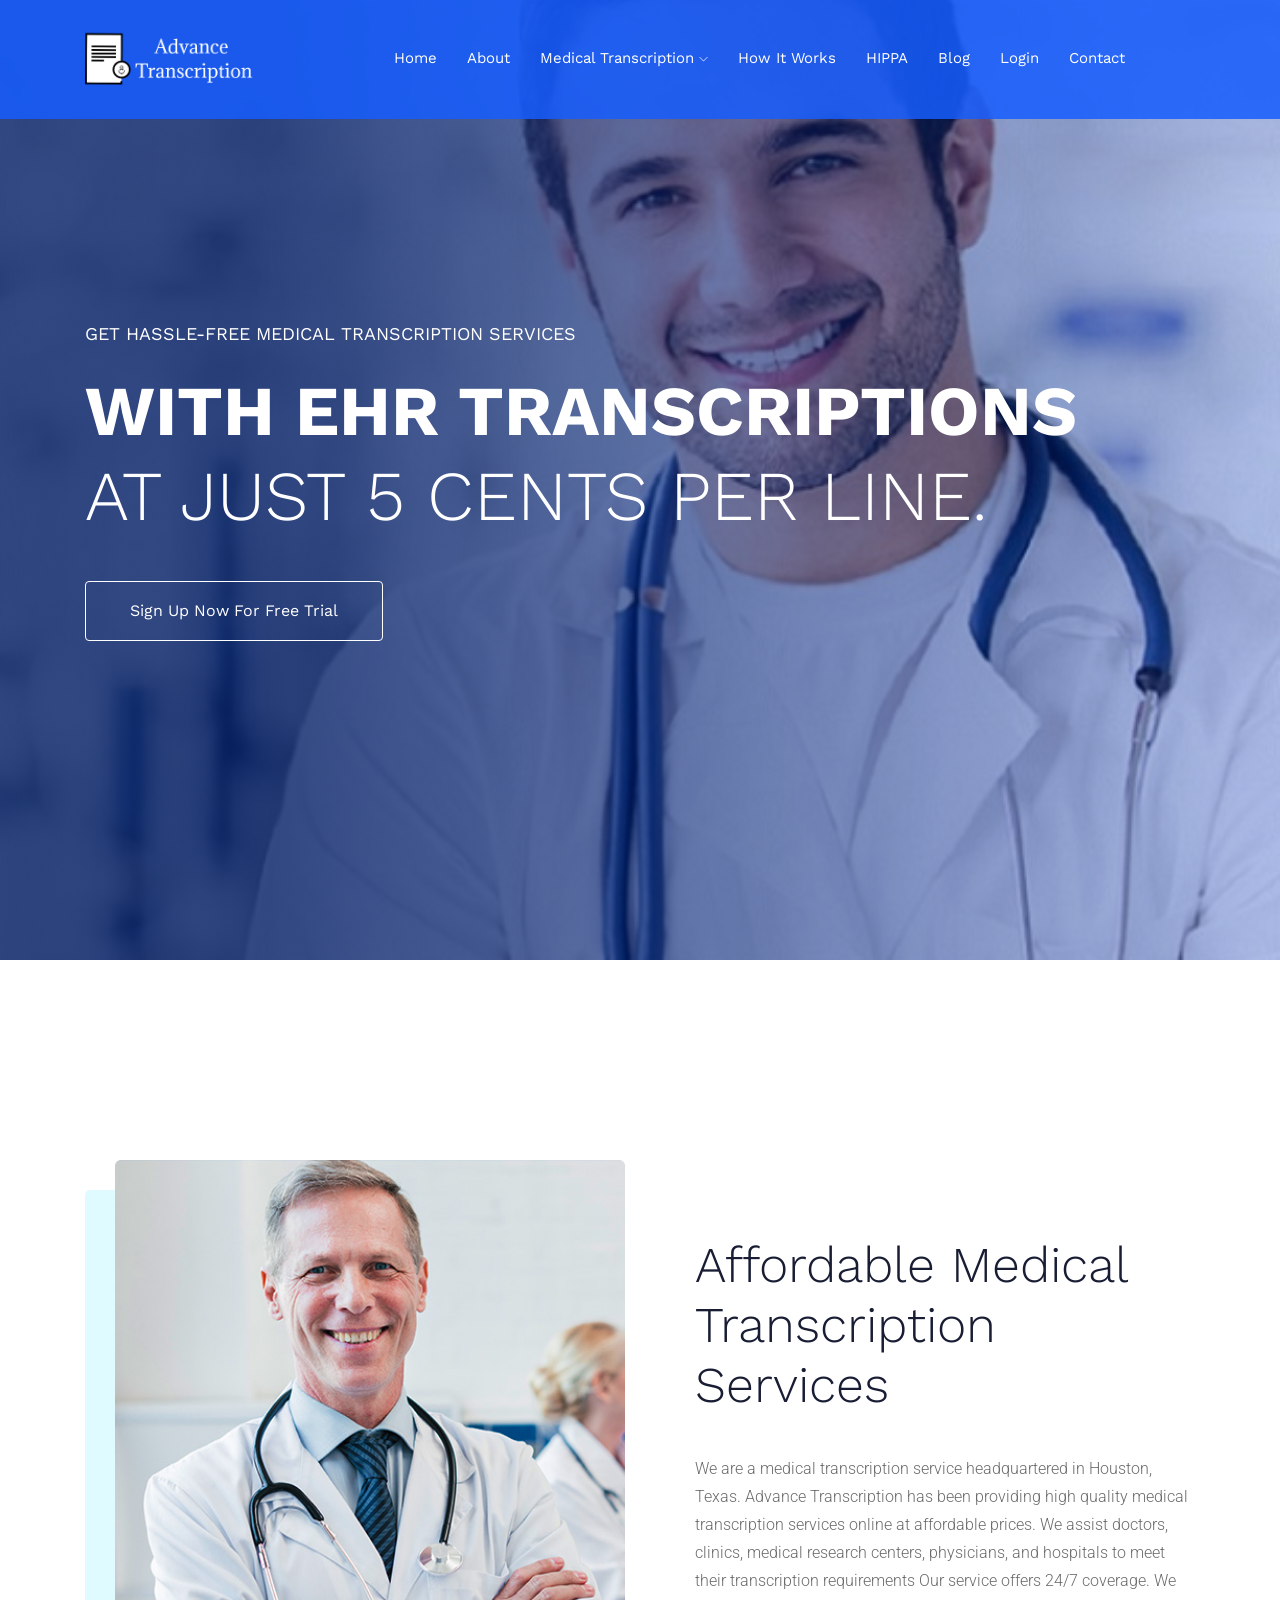
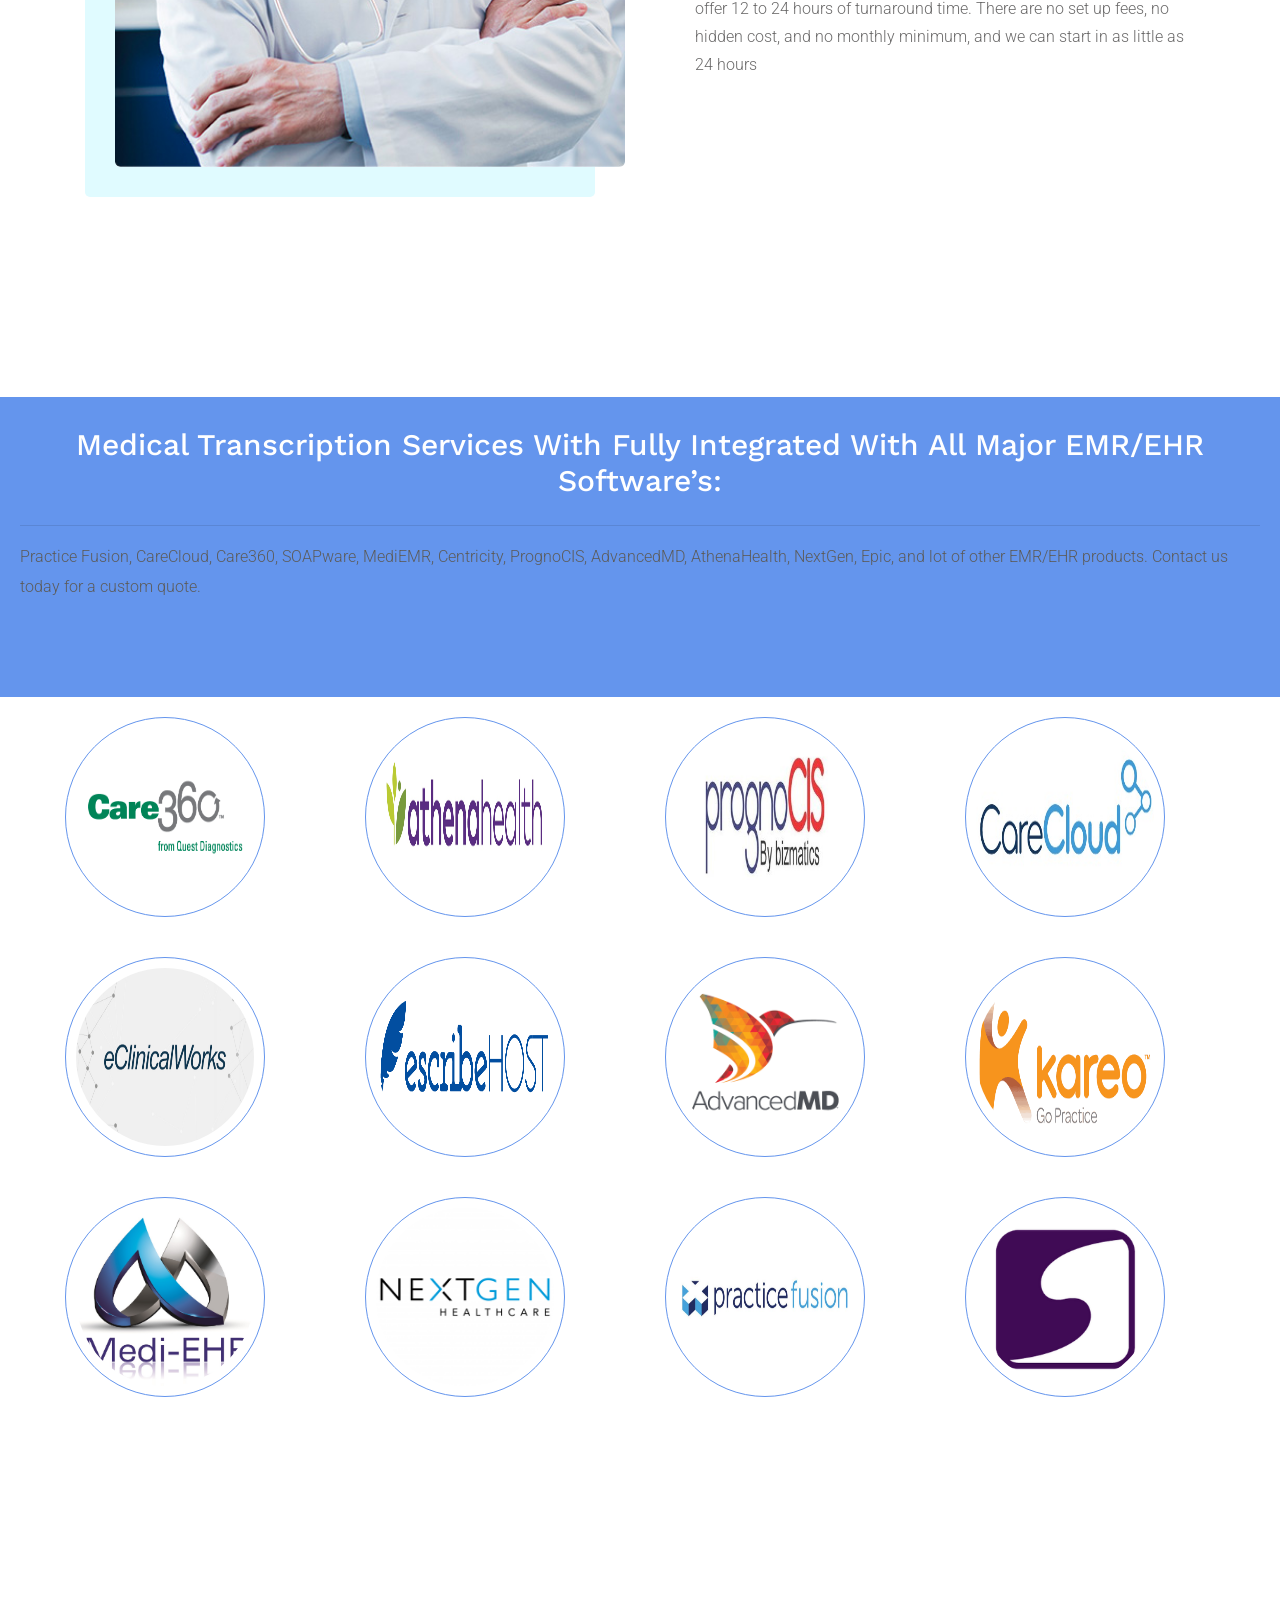
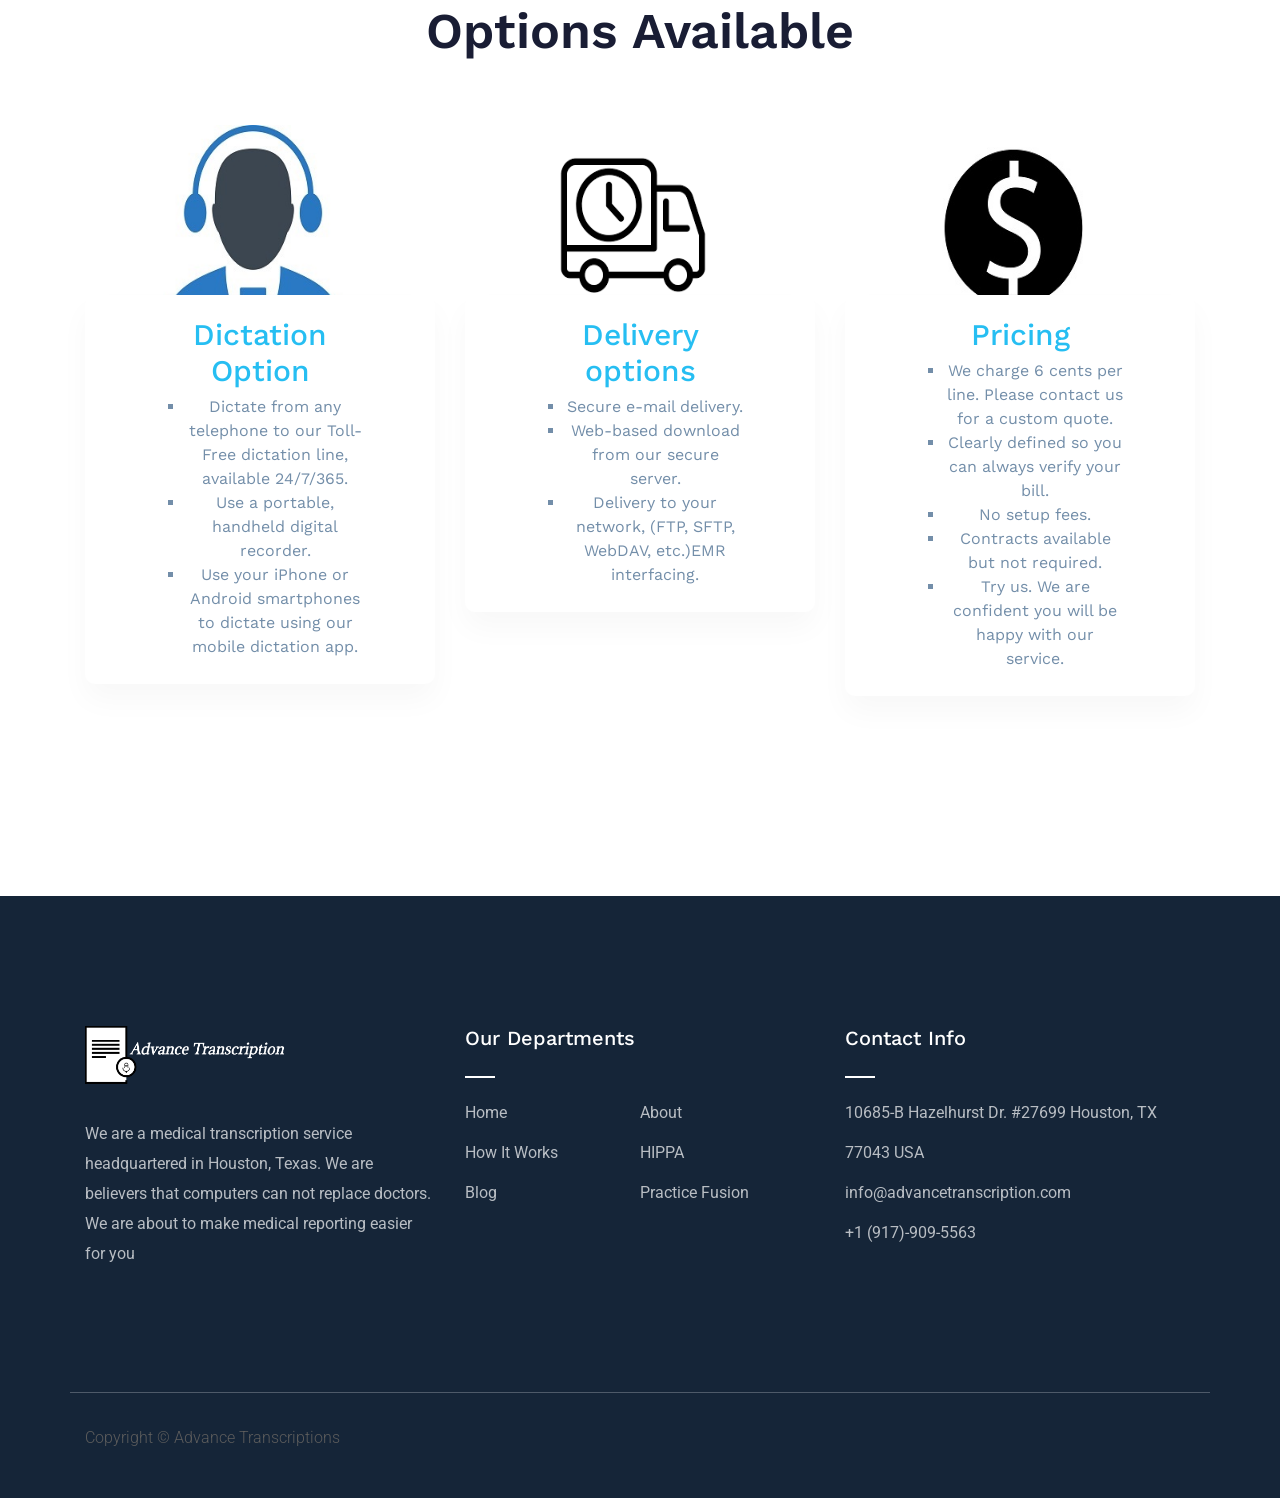
==== index.html @ 9a6aed97 "first commit" ====
<!doctype html>
<html class="no-js" lang="zxx">

<head>
    <meta charset="utf-8">
    <meta http-equiv="x-ua-compatible" content="ie=edge">
    <title>Medical Transcription Services, Transcription Company | Advance Transcription</title>

    <meta name="description" content="">
    <meta name="viewport" content="width=device-width, initial-scale=1">
    <script async id="slcLiveChat" src="https://widget.sonetel.com/SonetelWidget.min.js" data-account-id="207283627"></script>

    <script async src="https://www.googletagmanager.com/gtag/js?id=UA-170296908-1">
    </script>
    <script>
      window.dataLayer = window.dataLayer || [];
      function gtag(){dataLayer.push(arguments);}
      gtag('js', new Date());
    
      gtag('config', 'UA-170296908-1');
    </script>
    <!-- <link rel="manifest" href="site.webmanifest"> -->
    <link rel="shortcut icon" type="image/x-icon" href="img/favicon.png">
    <!-- Place favicon.ico in the root directory -->

    <!-- CSS here -->
    <link rel="stylesheet" href="css/bootstrap.min.css">
    <link rel="stylesheet" href="css/owl.carousel.min.css">
    <link rel="stylesheet" href="css/magnific-popup.css">
    <link rel="stylesheet" href="css/font-awesome.min.css">
    <link rel="stylesheet" href="css/themify-icons.css">
    <link rel="stylesheet" href="css/nice-select.css">
    <link rel="stylesheet" href="css/flaticon.css">
    <link rel="stylesheet" href="css/gijgo.css">
    <link rel="stylesheet" href="css/animate.css">
    <link rel="stylesheet" href="css/slicknav.css">
    <link rel="stylesheet" href="css/style.css">
    <!-- <link rel="stylesheet" href="css/responsive.css"> -->
</head>

<body>
    <!--[if lte IE 9]>
            <p class="browserupgrade">You are using an <strong>outdated</strong> browser. Please <a href="https://browsehappy.com/">upgrade your browser</a> to improve your experience and security.</p>
        <![endif]-->


    <!-- header-start -->
    <header>
        <div class="header-area ">
            <div id="sticky-header" class="main-header-area">
                <div class="container">
                    <div class="row align-items-center">
                        <div class="col-xl-3 col-lg-3">
                            <div class="logo-img">
                                <a href="index.html">
                                    <img src="img/headerLogo.png" alt="" style="height: 60px">
                                </a>
                            </div>
                        </div>
                        <div class="col-xl-9 col-lg-9">
                            <div class="menu_wrap d-none d-lg-block">
                                <div class="menu_wrap_inner d-flex align-items-center justify-content-end">
                                    <div class="main-menu">
                                        <nav>
                                            <ul id="navigation">
                                                <li><a href="index.html">home</a></li>
                                                <li><a href="about.html">About</a></li>
                                                <li><a href="#">Medical Transcription <i class="ti-angle-down"></i></a>
                                                    <ul class="submenu">
                                                        <li><a href="emrTranscription.html">EMR Transcription</a></li>
                                                        <li><a href="practiceFusion.html">Practice Fusion</a></li>
                                                        <li><a href="mobileDictataion.html">Mobile Dictation</a></li>
                                                    </ul>
                                                </li>
                                                <li><a href="howItWorks.html">How It Works</a></li>
                                                <li><a href="hippa.html">HIPPA</a></li>
                                                <li><a href="blog.html">Blog</a></li>
                                                <li><a href="login.html">Login</a></li>
                                                <li><a href="contact.html">Contact</a></li>
                                            </ul>
                                        </nav>
                                    </div>
                                 
                                </div>
                            </div>
                        </div>
                        <div class="col-12">
                            <div class="mobile_menu d-block d-lg-none"></div>
                        </div>
                    </div>
                </div>
            </div>
        </div>
    </header>
    <!-- header-end -->

    <!-- slider_area_start -->
    <div class="slider_area">
        <div class="slider_active owl-carousel">
            <div class="single_slider  d-flex align-items-center slider_bg_newImage overlay img-responsive" style="background-position: right">
                <div class="container">
                    <div class="row">
                        <div class="col-xl-12">
                            <div class="slider_text ">
                                    
                                   
                                <span> GET HASSLE-FREE MEDICAL TRANSCRIPTION SERVICES</span>
                                <h3> <span>WITH EHR TRANSCRIPTIONS</span> <br>
                                    AT JUST 5 CENTS PER LINE.</h3>
                                <a href="https://advancetranscription.wufoo.com/forms/z82i7hz1e1m3hc/" class="boxed-btn5">
                                    Sign Up Now For Free Trial
                                </a>
                            </div>
                        </div>
                    </div>
                </div>
            </div>
        </div>
    </div>
    <!-- slider_area_end -->

    <!-- welcome_clicnic_area_start -->
    <div class="welcome_clicnic_area">
        <div class="container">
            <div class="row align-items-center">
                <div class="col-xl-6 col-lg-6">
                    <div class="welcome_thumb">
                        <div class="thumb_1">
                            <img src="img/about/1.jpg" alt="">
                        </div>
                    </div>
                </div>
                <div class="col-xl-6 col-lg-6">
                    <div class="welcome_docmed_info">
                        <h3>Affordable Medical Transcription Services
                           </h3>
                           <p> We are a medical transcription service headquartered in Houston, Texas. Advance 
                           Transcription has been providing high quality medical transcription services online at 
                           affordable prices. We assist doctors, clinics, medical research centers, physicians, and 
                           hospitals to meet their transcription requirements Our service offers 24/7 coverage. We 
                           offer 12 to 24 hours of turnaround time. There are no set up fees, no hidden cost, and no
                           monthly minimum, and we can start in as little as 24 hours
                        </p>
                      
                    </div>
                </div>
            </div>
        </div>
    </div>

    <div class="banner">
         <h2> 
                Medical Transcription Services
                With Fully Integrated With All Major EMR/EHR Software’s:
         </h2>
         <hr>
         <p> Practice Fusion, CareCloud, Care360, SOAPware, MediEMR, Centricity, PrognoCIS, AdvancedMD, AthenaHealth, NextGen, Epic, and lot of other EMR/EHR products. Contact us today for a custom quote. </p>
            
    </div>
    <!-- welcome_clicnic_area_end -->

    <div>
            <div class="row">
                    <div class="">
                            <img class="img-logo" src="img\fwdlogos\0c8ce25a909873cdfb1d3cf735053623.png" alt="No Imahe">
                        <!-- <img class="img-logo" src="i/images/fwdlogos/0c8ce25a909873cdfb1d3cf735053623.png" alt=""> -->
                    </div>
                    <div class="">
                        <img class="img-logo" src="img\fwdlogos\athenahealth-logo.png" alt="">
                    </div>
                    <div class="">
                        <img class="img-logo" src="img\fwdlogos\oie_Ge0XNhQdFEoP.jpg" alt="">
                    </div>
                    <div class="">
                        <img class="img-logo" src="img\fwdlogos\carecloud.png" alt="">
                    </div>
                </div>
                <div class="row">
                    <div class="">
                        <img class="img-logo" src="img\fwdlogos\eclinicalworks-case-shines-spotlight-on-data-integrity-showcase_image-5-a-9967.jpg" alt="">
                    </div>
                    <div class="">
                        <img class="img-logo" src="img\fwdlogos\escribehost.png" alt="">
                    </div>
                    <div class="">
                        <img  class="img-logo" src="img\fwdlogos\iy54j6yaniqahpy7evas.png" alt="">
                    </div>
                    <div class="">
                        <img  class="img-logo" src="img\fwdlogos\kareo-vector-logo.png" alt="">
                    </div>
                </div>
                <div class="row">
                    <div class="">
                        <img class="img-logo" src="img\fwdlogos\logo_medi_ehr.png" alt="">
                    </div>
                    <div class="">
                        <img class="img-logo" src="img\fwdlogos\nextgen-healthcare-logo-4A9FE1CA0F-seeklogo.com.gif" alt="">
                    </div>
                    <div class="">
                        <img class="img-logo" src="img\fwdlogos\Practice Fusion.jpg" alt="">
                    </div>
                    <div class="">
                        <img class="img-logo" src="img\fwdlogos\SOAP WARE.png" alt="">
                    </div>
                </div>
    </div>


    <!-- expert_doctors_area_start -->
    <div class="expert_doctors_area">
        <div class="container">
            <div class="row justify-content-center ">
                <div class="col-lg-6">
                    <div class="section_title mb-55 text-center">
                        <h3>Options Available</h3>
                    </div>
                </div>
            </div>
            <div class="row justify-content-center">
                <div class="col-lg-4 col-md-6">
                    <div class="single_expert">
                        <div class="expert_thumb">
                            <img src="img/about/callCenter.jpg"  style="height: 200px;width: 180px; margin-left: 78px" alt="">
                        </div>
                        <div class="experts_name text-center">
                            <h3>Dictation Option</h3>
                            <span>
                                    <ul>
                                        <li class="squareList" style="margin-left: 30px">Dictate from any telephone to our Toll-Free dictation line, available 24/7/365.</li>
                                        <li class="squareList" style="margin-left: 30px">Use a portable, handheld digital recorder.</li>
                                        <li class="squareList" style="margin-left: 30px"> Use your iPhone or Android smartphones to dictate using our mobile dictation app.</li>
                                    </ul> 
                                </span>
                        </div>
                    </div>
                </div>
                <div class="col-lg-4 col-md-6">
                    <div class="single_expert">
                        <div class="expert_thumb">
                            <img src="img/about/deliver.png"  style="height: 200px;width: 180px ; margin-left: 78px" alt="">
                        </div>
                        <div class="experts_name text-center">
                                <h3 class="text-center">Delivery options</h3>
                                <span>
                                    <ul>
                                        <li class="squareList" style="margin-left: 30px">Secure e-mail delivery.</li>
                                        <li class="squareList" style="margin-left: 30px">Web-based download from our secure server.</li>
                                                <li class="squareList" style="margin-left: 30px">Delivery to your network, 
                                                    (FTP, SFTP, WebDAV, etc.)EMR interfacing.</li>
                                    </ul>
                                </span>
                        </div>
                    </div>
                </div>
                <div class="col-lg-4 col-md-6">
                    <div class="single_expert">
                        <div class="expert_thumb">
                            <img src="img/about/dollar.jpg" style="height: 200px;width: 180px ; margin-left: 78px" alt="">
                        </div>
                        <div class="experts_name text-center">
                                <h3 class="text-center">Pricing</h3>
                                <span>
                                    <ul>
                                        <li class="squareList" style="margin-left: 30px">We charge 6 cents per line.
                                      Please contact us for a custom quote.</li>
                                        <li class="squareList" style="margin-left: 30px">Clearly defined so you can always verify your bill.</li>
                                        <li class="squareList" style="margin-left: 30px">No setup fees.</li>
                                        <li class="squareList" style="margin-left: 30px">Contracts available but not required.</li>
                                        <li class="squareList" style="margin-left: 30px">Try us. We are confident you will be happy with our service.</li>
                                    </ul>
                                </span>
                        </div>
                    </div>
                </div>
            </div>
        </div>
    </div>
    <!-- expert_doctors_area_end -->


    <footer class="footer">
        <div class="footer_top">
            <div class="container">
                <div class="row">
                    <div class="col-xl-4 col-md-6 col-lg-4 ">
                        <div class="footer_widget">
                            <div class="footer_logo">
                                <a href="#">
                                    <img src="img/AdvanceTranscriptionLogo.png" alt="Advance Transcription" style="height: 58px">
                                </a>
                            </div>
                            <p class="address_text">
                                    We are a medical transcription service headquartered in Houston, Texas.
                                    We are believers that computers can not
                                    replace doctors. We are about to make
                                    medical reporting easier for you
                            </p>
                        </div>
                    </div>
                    <div class="col-xl-4 col-md-6 col-lg-4">
                        <div class="footer_widget">
                            <h3 class="footer_title">
                                Our Departments
                            </h3>
                            <ul class="links">
                                <li><a href="#">Home</a></li>
                                <li><a href="#">About</a></li>
                                <li><a href="#">How It Works</a></li>
                                <li><a href="#">HIPPA</a></li>
                                <li><a href="#">Blog</a></li>
                                <li><a href="#">Practice Fusion</a></li>
                            </ul>
                        </div>
                    </div>
                    <div class="col-xl-4  col-md-6 col-lg-4">
                        <div class="footer_widget">
                            <h3 class="footer_title">
                                Contact Info
                            </h3>
                            <ul class="meting_time">
                                <li class="d-flex justify-content-between "><span>10685-B Hazelhurst Dr. #27699 Houston, TX</span></li>
                                <li class="d-flex justify-content-between "><span>77043 USA	</span></li>
                                <li class="d-flex justify-content-between "><span>info@advancetranscription.com</span></li>
                                <li class="d-flex justify-content-between "><span> +1 (917)-909-5563	</span></li>
                            </ul>
                        </div>
                    </div>
                </div>
            </div>
        </div>
        <div class="copy-right_text">
            <div class="container">
                <div class="row">
                    <div class="bordered_1px "></div>
                    <div class="col-xl-12">
                        <p class="copy_right text-center" style="text-align: center">
                            <p><!-- Link back to Colorlib can't be removed. Template is licensed under CC BY 3.0. -->
  Copyright &copy; Advance Transcriptions
  <!-- Link back to Colorlib can't be removed. Template is licensed under CC BY 3.0. --></p>
                        </p>
                    </div>
                </div>
            </div>
        </div>
    </footer>

    <!-- link that opens popup -->



    <!-- JS here -->
    <script src="js/vendor/modernizr-3.5.0.min.js"></script>
    <script src="js/vendor/jquery-1.12.4.min.js"></script>
    <script src="js/popper.min.js"></script>
    <script src="js/bootstrap.min.js"></script>
    <script src="js/owl.carousel.min.js"></script>
    <script src="js/isotope.pkgd.min.js"></script>
    <script src="js/ajax-form.js"></script>
    <script src="js/waypoints.min.js"></script>
    <script src="js/jquery.counterup.min.js"></script>
    <script src="js/imagesloaded.pkgd.min.js"></script>
    <script src="js/scrollIt.js"></script>
    <script src="js/jquery.scrollUp.min.js"></script>
    <script src="js/wow.min.js"></script>
    <script src="js/nice-select.min.js"></script>
    <script src="js/jquery.slicknav.min.js"></script>
    <script src="js/jquery.magnific-popup.min.js"></script>
    <script src="js/plugins.js"></script>
    <script src="js/gijgo.min.js"></script>
    <!--contact js-->
    <script src="js/contact.js"></script>
    <script src="js/jquery.ajaxchimp.min.js"></script>
    <script src="js/jquery.form.js"></script>
    <script src="js/jquery.validate.min.js"></script>
    <script src="js/mail-script.js"></script>

    <script src="js/main.js"></script>
    
</body>

<style>

.squareList{
    list-style: square;
}

.img-logo {
    height: 200px;
    width: 200px;
    /* margin-bottom: 20px; */
    margin: 20px;
    margin-left: 80px;
    border: 1px solid cornflowerblue;
    border-radius: 50%;
    padding: 10px;
    cursor: pointer;
}

.banner {
    background-color: cornflowerblue;
    height: 300px;
    width: 100%;
    padding: 20px;
}

h2 {
    text-align: center;
    padding: 10px;
    color: white;
    /* border-bottom: 3px solid black; */
}
</style>

</html>
---- css/themify-icons.css ----
@font-face {
	font-family: 'themify';
	src:url('../fonts/themify.eot?-fvbane');
	src:url('../fonts/themify.eot?#iefix-fvbane') format('embedded-opentype'),
		url('../fonts/themify.woff?-fvbane') format('woff'),
		url('../fonts/themify.ttf?-fvbane') format('truetype'),
		url('../fonts/themify.svg?-fvbane#themify') format('svg');
	font-weight: normal;
	font-style: normal;
}

[class^="ti-"], [class*=" ti-"] {
	font-family: 'themify';
	/* speak: none; */
	font-style: normal;
	font-weight: normal;
	font-variant: normal;
	text-transform: none;
	line-height: 1;

	/* Better Font Rendering =========== */
	-webkit-font-smoothing: antialiased;
	-moz-osx-font-smoothing: grayscale;
}

.ti-wand:before {
	content: "\e600";
}
.ti-volume:before {
	content: "\e601";
}
.ti-user:before {
	content: "\e602";
}
.ti-unlock:before {
	content: "\e603";
}
.ti-unlink:before {
	content: "\e604";
}
.ti-trash:before {
	content: "\e605";
}
.ti-thought:before {
	content: "\e606";
}
.ti-target:before {
	content: "\e607";
}
.ti-tag:before {
	content: "\e608";
}
.ti-tablet:before {
	content: "\e609";
}
.ti-star:before {
	content: "\e60a";
}
.ti-spray:before {
	content: "\e60b";
}
.ti-signal:before {
	content: "\e60c";
}
.ti-shopping-cart:before {
	content: "\e60d";
}
.ti-shopping-cart-full:before {
	content: "\e60e";
}
.ti-settings:before {
	content: "\e60f";
}
.ti-search:before {
	content: "\e610";
}
.ti-zoom-in:before {
	content: "\e611";
}
.ti-zoom-out:before {
	content: "\e612";
}
.ti-cut:before {
	content: "\e613";
}
.ti-ruler:before {
	content: "\e614";
}
.ti-ruler-pencil:before {
	content: "\e615";
}
.ti-ruler-alt:before {
	content: "\e616";
}
.ti-bookmark:before {
	content: "\e617";
}
.ti-bookmark-alt:before {
	content: "\e618";
}
.ti-reload:before {
	content: "\e619";
}
.ti-plus:before {
	content: "\e61a";
}
.ti-pin:before {
	content: "\e61b";
}
.ti-pencil:before {
	content: "\e61c";
}
.ti-pencil-alt:before {
	content: "\e61d";
}
.ti-paint-roller:before {
	content: "\e61e";
}
.ti-paint-bucket:before {
	content: "\e61f";
}
.ti-na:before {
	content: "\e620";
}
.ti-mobile:before {
	content: "\e621";
}
.ti-minus:before {
	content: "\e622";
}
.ti-medall:before {
	content: "\e623";
}
.ti-medall-alt:before {
	content: "\e624";
}
.ti-marker:before {
	content: "\e625";
}
.ti-marker-alt:before {
	content: "\e626";
}
.ti-arrow-up:before {
	content: "\e627";
}
.ti-arrow-right:before {
	content: "\e628";
}
.ti-arrow-left:before {
	content: "\e629";
}
.ti-arrow-down:before {
	content: "\e62a";
}
.ti-lock:before {
	content: "\e62b";
}
.ti-location-arrow:before {
	content: "\e62c";
}
.ti-link:before {
	content: "\e62d";
}
.ti-layout:before {
	content: "\e62e";
}
.ti-layers:before {
	content: "\e62f";
}
.ti-layers-alt:before {
	content: "\e630";
}
.ti-key:before {
	content: "\e631";
}
.ti-import:before {
	content: "\e632";
}
.ti-image:before {
	content: "\e633";
}
.ti-heart:before {
	content: "\e634";
}
.ti-heart-broken:before {
	content: "\e635";
}
.ti-hand-stop:before {
	content: "\e636";
}
.ti-hand-open:before {
	content: "\e637";
}
.ti-hand-drag:before {
	content: "\e638";
}
.ti-folder:before {
	content: "\e639";
}
.ti-flag:before {
	content: "\e63a";
}
.ti-flag-alt:before {
	content: "\e63b";
}
.ti-flag-alt-2:before {
	content: "\e63c";
}
.ti-eye:before {
	content: "\e63d";
}
.ti-export:before {
	content: "\e63e";
}
.ti-exchange-vertical:before {
	content: "\e63f";
}
.ti-desktop:before {
	content: "\e640";
}
.ti-cup:before {
	content: "\e641";
}
.ti-crown:before {
	content: "\e642";
}
.ti-comments:before {
	content: "\e643";
}
.ti-comment:before {
	content: "\e644";
}
.ti-comment-alt:before {
	content: "\e645";
}
.ti-close:before {
	content: "\e646";
}
.ti-clip:before {
	content: "\e647";
}
.ti-angle-up:before {
	content: "\e648";
}
.ti-angle-right:before {
	content: "\e649";
}
.ti-angle-left:before {
	content: "\e64a";
}
.ti-angle-down:before {
	content: "\e64b";
}
.ti-check:before {
	content: "\e64c";
}
.ti-check-box:before {
	content: "\e64d";
}
.ti-camera:before {
	content: "\e64e";
}
.ti-announcement:before {
	content: "\e64f";
}
.ti-brush:before {
	content: "\e650";
}
.ti-briefcase:before {
	content: "\e651";
}
.ti-bolt:before {
	content: "\e652";
}
.ti-bolt-alt:before {
	content: "\e653";
}
.ti-blackboard:before {
	content: "\e654";
}
.ti-bag:before {
	content: "\e655";
}
.ti-move:before {
	content: "\e656";
}
.ti-arrows-vertical:before {
	content: "\e657";
}
.ti-arrows-horizontal:before {
	content: "\e658";
}
.ti-fullscreen:before {
	content: "\e659";
}
.ti-arrow-top-right:before {
	content: "\e65a";
}
.ti-arrow-top-left:before {
	content: "\e65b";
}
.ti-arrow-circle-up:before {
	content: "\e65c";
}
.ti-arrow-circle-right:before {
	content: "\e65d";
}
.ti-arrow-circle-left:before {
	content: "\e65e";
}
.ti-arrow-circle-down:before {
	content: "\e65f";
}
.ti-angle-double-up:before {
	content: "\e660";
}
.ti-angle-double-right:before {
	content: "\e661";
}
.ti-angle-double-left:before {
	content: "\e662";
}
.ti-angle-double-down:before {
	content: "\e663";
}
.ti-zip:before {
	content: "\e664";
}
.ti-world:before {
	content: "\e665";
}
.ti-wheelchair:before {
	content: "\e666";
}
.ti-view-list:before {
	content: "\e667";
}
.ti-view-list-alt:before {
	content: "\e668";
}
.ti-view-grid:before {
	content: "\e669";
}
.ti-uppercase:before {
	content: "\e66a";
}
.ti-upload:before {
	content: "\e66b";
}
.ti-underline:before {
	content: "\e66c";
}
.ti-truck:before {
	content: "\e66d";
}
.ti-timer:before {
	content: "\e66e";
}
.ti-ticket:before {
	content: "\e66f";
}
.ti-thumb-up:before {
	content: "\e670";
}
.ti-thumb-down:before {
	content: "\e671";
}
.ti-text:before {
	content: "\e672";
}
.ti-stats-up:before {
	content: "\e673";
}
.ti-stats-down:before {
	content: "\e674";
}
.ti-split-v:before {
	content: "\e675";
}
.ti-split-h:before {
	content: "\e676";
}
.ti-smallcap:before {
	content: "\e677";
}
.ti-shine:before {
	content: "\e678";
}
.ti-shift-right:before {
	content: "\e679";
}
.ti-shift-left:before {
	content: "\e67a";
}
.ti-shield:before {
	content: "\e67b";
}
.ti-notepad:before {
	content: "\e67c";
}
.ti-server:before {
	content: "\e67d";
}
.ti-quote-right:before {
	content: "\e67e";
}
.ti-quote-left:before {
	content: "\e67f";
}
.ti-pulse:before {
	content: "\e680";
}
.ti-printer:before {
	content: "\e681";
}
.ti-power-off:before {
	content: "\e682";
}
.ti-plug:before {
	content: "\e683";
}
.ti-pie-chart:before {
	content: "\e684";
}
.ti-paragraph:before {
	content: "\e685";
}
.ti-panel:before {
	content: "\e686";
}
.ti-package:before {
	content: "\e687";
}
.ti-music:before {
	content: "\e688";
}
.ti-music-alt:before {
	content: "\e689";
}
.ti-mouse:before {
	content: "\e68a";
}
.ti-mouse-alt:before {
	content: "\e68b";
}
.ti-money:before {
	content: "\e68c";
}
.ti-microphone:before {
	content: "\e68d";
}
.ti-menu:before {
	content: "\e68e";
}
.ti-menu-alt:before {
	content: "\e68f";
}
.ti-map:before {
	content: "\e690";
}
.ti-map-alt:before {
	content: "\e691";
}
.ti-loop:before {
	content: "\e692";
}
.ti-location-pin:before {
	content: "\e693";
}
.ti-list:before {
	content: "\e694";
}
.ti-light-bulb:before {
	content: "\e695";
}
.ti-Italic:before {
	content: "\e696";
}
.ti-info:before {
	content: "\e697";
}
.ti-infinite:before {
	content: "\e698";
}
.ti-id-badge:before {
	content: "\e699";
}
.ti-hummer:before {
	content: "\e69a";
}
.ti-home:before {
	content: "\e69b";
}
.ti-help:before {
	content: "\e69c";
}
.ti-headphone:before {
	content: "\e69d";
}
.ti-harddrives:before {
	content: "\e69e";
}
.ti-harddrive:before {
	content: "\e69f";
}
.ti-gift:before {
	content: "\e6a0";
}
.ti-game:before {
	content: "\e6a1";
}
.ti-filter:before {
	content: "\e6a2";
}
.ti-files:before {
	content: "\e6a3";
}
.ti-file:before {
	content: "\e6a4";
}
.ti-eraser:before {
	content: "\e6a5";
}
.ti-envelope:before {
	content: "\e6a6";
}
.ti-download:before {
	content: "\e6a7";
}
.ti-direction:before {
	content: "\e6a8";
}
.ti-direction-alt:before {
	content: "\e6a9";
}
.ti-dashboard:before {
	content: "\e6aa";
}
.ti-control-stop:before {
	content: "\e6ab";
}
.ti-control-shuffle:before {
	content: "\e6ac";
}
.ti-control-play:before {
	content: "\e6ad";
}
.ti-control-pause:before {
	content: "\e6ae";
}
.ti-control-forward:before {
	content: "\e6af";
}
.ti-control-backward:before {
	content: "\e6b0";
}
.ti-cloud:before {
	content: "\e6b1";
}
.ti-cloud-up:before {
	content: "\e6b2";
}
.ti-cloud-down:before {
	content: "\e6b3";
}
.ti-clipboard:before {
	content: "\e6b4";
}
.ti-car:before {
	content: "\e6b5";
}
.ti-calendar:before {
	content: "\e6b6";
}
.ti-book:before {
	content: "\e6b7";
}
.ti-bell:before {
	content: "\e6b8";
}
.ti-basketball:before {
	content: "\e6b9";
}
.ti-bar-chart:before {
	content: "\e6ba";
}
.ti-bar-chart-alt:before {
	content: "\e6bb";
}
.ti-back-right:before {
	content: "\e6bc";
}
.ti-back-left:before {
	content: "\e6bd";
}
.ti-arrows-corner:before {
	content: "\e6be";
}
.ti-archive:before {
	content: "\e6bf";
}
.ti-anchor:before {
	content: "\e6c0";
}
.ti-align-right:before {
	content: "\e6c1";
}
.ti-align-left:before {
	content: "\e6c2";
}
.ti-align-justify:before {
	content: "\e6c3";
}
.ti-align-center:before {
	content: "\e6c4";
}
.ti-alert:before {
	content: "\e6c5";
}
.ti-alarm-clock:before {
	content: "\e6c6";
}
.ti-agenda:before {
	content: "\e6c7";
}
.ti-write:before {
	content: "\e6c8";
}
.ti-window:before {
	content: "\e6c9";
}
.ti-widgetized:before {
	content: "\e6ca";
}
.ti-widget:before {
	content: "\e6cb";
}
.ti-widget-alt:before {
	content: "\e6cc";
}
.ti-wallet:before {
	content: "\e6cd";
}
.ti-video-clapper:before {
	content: "\e6ce";
}
.ti-video-camera:before {
	content: "\e6cf";
}
.ti-vector:before {
	content: "\e6d0";
}
.ti-themify-logo:before {
	content: "\e6d1";
}
.ti-themify-favicon:before {
	content: "\e6d2";
}
.ti-themify-favicon-alt:before {
	content: "\e6d3";
}
.ti-support:before {
	content: "\e6d4";
}
.ti-stamp:before {
	content: "\e6d5";
}
.ti-split-v-alt:before {
	content: "\e6d6";
}
.ti-slice:before {
	content: "\e6d7";
}
.ti-shortcode:before {
	content: "\e6d8";
}
.ti-shift-right-alt:before {
	content: "\e6d9";
}
.ti-shift-left-alt:before {
	content: "\e6da";
}
.ti-ruler-alt-2:before {
	content: "\e6db";
}
.ti-receipt:before {
	content: "\e6dc";
}
.ti-pin2:before {
	content: "\e6dd";
}
.ti-pin-alt:before {
	content: "\e6de";
}
.ti-pencil-alt2:before {
	content: "\e6df";
}
.ti-palette:before {
	content: "\e6e0";
}
.ti-more:before {
	content: "\e6e1";
}
.ti-more-alt:before {
	content: "\e6e2";
}
.ti-microphone-alt:before {
	content: "\e6e3";
}
.ti-magnet:before {
	content: "\e6e4";
}
.ti-line-double:before {
	content: "\e6e5";
}
.ti-line-dotted:before {
	content: "\e6e6";
}
.ti-line-dashed:before {
	content: "\e6e7";
}
.ti-layout-width-full:before {
	content: "\e6e8";
}
.ti-layout-width-default:before {
	content: "\e6e9";
}
.ti-layout-width-default-alt:before {
	content: "\e6ea";
}
.ti-layout-tab:before {
	content: "\e6eb";
}
.ti-layout-tab-window:before {
	content: "\e6ec";
}
.ti-layout-tab-v:before {
	content: "\e6ed";
}
.ti-layout-tab-min:before {
	content: "\e6ee";
}
.ti-layout-slider:before {
	content: "\e6ef";
}
.ti-layout-slider-alt:before {
	content: "\e6f0";
}
.ti-layout-sidebar-right:before {
	content: "\e6f1";
}
.ti-layout-sidebar-none:before {
	content: "\e6f2";
}
.ti-layout-sidebar-left:before {
	content: "\e6f3";
}
.ti-layout-placeholder:before {
	content: "\e6f4";
}
.ti-layout-menu:before {
	content: "\e6f5";
}
.ti-layout-menu-v:before {
	content: "\e6f6";
}
.ti-layout-menu-separated:before {
	content: "\e6f7";
}
.ti-layout-menu-full:before {
	content: "\e6f8";
}
.ti-layout-media-right-alt:before {
	content: "\e6f9";
}
.ti-layout-media-right:before {
	content: "\e6fa";
}
.ti-layout-media-overlay:before {
	content: "\e6fb";
}
.ti-layout-media-overlay-alt:before {
	content: "\e6fc";
}
.ti-layout-media-overlay-alt-2:before {
	content: "\e6fd";
}
.ti-layout-media-left-alt:before {
	content: "\e6fe";
}
.ti-layout-media-left:before {
	content: "\e6ff";
}
.ti-layout-media-center-alt:before {
	content: "\e700";
}
.ti-layout-media-center:before {
	content: "\e701";
}
.ti-layout-list-thumb:before {
	content: "\e702";
}
.ti-layout-list-thumb-alt:before {
	content: "\e703";
}
.ti-layout-list-post:before {
	content: "\e704";
}
.ti-layout-list-large-image:before {
	content: "\e705";
}
.ti-layout-line-solid:before {
	content: "\e706";
}
.ti-layout-grid4:before {
	content: "\e707";
}
.ti-layout-grid3:before {
	content: "\e708";
}
.ti-layout-grid2:before {
	content: "\e709";
}
.ti-layout-grid2-thumb:before {
	content: "\e70a";
}
.ti-layout-cta-right:before {
	content: "\e70b";
}
.ti-layout-cta-left:before {
	content: "\e70c";
}
.ti-layout-cta-center:before {
	content: "\e70d";
}
.ti-layout-cta-btn-right:before {
	content: "\e70e";
}
.ti-layout-cta-btn-left:before {
	content: "\e70f";
}
.ti-layout-column4:before {
	content: "\e710";
}
.ti-layout-column3:before {
	content: "\e711";
}
.ti-layout-column2:before {
	content: "\e712";
}
.ti-layout-accordion-separated:before {
	content: "\e713";
}
.ti-layout-accordion-merged:before {
	content: "\e714";
}
.ti-layout-accordion-list:before {
	content: "\e715";
}
.ti-ink-pen:before {
	content: "\e716";
}
.ti-info-alt:before {
	content: "\e717";
}
.ti-help-alt:before {
	content: "\e718";
}
.ti-headphone-alt:before {
	content: "\e719";
}
.ti-hand-point-up:before {
	content: "\e71a";
}
.ti-hand-point-right:before {
	content: "\e71b";
}
.ti-hand-point-left:before {
	content: "\e71c";
}
.ti-hand-point-down:before {
	content: "\e71d";
}
.ti-gallery:before {
	content: "\e71e";
}
.ti-face-smile:before {
	content: "\e71f";
}
.ti-face-sad:before {
	content: "\e720";
}
.ti-credit-card:before {
	content: "\e721";
}
.ti-control-skip-forward:before {
	content: "\e722";
}
.ti-control-skip-backward:before {
	content: "\e723";
}
.ti-control-record:before {
	content: "\e724";
}
.ti-control-eject:before {
	content: "\e725";
}
.ti-comments-smiley:before {
	content: "\e726";
}
.ti-brush-alt:before {
	content: "\e727";
}
.ti-youtube:before {
	content: "\e728";
}
.ti-vimeo:before {
	content: "\e729";
}
.ti-twitter:before {
	content: "\e72a";
}
.ti-time:before {
	content: "\e72b";
}
.ti-tumblr:before {
	content: "\e72c";
}
.ti-skype:before {
	content: "\e72d";
}
.ti-share:before {
	content: "\e72e";
}
.ti-share-alt:before {
	content: "\e72f";
}
.ti-rocket:before {
	content: "\e730";
}
.ti-pinterest:before {
	content: "\e731";
}
.ti-new-window:before {
	content: "\e732";
}
.ti-microsoft:before {
	content: "\e733";
}
.ti-list-ol:before {
	content: "\e734";
}
.ti-linkedin:before {
	content: "\e735";
}
.ti-layout-sidebar-2:before {
	content: "\e736";
}
.ti-layout-grid4-alt:before {
	content: "\e737";
}
.ti-layout-grid3-alt:before {
	content: "\e738";
}
.ti-layout-grid2-alt:before {
	content: "\e739";
}
.ti-layout-column4-alt:before {
	content: "\e73a";
}
.ti-layout-column3-alt:before {
	content: "\e73b";
}
.ti-layout-column2-alt:before {
	content: "\e73c";
}
.ti-instagram:before {
	content: "\e73d";
}
.ti-google:before {
	content: "\e73e";
}
.ti-github:before {
	content: "\e73f";
}
.ti-flickr:before {
	content: "\e740";
}
.ti-facebook:before {
	content: "\e741";
}
.ti-dropbox:before {
	content: "\e742";
}
.ti-dribbble:before {
	content: "\e743";
}
.ti-apple:before {
	content: "\e744";
}
.ti-android:before {
	content: "\e745";
}
.ti-save:before {
	content: "\e746";
}
.ti-save-alt:before {
	content: "\e747";
}
.ti-yahoo:before {
	content: "\e748";
}
.ti-wordpress:before {
	content: "\e749";
}
.ti-vimeo-alt:before {
	content: "\e74a";
}
.ti-twitter-alt:before {
	content: "\e74b";
}
.ti-tumblr-alt:before {
	content: "\e74c";
}
.ti-trello:before {
	content: "\e74d";
}
.ti-stack-overflow:before {
	content: "\e74e";
}
.ti-soundcloud:before {
	content: "\e74f";
}
.ti-sharethis:before {
	content: "\e750";
}
.ti-sharethis-alt:before {
	content: "\e751";
}
.ti-reddit:before {
	content: "\e752";
}
.ti-pinterest-alt:before {
	content: "\e753";
}
.ti-microsoft-alt:before {
	content: "\e754";
}
.ti-linux:before {
	content: "\e755";
}
.ti-jsfiddle:before {
	content: "\e756";
}
.ti-joomla:before {
	content: "\e757";
}
.ti-html5:before {
	content: "\e758";
}
.ti-flickr-alt:before {
	content: "\e759";
}
.ti-email:before {
	content: "\e75a";
}
.ti-drupal:before {
	content: "\e75b";
}
.ti-dropbox-alt:before {
	content: "\e75c";
}
.ti-css3:before {
	content: "\e75d";
}
.ti-rss:before {
	content: "\e75e";
}
.ti-rss-alt:before {
	content: "\e75f";
}
---- css/nice-select.css ----
.nice-select {
  -webkit-tap-highlight-color: transparent;
  background-color: #fff;
  border-radius: 5px;
  border: solid 1px #e8e8e8;
  box-sizing: border-box;
  clear: both;
  cursor: pointer;
  display: block;
  float: left;
  font-family: inherit;
  font-size: 14px;
  font-weight: normal;
  height: 42px;
  line-height: 40px;
  outline: none;
  padding-left: 18px;
  padding-right: 30px;
  position: relative;
  text-align: left !important;
  -webkit-transition: all 0.2s ease-in-out;
  transition: all 0.2s ease-in-out;
  -webkit-user-select: none;
     -moz-user-select: none;
      -ms-user-select: none;
          user-select: none;
  white-space: nowrap;
  width: auto; }
  .nice-select:hover {
    border-color: #dbdbdb; }
  .nice-select:active, .nice-select.open, .nice-select:focus {
    border-color: #999; }


  .nice-select.disabled {
    border-color: #ededed;
    color: #999;
    pointer-events: none; }
    .nice-select.disabled:after {
      border-color: #cccccc; }
  .nice-select.wide {
    width: 100%; }
    .nice-select.wide .list {
      left: 0 !important;
      right: 0 !important; }
  .nice-select.right {
    float: right; }
    .nice-select.right .list {
      left: auto;
      right: 0; }
  .nice-select.small {
    font-size: 12px;
    height: 36px;
    line-height: 34px; }
    .nice-select.small:after {
      height: 4px;
      width: 4px; }
    .nice-select.small .option {
      line-height: 34px;
      min-height: 34px; }
  .nice-select .list {
    background-color: #fff;
    border-radius: 5px;
    box-shadow: 0 0 0 1px rgba(68, 68, 68, 0.11);
    box-sizing: border-box;
    margin-top: 4px;
    opacity: 0;
    overflow: hidden;
    padding: 0;
    pointer-events: none;
    position: absolute;
    top: 100%;
    left: 0;
    -webkit-transform-origin: 50% 0;
        -ms-transform-origin: 50% 0;
            transform-origin: 50% 0;
    -webkit-transform: scale(0.75) translateY(-21px);
        -ms-transform: scale(0.75) translateY(-21px);
            transform: scale(0.75) translateY(-21px);
    -webkit-transition: all 0.2s cubic-bezier(0.5, 0, 0, 1.25), opacity 0.15s ease-out;
    transition: all 0.2s cubic-bezier(0.5, 0, 0, 1.25), opacity 0.15s ease-out;
    z-index: 9; }
    .nice-select .list:hover .option:not(:hover) {
      background-color: transparent !important; }
  .nice-select .option {
    cursor: pointer;
    font-weight: 400;
    line-height: 40px;
    list-style: none;
    min-height: 40px;
    outline: none;
    padding-left: 18px;
    padding-right: 29px;
    text-align: left;
    -webkit-transition: all 0.2s;
    transition: all 0.2s; }
    .nice-select .option:hover, .nice-select .option.focus, .nice-select .option.selected.focus {
      background-color: #f6f6f6; }
    .nice-select .option.selected {
      font-weight: bold; }
    .nice-select .option.disabled {
      background-color: transparent;
      color: #999;
      cursor: default; }

.no-csspointerevents .nice-select .list {
  display: none; }

.no-csspointerevents .nice-select.open .list {
  display: block; }





  /* ,,,,,,,,,,,,,,,, */


  .nice-select:after {
    content: "\e64b";
    display: block;
    height: 5px;
    margin-top: -5px;
    pointer-events: none;
    position: absolute;
    right: 30px;
    top: 8px;
    transition: all 0.15s ease-in-out;
    width: 5px;
    font-family: 'themify';
    color: #ddd; }

    .nice-select.open:after {
 }
    .nice-select.open .list {
      opacity: 1;
      pointer-events: auto;
      -webkit-transform: scale(1) translateY(0);
          -ms-transform: scale(1) translateY(0);
              transform: scale(1) translateY(0); }
---- css/flaticon.css ----
/*
  	Flaticon icon font: Flaticon
  	Creation date: 14/01/2020 06:46
  	*/

@font-face {
  font-family: "Flaticon";
  src: url("../fonts/Flaticon.eot");
  src: url("../fonts/Flaticon.eot?#iefix") format("embedded-opentype"),
       url("../fonts/Flaticon.woff2") format("woff2"),
       url("../fonts/Flaticon.woff") format("woff"),
       url("../fonts/Flaticon.ttf") format("truetype"),
       url("../fonts/Flaticon.svg#Flaticon") format("svg");
  font-weight: normal;
  font-style: normal;
}

@media screen and (-webkit-min-device-pixel-ratio:0) {
  @font-face {
    font-family: "Flaticon";
    src: url("../fonts/Flaticon.svg#Flaticon") format("svg");
  }
}

[class^="flaticon-"]:before, [class*=" flaticon-"]:before,
[class^="flaticon-"]:after, [class*=" flaticon-"]:after {   
  font-family: Flaticon;
font-style: normal;
}

.flaticon-verified:before { content: "\f100"; }
.flaticon-teeth:before { content: "\f101"; }
.flaticon-cardiovascular:before { content: "\f102"; }
.flaticon-ear:before { content: "\f103"; }
.flaticon-bone:before { content: "\f104"; }
.flaticon-lung:before { content: "\f105"; }
.flaticon-cell:before { content: "\f106"; }
.flaticon-doctor:before { content: "\f107"; }
.flaticon-find:before { content: "\f108"; }
.flaticon-customer-service:before { content: "\f109"; }
.flaticon-call:before { content: "\f10a"; }
---- css/gijgo.css ----
.gj-button {
    background-color: #f5f5f5;
    border: 1px solid #ddd;
    color: #000;
    border-radius: 3px;
    padding: 6px 10px;
    cursor: pointer;
}

.gj-unselectable {
    -webkit-touch-callout: none;
    -webkit-user-select: none;
    -khtml-user-select: none;
    -moz-user-select: none;
    -ms-user-select: none;
    user-select: none;
}

.gj-row {
    display: -webkit-box;
    display: -ms-flexbox;
    display: flex;
    -ms-flex-wrap: wrap;
    flex-wrap: wrap;
}

.gj-margin-left-5 {
    margin-left: 5px;
}

.gj-margin-left-10 {
    margin-left: 10px;
}

.gj-width-full {
    width: 100%;
}

.gj-cursor-pointer {
    cursor: pointer;
}

.gj-text-align-center {
    text-align: center;
}

.gj-font-size-16 {
    font-size: 16px;
}

.gj-hidden {
    display: none;
}

/** Material Design */
.gj-button-md {
    background: 0 0;
    border: none;
    border-radius: 2px;
    color: rgba(0, 0, 0, 0.87);
    position: relative;
    height: 36px;
    margin: 0;
    min-width: 64px;
    padding: 0 16px;
    display: inline-block;
    font-family: "Roboto","Helvetica","Arial",sans-serif;
    font-size: 1rem;
    font-weight: 500;
    text-transform: uppercase;
    letter-spacing: 0;
    overflow: hidden;
    will-change: box-shadow;
    transition: box-shadow .2s cubic-bezier(.4,0,1,1),background-color .2s cubic-bezier(.4,0,.2,1),color .2s cubic-bezier(.4,0,.2,1);
    outline: none;
    cursor: pointer;
    text-decoration: none;
    text-align: center;
    line-height: 36px;
    vertical-align: middle;
    overflow: hidden;
    -webkit-user-select: none;
    -moz-user-select: none;
    -ms-user-select: none;
    user-select: none;
}

.gj-button-md:hover {
    background-color: rgba(158,158,158,.2);
}

.gj-button-md:disabled {
    color: rgba(0,0,0,.26);
    background: 0 0;
}

.gj-button-md .material-icons,
.gj-button-md .gj-icon {
    vertical-align: middle;
    /*font-size: 1.3rem;
    margin-right: 4px;*/
}

.gj-button-md.gj-button-md-icon {
    width: 24px;
    height: 31px;
    min-width: 24px;
    padding: 0px;
    display: table;
}

.gj-button-md.gj-button-md-icon .material-icons,
.gj-button-md.gj-button-md-icon .gj-icon {
    display: table-cell;
    margin-right: 0px;
    width: 24px;
    height: 24px;
}

.gj-button-md.active {
    background-color: rgba(158,158,158,.4);
}

.gj-button-md-group {
    position: relative;
    display: inline-block;
    vertical-align: middle;
}

.gj-textbox-md {
    border: none;
    border-bottom: 1px solid rgba(0,0,0,.42);
    display: block;
    font-family: "Helvetica","Arial",sans-serif;
    font-size: 16px;
    line-height: 16px;
    padding: 4px 0px;
    margin: 0;
    width: 100%;
    background: 0 0;
    text-align: left;
    color: rgba(0,0,0,.87);
}

.gj-textbox-md:focus,
.gj-textbox-md:active {
    border-bottom: 2px solid rgba(0,0,0,.42);
    outline: none;
}

.gj-textbox-md::placeholder {
    color: #8e8e8e;
}

.gj-textbox-md:-ms-input-placeholder {
    color: #8e8e8e;
}

.gj-textbox-md::-ms-input-placeholder {
    color: #8e8e8e;
}

.gj-md-spacer-24 {
    min-width: 24px;
    width: 24px;
    display: inline-block;
}

.gj-md-spacer-32 {
    min-width: 32px;
    width: 32px;
    display: inline-block;
}

.gj-modal {
    position: fixed;
    top: 0;
    right: 0;
    bottom: 0;
    left: 0;
    z-index: 1203;
    display: none;
    overflow: hidden;
    -webkit-overflow-scrolling: touch;
    outline: 0;
    background-color: rgba(0, 0, 0, 0.54118);
    transition: 200ms ease opacity;
    will-change: opacity;
}

/* List */
ul.gj-list li [data-role="wrapper"] {
    display: table;
    width: 100%;
}

ul.gj-list li [data-role="checkbox"] {
    display: table-cell;
    vertical-align:middle;
    text-align:center;
}

ul.gj-list li [data-role="image"] {
    display: table-cell;
    vertical-align:middle;
    text-align:center;
}

ul.gj-list li [data-role="display"] {
    display: table-cell;
    vertical-align:middle;
    cursor: pointer;
}

ul.gj-list li [data-role="display"]:empty:before {
  content: "\200b"; /* unicode zero width space character */
}

/* List - Bootstrap */
ul.gj-list-bootstrap {
    padding-left: 0px;
    margin-bottom: 0px;
}

ul.gj-list-bootstrap li {
    padding: 0px;
}

ul.gj-list-bootstrap li [data-role="wrapper"] {
    padding: 0px 10px;
}

ul.gj-list-bootstrap li [data-role="checkbox"] {
    width: 24px;
    padding: 3px;
}

ul.gj-list-bootstrap li [data-role="image"] {
    width: 24px;
    height: 24px;
}

ul.gj-list-bootstrap li [data-role="display"] {
    padding: 8px 0px 8px 4px;
}

.list-group-item.active ul li, .list-group-item.active:focus ul li, .list-group-item.active:hover ul li {
    text-shadow: none;
    color:initial;
}

/* List - Material Design */
ul.gj-list-md {
    padding: 0px;
    list-style: none;
    list-style-type: none;
    line-height: 24px;
    letter-spacing: 0;
    color: #616161; /* Gray 700 */
}

ul.gj-list-md li {
    display: list-item;
    list-style-type: none;
    padding: 0px;
    min-height: unset;
    box-sizing: border-box;
    align-items: center;
    cursor: default;
    overflow: hidden;

    font-family: "Roboto","Helvetica","Arial",sans-serif;
    font-size: 16px;
    font-weight: 400;
    letter-spacing: .04em;
    line-height: 1;
    
    -webkit-flex-direction: row;
    -ms-flex-direction: row;
    flex-direction: row;
    -webkit-flex-wrap: nowrap;
    -ms-flex-wrap: nowrap;
    flex-wrap: nowrap;
}

ul.gj-list-md li [data-role="checkbox"] {
    height: 24px;
    width: 24px;
}

ul.gj-list-md li [data-role="image"] {
    height: 24px;
    width: 24px;
}

ul.gj-list-md li [data-role="display"] {
    padding: 8px 0px 8px 5px;
    order: 0;
    flex-grow: 2;
    text-decoration: none;
    box-sizing: border-box;
    align-items: center;
    text-align: left;
    color: rgba(0,0,0,.87);
}

ul.gj-list-md li.disabled>[data-role="wrapper"]>[data-role="display"] {
    color: #9E9E9E; /* Gray 500 */
}

.gj-list-md-active {
    background: #e0e0e0;
    color: #3f51b5;
}


/* Picker */
.gj-picker {
    position: absolute;
    z-index: 1203;
    background-color: #fff;
}

.gj-picker .selected {
    color: #fff;
}

/* Material Design */
.gj-picker-md {
    font-family: "Roboto","Helvetica","Arial",sans-serif;
    font-size: 16px;
    font-weight: 400;
    letter-spacing: .04em;
    line-height: 1;
    color: rgba(0,0,0,.87);
    border: 1px solid #E0E0E0;
}

.gj-modal .gj-picker-md {
    border: 0px;
}

.gj-picker-md [role="header"] {
    color: rgba(255, 255, 255, 0.54);
    display: flex;
    background: #2196f3;
    align-items: baseline;
    user-select: none;
    justify-content: center;
}

.gj-picker-md [role="footer"] {
    float: right;
    padding: 10px;
}

.gj-picker-md [role="footer"] button.gj-button-md {
    color: #2196f3;
    font-weight: bold;
    font-size: 13px;
}

/* Bootstrap */
.gj-picker-bootstrap {
    border-radius: 4px;
    border: 1px solid #E0E0E0;
}

.gj-picker-bootstrap .selected {
    color: #888;
}

.gj-picker-bootstrap [role="header"] {
    background: #eee;
    color: #AAA;
}
@font-face {
    font-family: 'gijgo-material';
    src: url('../fonts/gijgo-material.eot?235541');
    src: url('../fonts/gijgo-material.eot?235541#iefix') format('embedded-opentype'), url('../fonts/gijgo-material.ttf?235541') format('truetype'), url('../fonts/gijgo-material.woff?235541') format('woff'), url('../fonts/gijgo-material.svg?235541#gijgo-material') format('svg');
    font-weight: normal;
    font-style: normal;
}

.gj-icon {
    /* use !important to prevent issues with browser extensions that change fonts */
    font-family: 'gijgo-material' !important;
    font-size: 24px;
    speak: none;
    font-style: normal;
    font-weight: normal;
    font-variant: normal;
    text-transform: none;
    line-height: 1;
    /* Enable Ligatures ================ */
    letter-spacing: 0;
    -webkit-font-feature-settings: "liga";
    -moz-font-feature-settings: "liga=1";
    -moz-font-feature-settings: "liga";
    -ms-font-feature-settings: "liga" 1;
    font-feature-settings: "liga";
    -webkit-font-variant-ligatures: discretionary-ligatures;
    font-variant-ligatures: discretionary-ligatures;
    /* Better Font Rendering =========== */
    -webkit-font-smoothing: antialiased;
    -moz-osx-font-smoothing: grayscale;
}

.gj-icon.undo:before {
    content: "\e900";
}

.gj-icon.vertical-align-top:before {
    content: "\e901";
}

.gj-icon.vertical-align-center:before {
    content: "\e902";
}

.gj-icon.vertical-align-bottom:before {
    content: "\e903";
}

.gj-icon.arrow-dropup:before {
    content: "\e904";
}

.gj-icon.clock:before {
    content: "\e905";
}

.gj-icon.refresh:before {
    content: "\e906";
}

.gj-icon.last-page:before {
    content: "\e907";
}

.gj-icon.first-page:before {
    content: "\e908";
}

.gj-icon.cancel:before {
    content: "\e909";
}

.gj-icon.clear:before {
    content: "\e90a";
}

.gj-icon.check-circle:before {
    content: "\e90b";
}

.gj-icon.delete:before {
    content: "\e90c";
}

.gj-icon.arrow-upward:before {
    content: "\e90d";
}

.gj-icon.arrow-forward:before {
    content: "\e90e";
}

.gj-icon.arrow-downward:before {
    content: "\e90f";
}

.gj-icon.arrow-back:before {
    content: "\e910";
}

.gj-icon.list-numbered:before {
    content: "\e911";
}

.gj-icon.list-bulleted:before {
    content: "\e912";
}

.gj-icon.indent-increase:before {
    content: "\e913";
}

.gj-icon.indent-decrease:before {
    content: "\e914";
}

.gj-icon.redo:before {
    content: "\e915";
}

.gj-icon.align-right:before {
    content: "\e916";
}

.gj-icon.align-left:before {
    content: "\e917";
}

.gj-icon.align-justify:before {
    content: "\e918";
}

.gj-icon.align-center:before {
    content: "\e919";
}

.gj-icon.strikethrough:before {
    content: "\e91a";
}

.gj-icon.italic:before {
    content: "\e91b";
}

.gj-icon.underlined:before {
    content: "\e91c";
}

.gj-icon.bold:before {
    content: "\e91d";
}

.gj-icon.arrow-dropdown:before {
    content: "\e91e";
}

.gj-icon.done:before {
    content: "\e91f";
}

.gj-icon.pencil:before {
    content: "\e920";
}

.gj-icon.minus:before {
    content: "\e921";
}

.gj-icon.plus:before {
    content: "\e922";
}

.gj-icon.chevron-up:before {
    content: "\e923";
}

.gj-icon.chevron-right:before {
    content: "\e924";
}

.gj-icon.chevron-down:before {
    content: "\e925";
}

.gj-icon.chevron-left:before {
    content: "\e926";
}

.gj-icon.event:before {
    content: "\e927";
}
.gj-draggable {
    cursor: move;
}
.gj-resizable-handle {
    position: absolute;
    font-size: 0.1px;
    display: block;
    -ms-touch-action: none;
    touch-action: none;
    z-index: 1203;
}

.gj-resizable-n {
    cursor: n-resize;
    height: 7px;
    width: 100%;
    top: -5px;
    left: 0;
}
.gj-resizable-e {
    cursor: e-resize;
    width: 7px;
    right: -5px;
    top: 0;
    height: 100%;
}
.gj-resizable-s {
    cursor: s-resize;
    height: 7px;
    width: 100%;
    bottom: -5px;
    left: 0;
}
.gj-resizable-w {
	cursor: w-resize;
	width: 7px;
	left: -5px;
	top: 0;
	height: 100%;
}
.gj-resizable-se {
	cursor: se-resize;
	width: 12px;
	height: 12px;
	right: 1px;
	bottom: 1px;
}
.gj-resizable-sw {
	cursor: sw-resize;
	width: 9px;
	height: 9px;
	left: -5px;
	bottom: -5px;
}
.gj-resizable-nw {
	cursor: nw-resize;
	width: 9px;
	height: 9px;
	left: -5px;
	top: -5px;
}
.gj-resizable-ne {
	cursor: ne-resize;
	width: 9px;
	height: 9px;
	right: -5px;
	top: -5px;
}

.gj-dialog-footer {
    position: absolute;
    bottom: 0px;
    width: 100%;
    margin-top: 0px;
}

.gj-dialog-scrollable [data-role="body"] {
    overflow-x: hidden;
    overflow-y: scroll;
}

/** Bootstrap 3 **/
.gj-dialog-bootstrap {
    overflow: hidden;
    z-index: 1202;
}

.gj-dialog-bootstrap [data-role="title"] {
    display: inline;
}
.gj-dialog-bootstrap [data-role="close"] {
    line-height: 1.42857143;
}

/** Bootstrap 4 **/
.gj-dialog-bootstrap4 {
    overflow: hidden;
    z-index: 1202;
}

.gj-dialog-bootstrap4 [data-role="title"] {
    display: inline;
}
.gj-dialog-bootstrap4 [data-role="close"] {
    line-height: 1.5;
}

/** Material Design **/
.gj-dialog-md {
    background-color: #FFF;
    overflow: hidden;
    border: none;
    box-shadow: 0 11px 15px -7px rgba(0,0,0,.2), 0 24px 38px 3px rgba(0,0,0,.14), 0 9px 46px 8px rgba(0,0,0,.12);
    box-sizing: border-box;
    position: relative;
    display: -webkit-box;
    display: -webkit-flex;
    display: -ms-flexbox;
    display: flex;
    -webkit-box-orient: vertical;
    -webkit-box-direction: normal;
    -webkit-flex-direction: column;
    -ms-flex-direction: column;
    flex-direction: column;
    -webkit-background-clip: padding-box;
    background-clip: padding-box;
    outline: 0;
    z-index: 1202;
}

.gj-dialog-md-header {
    padding: 24px 24px 0px 24px;
    font-family: "Roboto","Helvetica","Arial",sans-serif;
}

.gj-dialog-md-title {
    margin: 0;
    font-weight: 400;
    display: inline;
    line-height: 28px;
    font-size: 20px;
}

.gj-dialog-md-close {
    -webkit-appearance: none;
    padding: 0;
    cursor: pointer;
    background: 0 0;
    border: 0;
    float: right;
    line-height: 28px;
    font-size: 28px;
}

.gj-dialog-md-body {
    padding: 20px 24px 24px 24px;
    color: rgba(0,0,0,.54);
    font-family: "Helvetica","Arial",sans-serif;
    font-size: 14px;
    font-weight: 400;
    line-height: 20px;
}

.gj-dialog-md-footer {
    padding: 8px 8px 8px 24px;
    display: -webkit-flex;
    display: -ms-flexbox;
    display: flex;
    -webkit-flex-direction: row-reverse;
    -ms-flex-direction: row-reverse;
    flex-direction: row-reverse;
    -webkit-flex-wrap: wrap;
    -ms-flex-wrap: wrap;
    flex-wrap: wrap;

    box-sizing: border-box;
}

.gj-dialog-md-footer>*:first-child {
    margin-right: 0;
}

.gj-dialog-md-footer>* {
    margin-right: 8px;
    height: 36px;
}
DIV.gj-grid-wrapper {
    margin: auto;
    position: relative;
    clear:both;
    z-index: 1;
}

TABLE.gj-grid {
    margin: auto;    
    border-collapse: collapse;
    width: 100%;
    table-layout: fixed;
}

TABLE.gj-grid THEAD TH [data-role="selectAll"] {
    margin: auto;
}

TABLE.gj-grid THEAD TH [data-role="title"] {
    display: inline-block;
}

TABLE.gj-grid THEAD TH [data-role="sorticon"] {
    display: inline-block;
}

TABLE.gj-grid THEAD TH {
    overflow: hidden;
    text-overflow: ellipsis;
}

TABLE.gj-grid.autogrow-header-row THEAD TH {
    overflow: auto;
    text-overflow: initial;
    white-space: pre-wrap;
    -ms-word-break: break-word;
    word-break: break-word;
}

TABLE.gj-grid > tbody > tr > td {
    overflow: hidden;
    position: relative;
}

table.gj-grid tbody div[data-role="display"] {
    vertical-align: middle;
    text-indent: 0;
    white-space: pre-wrap;
    -ms-word-break: break-word;
    word-break: break-word;
}

table.gj-grid.fixed-body-rows tbody div[data-role="display"] {
    overflow: hidden;
    text-overflow: ellipsis;
    white-space: nowrap;
    -ms-word-break: initial;
    word-break: initial;
}

table.gj-grid tfoot DIV[data-role="display"] {
    vertical-align: middle;
    text-indent: 0;
    display: flex;
}

TABLE.gj-grid .fa {
    padding: 2px;
}

TABLE.gj-grid > tbody > tr > td > div {
    padding: 2px;
    overflow: hidden;
}

DIV.gj-grid-wrapper DIV.gj-grid-loading-cover
{
    background: #BBBBBB;
    opacity: 0.5;
    position: absolute;
    vertical-align: middle;
}

DIV.gj-grid-wrapper DIV.gj-grid-loading-text
{
    position: absolute;
    font-weight: bold;
}

/* Bootstrap Theme */
table.gj-grid-bootstrap thead th {
    background-color: #f5f5f5;
    vertical-align:middle;
}

table.gj-grid-bootstrap thead th [data-role="sorticon"] {
    margin-left: 5px;
}

table.gj-grid-bootstrap thead th [data-role="sorticon"] i.gj-icon,
table.gj-grid-bootstrap thead th [data-role="sorticon"] i.material-icons {
    position: absolute;
    font-size: 20px;
    top: 15px;
}

table.gj-grid-bootstrap tbody tr td div[data-role="display"] {
    padding: 0px;
}

.gj-grid-bootstrap-4 .gj-checkbox-bootstrap {
    display: inline-block;
    padding-top: 2px;
}

.gj-grid-bootstrap-4 tbody tr.active {
    background-color: rgba(0,0,0,.075);
}

/* Material Design Theme */
.gj-grid-md {
    position: relative;
    border: 1px solid #e0e0e0;
    border-collapse: collapse;
    white-space: nowrap;
    font-size: 13px;
    font-family: "Roboto","Helvetica","Arial",sans-serif;
    background-color: #fff;
}

.gj-grid-md td:first-of-type, .gj-grid-md th:first-of-type {
    padding-left: 24px;
}

.gj-grid-md th {
    position: relative;
    vertical-align: bottom;
    font-weight: 700;
    line-height: 31px;
    letter-spacing: 0;
    height: 56px;
    font-size: 12px;
    color: rgba(0,0,0,.54);
    padding-bottom: 8px;
    box-sizing: border-box;
    padding: 12px 18px;
    text-align: right;
}

.gj-grid-md td {
    position: relative;
    height: 48px;
    border-top: 1px solid #e0e0e0;
    border-bottom: 1px solid #e0e0e0;
    padding: 12px 18px;
    box-sizing: border-box;
    text-align: left;
    color: rgba(0,0,0,.87);
}

.gj-grid-md tbody tr {
    position: relative;
    height: 48px;
    transition-duration: .28s;
    transition-timing-function: cubic-bezier(.4,0,.2,1);
    transition-property: background-color;
}

.gj-grid-md tbody tr:hover {
    background-color: #EEEEEE; /* Gray 200 */
}

.gj-grid-md tbody tr.gj-grid-md-select {
    background-color: #F5F5F5; /* Grey 100 */
}


table.gj-grid-md thead th [data-role="sorticon"] {
    margin-left: 5px;
}

table.gj-grid-md thead th [data-role="sorticon"] i.gj-icon,
table.gj-grid-md thead th [data-role="sorticon"] i.material-icons {
    position: absolute;
    font-size: 16px;
    top: 19px;
}

table.gj-grid-md thead th.gj-grid-select-all {
    padding-bottom: 3px;
}
/* Hide all prioritized columns by default */
@media only all {
	th.display-1120,
	td.display-1120,
	th.display-960,
	td.display-960,
	th.display-800,
	td.display-800,
	th.display-640,
	td.display-640,
	th.display-480,
	td.display-480,
	th.display-320,
	td.display-320 {
		display: none;
	}
}

/* Show at 320px (20em x 16px) */
@media screen and (min-width: 20em) {
	TABLE.gj-grid-bootstrap th.display-320,
	TABLE.gj-grid-bootstrap td.display-320 {
		display: table-cell;
	}
}
/* Show at 480px (30em x 16px) */
@media screen and (min-width: 30em) {
	TABLE.gj-grid-bootstrap th.display-480,
	TABLE.gj-grid-bootstrap td.display-480 {
		display: table-cell;
	}
}
/* Show at 640px (40em x 16px) */
@media screen and (min-width: 40em) {
	TABLE.gj-grid-bootstrap th.display-640,
	TABLE.gj-grid-bootstrap td.display-640 {
		display: table-cell;
	}
}
/* Show at 800px (50em x 16px) */
@media screen and (min-width: 50em) {
	TABLE.gj-grid-bootstrap th.display-800,
	TABLE.gj-grid-bootstrap td.display-800 {
		display: table-cell;
	}
}
/* Show at 960px (60em x 16px) */
@media screen and (min-width: 60em) {
	TABLE.gj-grid-bootstrap th.display-960,
	TABLE.gj-grid-bootstrap td.display-960 {
		display: table-cell;
	}
}
/* Show at 1,120px (70em x 16px) */
@media screen and (min-width: 70em) {
	TABLE.gj-grid-bootstrap th.display-1120,
	TABLE.gj-grid-bootstrap td.display-1120 {
		display: table-cell;
	}
}

/* Material Design Theme */
.gj-grid-md tfoot tr th {
    padding-right: 14px;
}

.gj-grid-md tfoot tr[data-role="pager"] .gj-grid-mdl-pager-label {
    padding-left: 5px;
    padding-right: 5px;
}

.gj-grid-md tfoot tr[data-role="pager"] .gj-dropdown-md {
    margin-left: 12px;
}

.gj-grid-md tfoot tr[data-role="pager"] .gj-dropdown-md [role="presenter"] {
    font-size: 12px;
    font-weight: bold;
    color: rgba(0,0,0,.54);
}

.gj-grid-md tfoot tr[data-role="pager"] .gj-dropdown-md [role="presenter"] [role="display"] {
    text-align: right;
}

.gj-grid-md tfoot tr[data-role="pager"] .gj-grid-md-limit-select {
    margin-left: 10px;
    font-size: 12px;
    font-weight: bold;
    color: rgba(0,0,0,.54);
}

/* Bootstrap */
.gj-grid-bootstrap tfoot tr[data-role="pager"] th {
    line-height: 30px;
    background-color: #f5f5f5;
}

.gj-grid-bootstrap tfoot tr[data-role="pager"] th > div > div {
    margin-right: 5px;
}

.gj-grid-bootstrap tfoot tr[data-role="pager"] th > div > button {
    margin-right: 5px;
}

.gj-grid-bootstrap-4 tfoot tr[data-role="pager"] th > div button {
    height: 34px;
}

.gj-grid-bootstrap-4 tfoot tr[data-role="pager"] th div .gj-dropdown-bootstrap-4 .gj-dropdown-expander-mi .gj-icon {
    top: 5px;
}

.gj-grid-bootstrap-3 tfoot tr[data-role="pager"] th > div > input {
    margin-right: 5px;
    width: 40px;
    text-align: right;
    display: inline-block;
    font-weight: bold;
}

.gj-grid-bootstrap-4 tfoot tr[data-role="pager"] th > div > div.input-group {
    width: 40px;
}

.gj-grid-bootstrap-4 tfoot tr[data-role="pager"] th > div > div.input-group input {
    text-align: right;
    font-weight: bold;
    height: 34px;
    padding-top: 2px;
    padding-bottom: 6px;
}

.gj-grid-bootstrap tfoot tr[data-role="pager"] th > div > select {
    display: inline-block;
    margin-right: 5px;
    width: 60px;
}

.gj-grid-bootstrap tfoot tr[data-role="pager"] th .gj-dropdown-bootstrap .gj-list-bootstrap [data-role="display"] {
    line-height: 14px;
}

.gj-grid-bootstrap tfoot tr[data-role="pager"] th .gj-dropdown-bootstrap [role="presenter"] [role="display"] {
    font-weight: bold;
}

.gj-grid-bootstrap tfoot tr[data-role="pager"] th .gj-dropdown-bootstrap-3 [role="presenter"] {
    padding: 2px 8px;
}

.gj-grid-bootstrap tfoot tr[data-role="pager"] th .gj-dropdown-bootstrap-4 [role="presenter"] {
    padding: 1px 8px;
}
.gj-grid thead tr th div.gj-grid-column-resizer-wrapper {
    position: relative;
    width: 100%;
    height: 0px; 
    top: 0px; 
    left: 0px; 
    padding: 0px;
}

span.gj-grid-column-resizer {
    position: absolute;
    right: 0px;
    width: 10px;
    top: -100px;
    height: 300px;
    z-index: 1203;
    cursor: e-resize;
}

.gj-grid-resize-cursor {
    cursor: e-resize;
}
.gj-grid-md tbody tr.gj-grid-top-border td {
  border-top: 2px solid #777;
}
.gj-grid-md tbody tr.gj-grid-bottom-border td {
  border-bottom: 2px solid #777;
}

.gj-grid-bootstrap tbody tr.gj-grid-top-border td {
  border-top: 2px solid #777;
}
.gj-grid-bootstrap tbody tr.gj-grid-bottom-border td {
  border-bottom: 2px solid #777;
}
.gj-grid-md thead tr th.gj-grid-left-border,
.gj-grid-md tbody tr td.gj-grid-left-border
{
    border-left: 3px solid #777;
}
.gj-grid-md thead tr th.gj-grid-right-border,
.gj-grid-md tbody tr td.gj-grid-right-border
{
    border-right: 3px solid #777;
}

.gj-grid-bootstrap thead tr th.gj-grid-left-border,
.gj-grid-bootstrap tbody tr td.gj-grid-left-border
{
    border-left: 5px solid #ddd;
}
.gj-grid-bootstrap thead tr th.gj-grid-right-border,
.gj-grid-bootstrap tbody tr td.gj-grid-right-border
{
    border-right: 5px solid #ddd;
}
.gj-dirty {
    position: absolute;
    top: 0px;
    left: 0px;
    border-style: solid;
    border-width: 3px;
    border-color: #f00 transparent transparent #f00;
    padding: 0;
    overflow: hidden;
    vertical-align: top;
}

/* Material Design */
.gj-grid-md tbody tr td.gj-grid-management-column {
    padding: 3px;
}

.gj-grid-md tbody tr td[data-mode="edit"] {
    padding: 0px 18px;
}

.gj-grid-md tbody .gj-dropdown-md [role="presenter"] [role="display"] {
    padding: 0px;
}

/* Bootstrap */
.gj-grid-bootstrap tbody tr td[data-mode="edit"] {
    padding: 0px;
}

.gj-grid-bootstrap tbody tr td[data-mode="edit"] [data-role="edit"] {
    padding: 0px;
}

/* Bootstrap 3 */
.gj-grid-bootstrap-3 tbody tr td.gj-grid-management-column {
    padding: 3px;
}

.gj-grid-bootstrap-3 tbody tr td[data-mode="edit"] {
    height: 38px;
}

.gj-grid-bootstrap-3 tbody tr td[data-mode="edit"] [data-role="edit"] input[type="text"] {
    height: 37px;
    padding: 8px;
}

.gj-grid-bootstrap-3 tbody tr td[data-mode="edit"] .gj-dropdown-bootstrap [role="presenter"] {
    border: 0px;
    border-radius: 0px;
    height: 37px;
    padding-left: 8px;
}

.gj-grid-bootstrap-3 tbody tr td[data-mode="edit"] .gj-datepicker-bootstrap {
    height: 37px;
}

.gj-grid-bootstrap-3 tbody tr td[data-mode="edit"] .gj-datepicker-bootstrap [role="input"] {
    height: 37px;
    border:0px;
    border-radius: 0px;
}

.gj-grid-bootstrap-3 tbody tr td[data-mode="edit"] .gj-datepicker-bootstrap [role="right-icon"] {
    border:0px;
    border-radius: 0px;
}

.gj-grid-bootstrap-3 tbody tr td[data-mode="edit"] .gj-checkbox-bootstrap {
    display: inline-block;
    padding-top: 10px;
    height: 32px;
}

/* Bootstrap 4 */
.gj-grid-bootstrap-4 tbody tr td.gj-grid-management-column {
    padding: 6px;
}

.gj-grid-bootstrap-4 tbody tr td[data-mode="edit"] [data-role="edit"] input[type="text"] {
    height: 48px;
    padding-left: 12px;
}

.gj-grid-bootstrap-4 tbody tr td[data-mode="edit"] .gj-dropdown-bootstrap [role="presenter"] {
    border: 0px;
    border-radius: 0px;
    height: 48px;
    padding-left: 12px;
    font-family: -apple-system,system-ui,BlinkMacSystemFont,"Segoe UI",Roboto,"Helvetica Neue",Arial,sans-serif;
}

.gj-grid-bootstrap-4 tbody tr td[data-mode="edit"] .gj-dropdown-bootstrap-4 [role="expander"].gj-dropdown-expander-mi .gj-icon,
.gj-grid-bootstrap-4 tbody tr td[data-mode="edit"] .gj-dropdown-bootstrap-4 [role="expander"].gj-dropdown-expander-mi .material-icons {
    top: 13px;
}

.gj-grid-bootstrap-4 tbody tr td[data-mode="edit"] .gj-datepicker-bootstrap {
    height: 48px;
}

.gj-grid-bootstrap-4 tbody tr td[data-mode="edit"] .gj-datepicker-bootstrap [role="input"] {
    height: 48px;
    border:0px;
    border-radius: 0px;
}

.gj-grid-bootstrap-4 tbody tr td[data-mode="edit"] .gj-datepicker-bootstrap [role="right-icon"] {
    background-color: #fff;
}

.gj-grid-bootstrap-4 tbody tr td[data-mode="edit"] .gj-datepicker-bootstrap [role="right-icon"] button {
    border: 0px;
    border-radius: 0px;
    width: 43px;
    position: relative;
}

.gj-grid-bootstrap-4 tbody tr td[data-mode="edit"] .gj-datepicker-bootstrap [role="right-icon"] .gj-icon,
.gj-grid-bootstrap-4 tbody tr td[data-mode="edit"] .gj-datepicker-bootstrap [role="right-icon"] .material-icons {
    top: 13px;
    left: 10px;
    font-size: 24px;
}

.gj-grid-bootstrap-4 tbody tr td[data-mode="edit"] .gj-checkbox-bootstrap {
    display: inline-block;
    padding-top: 15px;
    height: 42px;
}
.gj-grid-md thead tr[data-role="filter"] th {
    border-top: 1px solid #e0e0e0;
}

div.gj-grid-wrapper div.gj-grid-bootstrap-toolbar {
    background-color: #f5f5f5;
    padding: 8px;
    font-weight: bold;
    border: 1px solid #ddd;
}

div.gj-grid-wrapper div.gj-grid-bootstrap-4-toolbar {
    background-color: #f5f5f5;
    padding: 12px;
    font-weight: bold;
    border: 1px solid #ddd;
}

div.gj-grid-wrapper div.gj-grid-md-toolbar {
    font-weight: bold;
    font-size: 24px;
    font-family: "Helvetica","Arial",sans-serif;
    background-color: rgb(255, 255, 255);
    
    border-top: 1px solid #e0e0e0;
    border-left: 1px solid #e0e0e0;
    border-right: 1px solid #e0e0e0;
    border-bottom: 0px;
    border-collapse: collapse;

    padding: 0 18px 0px 18px;
    line-height: 56px;
}
table.gj-grid-scrollable tbody {
    overflow-y: auto;
    overflow-x: hidden;
    display: block;
}

/* Material Design */
table.gj-grid-md.gj-grid-scrollable {
    border-bottom: 0px;
}

table.gj-grid-md.gj-grid-scrollable tbody {
    border-right: 1px solid #e0e0e0;
    border-bottom: 1px solid #e0e0e0;
}

table.gj-grid-md.gj-grid-scrollable tfoot {
    border-bottom: 1px solid #e0e0e0;
}

/* Bootstrap 3 */
table.gj-grid-bootstrap.gj-grid-scrollable {
    border-bottom: 0px;
}

table.gj-grid-bootstrap.gj-grid-scrollable tbody {
    border-right: 1px solid #ddd;
    border-bottom: 1px solid #ddd;
}

table.gj-grid-bootstrap.gj-grid-scrollable tbody tr[data-role="row"]:first-child td {
    border-top: 0px;
}

table.gj-grid-bootstrap.gj-grid-scrollable tbody tr[data-role="row"] td:first-child {
    border-left: 0px;
}

table.gj-grid-bootstrap.gj-grid-scrollable tbody tr[data-role="row"] td:last-child {
    border-right: 0px;
}

table.gj-grid-bootstrap.gj-grid-scrollable tfoot {
    border-bottom: 1px solid #ddd;
}

ul.gj-list li [data-role="spacer"] {
    display: table-cell;
}

ul.gj-list li [data-role="expander"] {
    display: table-cell;
    vertical-align:middle;
    text-align:center;
    cursor: pointer;
}

[data-type="tree"] ul li [data-role="expander"].gj-tree-material-icons-expander {
    width: 24px;
}

[data-type="tree"] ul li [data-role="expander"].gj-tree-font-awesome-expander {
    width: 24px;
}

[data-type="tree"] ul li [data-role="expander"].gj-tree-glyphicons-expander {
    width: 24px;
}

[data-type="tree"] ul li [data-role="expander"].gj-tree-glyphicons-expander .glyphicon {
    top: 4px;
    height: 24px;
}

/* Bootstrap Theme */
.gj-tree-bootstrap-3 ul.gj-list-bootstrap li {
    border: 0px;
    border-radius: 0px;
    color: #333;
}

.gj-tree-bootstrap-3 ul.gj-list-bootstrap li.active {
    color: #fff;
}

.gj-tree-bootstrap-3 ul.gj-list-bootstrap li.disabled {
    color: #777;
    background-color: #eee;
}

.gj-tree-bootstrap-4 ul.gj-list-bootstrap li {
    border: 0px;
    border-radius: 0px;
    color: #212529;
}

.gj-tree-bootstrap-4 ul.gj-list-bootstrap li.active {
    color: #fff;
}

.gj-tree-bootstrap-4 ul.gj-list-bootstrap li.disabled {
    color: #868e96;
}

.gj-tree-bootstrap-4 ul.gj-list-bootstrap li ul.gj-list-bootstrap {
    width: 100%;
}

.gj-tree-bootstrap-border ul.gj-list-bootstrap li {
    border: 1px solid #ddd;
}

.gj-tree-bootstrap-border ul.gj-list-bootstrap li ul.gj-list-bootstrap li {
    border-left: 0px;
    border-right: 0px;
}

.gj-tree-bootstrap-border ul.gj-list-bootstrap li:first-child {
    border-top-left-radius: 4px;
    border-top-right-radius: 4px;
}

.gj-tree-bootstrap-border ul.gj-list-bootstrap li:last-child {
    border-bottom-left-radius: 4px;
    border-bottom-right-radius: 4px;
}

.gj-tree-bootstrap-border ul.gj-list-bootstrap li ul.gj-list-bootstrap li:first-child {
    border-top-left-radius: 0px;
    border-top-right-radius: 0px;
}

.gj-tree-bootstrap-border ul.gj-list-bootstrap li ul.gj-list-bootstrap li:last-child {
    border-bottom: 0px;
    border-bottom-left-radius: 0px;
    border-bottom-right-radius: 0px;
}

ul.gj-list-bootstrap li [data-role="expander"].gj-tree-material-icons-expander {
    padding-top: 8px;
    padding-bottom: 4px;
}

ul.gj-list-bootstrap li [data-role="expander"].gj-tree-material-icons-expander .gj-icon {
    width: 24px;
    height: 24px;
}

/* Material Design Theme */
ul.gj-list-md li.disabled > [data-role="wrapper"] > [data-role="expander"] {
    color: #9E9E9E; /* Gray 500 */
}

.gj-tree-md-border ul.gj-list-md li {
    border: 1px solid #616161; /* Gray 700 */
    margin-bottom: -1px;
}

.gj-tree-md-border ul.gj-list-md li ul.gj-list-md li {
    border-left: 0px;
    border-right: 0px;
}

.gj-tree-md-border ul.gj-list-md li ul.gj-list-md li:last-child {
    border-bottom: 0px;
}
.gj-tree-drop-above {    
    border-top: 1px solid #000;
}

.gj-tree-drop-below {
    border-bottom: 1px solid #000;
}

.gj-tree-bootstrap-3 ul.gj-list-bootstrap li [data-role="wrapper"].drop-above {
    border-top: 2px solid #000;
}

.gj-tree-bootstrap-3 ul.gj-list-bootstrap li [data-role="wrapper"].drop-below {
    border-bottom: 2px solid #000;
}

.gj-tree-bootstrap-4 ul.gj-list-bootstrap li [data-role="wrapper"].drop-above {
    border-top: 2px solid #000;
}

.gj-tree-bootstrap-4 ul.gj-list-bootstrap li [data-role="wrapper"].drop-below {
    border-bottom: 2px solid #000;
}

.gj-tree-drag-el {
    padding: 0px;
    margin: 0px;
    z-index: 1203;
}

.gj-tree-drag-el li {
    padding: 0px;
    margin: 0px;
}

.gj-tree-drag-el [data-role="wrapper"] {
    cursor: move;
    display: table;
}

.gj-tree-drag-el [data-role="indicator"] {
    width: 14px;
    padding: 0px 3px;
    display: table-cell;
    vertical-align: middle;
    text-align: center;
}

.gj-tree-bootstrap-drag-el li.list-group-item {
    border: 0px;
    background: unset;
}

.gj-tree-bootstrap-drag-el [data-role="indicator"] {
    width: 24px;
    height: 24px;
    padding: 0px;
}

.gj-tree-md-drag-el [data-role="indicator"] {
    width: 24px;
    height: 24px;
    padding: 0px;
}
/* Bootstrap */
.gj-checkbox-bootstrap {
    min-width: 0;
    font-size: 0;
    font-weight: normal;
    margin: 0px;
    text-align: center;
    width: 18px;
    height: 18px;
    position: relative;
    display: inline;
}

.gj-checkbox-bootstrap input[type="checkbox"] {
    display: none;
    margin-bottom: -12px;
}

.gj-checkbox-bootstrap span {
    background: #fff;
    display: block;
    content: " ";
    width: 18px;
    height: 18px;
    line-height: 11px;
    font-size: 11px;
    padding: 2px;
    color: #555555;
    border: 1px solid #CCCCCC;
    border-radius: 3px;
    transition: box-shadow 0.2s linear, border-color 0.2s linear;
    cursor: pointer;
    margin: auto;
}

.gj-checkbox-bootstrap input[type="checkbox"]:focus + span:before {
    outline: 0;
    box-shadow: 0 0 0 0 #66afe9, 0 0 6px rgba(102, 175, 233, .6);
    border-color: #66afe9;
}

.gj-checkbox-bootstrap input[type="checkbox"][disabled] + span {
    opacity: 0.6;
    cursor: not-allowed;
}

/* Bootstrap 4 */
.gj-checkbox-bootstrap.gj-checkbox-bootstrap-4 span {
    line-height: 16px;
    padding: 0px;
}

.gj-checkbox-bootstrap-4.gj-checkbox-material-icons input[type="checkbox"]:checked + span:after {
    font-size: 16px;
}

.gj-checkbox-bootstrap-4.gj-checkbox-material-icons input[type="checkbox"]:indeterminate + span:after {
    font-size: 16px;
}

/* Material Design */
.gj-checkbox-md {
    min-width: 0;
    font-size: 0;
    font-weight: normal;
    margin: 0px;
    text-align: center;
    width: 16px;
    height: 16px;
    position: relative;
}

.gj-checkbox-md input[type="checkbox"] {
    display: none;
    margin-bottom: -12px;
}

.gj-checkbox-md span {
    display: inline-block;
    box-sizing: border-box;
    width: 16px;
    height: 16px;
    margin: 0;
    cursor: pointer;
    overflow: hidden;
    border: 2px solid #616161; /* Gray 700 */
    border-radius: 2px;
    z-index: 2;
}

.gj-checkbox-md input[type="checkbox"]:checked + span {
    border: 2px solid #536DFE; /* Indigo A200 */
}

.gj-checkbox-md input[type="checkbox"]:checked + span:after {
    color: #FFF;
    background-color: #536DFE; /* Indigo A200 */
    position: absolute;
    left: 1px;
    top: -15px;
}

.gj-checkbox-md input[type="checkbox"]:indeterminate + span {
    border: 2px solid #616161; /* Gray 700 */
}

.gj-checkbox-md input[type="checkbox"]:indeterminate + span:after {    
    color: #616161;/*color: rgba(0, 0, 0, 1);*/
    position: absolute;
    left: 1px;
    top: -15px;
}

.gj-checkbox-md input[type="checkbox"][disabled] + span {
    border: 2px solid #9E9E9E;
}

.gj-checkbox-md input[type="checkbox"][disabled] + span:after {
    background-color: #9E9E9E;
}

.gj-checkbox-md input[type="checkbox"][disabled]:indeterminate + span:after {
    color: #FFFFFF;
}

/* Material Icons */
.gj-checkbox-material-icons input[type="checkbox"]:checked + span:after {
    content: "\e91f";
    font-size: 14px;
    font-weight: bold;
    white-space: pre;
}

.gj-checkbox-material-icons input[type="checkbox"]:indeterminate + span:after {
    content: "\e921";
    font-size: 14px;
    font-weight: bold;
    white-space: pre;
}

/* Glyphicons */
.gj-checkbox-glyphicons input[type="checkbox"]:checked + span:after {
    display: inline-block;
    font-family: 'Glyphicons Halflings';
    content: "\e013 ";
}

.gj-checkbox-glyphicons input[type="checkbox"]:indeterminate + span:after {
    display: inline-block;
    font-family: 'Glyphicons Halflings';
    content: "\2212 ";
    padding-right: 1px;
}

/* fontawesome */
.gj-checkbox-fontawesome .fa {
    font-size: 14px;
}
.gj-checkbox-bootstrap.gj-checkbox-fontawesome .fa {
    line-height: 18px;
}

.gj-checkbox-fontawesome input[type="checkbox"]:checked + span:before {
    content: "\f00c ";
}

.gj-checkbox-fontawesome input[type="checkbox"]:indeterminate + span:before {
    content: "\f068 ";
}
.gj-editor [role="body"] {
    overflow: auto;
    outline: 0px solid transparent;
    box-sizing: border-box;
}

/* Material Design */
.gj-editor-md {
    padding: 7px;
    font-family: "Roboto","Helvetica","Arial",sans-serif;
    font-size: 14px;
    font-weight: 500;
    letter-spacing: 0;
    border: 1px solid rgba(158,158,158,.2);
}

.gj-editor-md [role="toolbar"] {
    margin-bottom: 7px;
}

.gj-editor-md [role="toolbar"] .gj-button-md {
    min-width: 54px;
    margin-right: 5px;
}

.gj-editor-md [role="toolbar"] .gj-button-md .gj-icon {
    width: 24px;
    height: 24px;
}

.gj-editor-md [role="body"] {
    border: 1px solid rgba(158,158,158,.2);
}

.gj-editor-md p {
    margin: 0;
    padding: 0;
}

.gj-editor-md blockquote {
    font-size: 14px;
}

/* Bootstrap */
.gj-editor-bootstrap {
    padding: 7px;
    border: 1px solid #eceeef;
}

.gj-editor-bootstrap [role="toolbar"] {
    margin-bottom: 7px;
}

.gj-editor-bootstrap [role="toolbar"] .btn-group {
    margin-right: 10px;
}

.gj-editor-bootstrap [role="toolbar"] button {
    height: 36px;
}

.gj-editor-bootstrap [role="body"] {
    border: 1px solid #eceeef;
}

.gj-editor-bootstrap p {
    margin: 0;
    padding: 0;
}

.gj-editor-bootstrap blockquote {
    font-size: 14px;
}
.gj-dropdown {
    position: relative;
    border-collapse: separate;
}

.gj-dropdown [role="presenter"] {
    display: table;
    cursor: pointer;
    outline: none;
    position: relative;
}

.gj-dropdown [role="presenter"] [role="display"] {
    display: table-cell;
    text-align: left;
    width: 100%;
}

.gj-dropdown [role="presenter"] [role="expander"] {
    display: table-cell;
    vertical-align:middle;
    text-align:center;
    width: 24px;
    height: 24px;
}

/* Material Design */
.gj-dropdown-md [role="presenter"] {
    font-family: "Roboto","Helvetica","Arial",sans-serif;
    font-size: 16px;
    font-weight: 400;
    letter-spacing: .04em;
    line-height: 1;
    color: rgba(0,0,0,.87);
    padding: 0px;
    border: 0px;
    border-bottom: 1px solid rgba(0,0,0,.42);
    background: transparent;
}

.gj-dropdown-md [role="presenter"]:focus,
.gj-dropdown-md [role="presenter"]:active {
    border-bottom: 2px solid rgba(0,0,0,.42);
}

.gj-dropdown-md [role="presenter"] [role="display"] {
    padding: 4px 0px;
    line-height: 18px;
}

.gj-dropdown-md [role="presenter"] [role="display"] .placeholder {
    color: #8e8e8e;
}

.gj-dropdown-list-md {
    position: absolute;
    top: 0px;
    left: 0px;
    background-color: #f5f5f5;
    color: #000;
    margin: 0px;
    z-index: 1203;
}

.gj-dropdown-list-md li:hover, .gj-dropdown-list-md li.active {
    background-color: #eee;
}

/* Bootstrap */
.gj-dropdown-bootstrap [role="presenter"] [role="display"] {
    padding-right: 5px;
}

.gj-dropdown-bootstrap [role="presenter"] [role="expander"] {
    padding-left: 5px;
}

.gj-dropdown-bootstrap [role="presenter"] [role="expander"].gj-dropdown-expander-mi {
    width: 24px;
}

.gj-dropdown-bootstrap-3 [role="presenter"] [role="display"] {
    line-height: 20px;
}

.gj-dropdown-bootstrap-3 [role="presenter"] [role="display"] .placeholder {
    color: #9999b3;
}

.gj-dropdown-bootstrap-3 [role="presenter"] [role="expander"] {
    width: 20px;
    height: 20px;
}

.gj-dropdown-bootstrap-3 [role="presenter"] [role="expander"].gj-dropdown-expander-mi .gj-icon,
.gj-dropdown-bootstrap-3 [role="presenter"] [role="expander"].gj-dropdown-expander-mi .material-icons {
    top: 5px;
    right: 10px;
    position: absolute;
}

.gj-dropdown-bootstrap-4 [role="presenter"] {
    border: 1px solid #ced4da;
}

.gj-dropdown-bootstrap-4 [role="presenter"] [role="display"] {
    line-height: 24px;
}

.gj-dropdown-bootstrap-4 [role="presenter"] [role="expander"].gj-dropdown-expander-mi .gj-icon,
.gj-dropdown-bootstrap-4 [role="presenter"] [role="expander"].gj-dropdown-expander-mi .material-icons {
    top: 7px;
    right: 10px;
    position: absolute;
}

.gj-dropdown-list-bootstrap {
    position: absolute;
    top: 32px;
    left: 0px;
    margin: 0px;
    z-index: 1203;
}
.gj-datepicker [role="input"]::-ms-clear {
    display: none;
}

.gj-datepicker [role="right-icon"] {
    cursor: pointer;
}

.gj-picker div[role="navigator"] {
    display: -webkit-box;
    display: -ms-flexbox;
    display: flex;
    -ms-flex-wrap: wrap;
    flex-wrap: wrap;
}

.gj-picker div[role="navigator"] div {
    cursor: pointer;
    position: relative;
    flex-basis: 0;
    -webkit-box-flex: 1;
    -ms-flex-positive: 1;
    flex-grow: 1;
    max-width: 100%;
}

.gj-picker div[role="navigator"] div[role="period"] {
    width: 100%;
    text-align: center;
}

/* Material Design */
.gj-datepicker-md {
    font-family: "Roboto","Helvetica","Arial",sans-serif;
    font-size: 16px;
    font-weight: 400;
    letter-spacing: .04em;
    line-height: 1;
    color: rgba(0,0,0,.87);
    position: relative;
}

.gj-datepicker-md [role="right-icon"] {
    position: absolute;
    right: 0px;
    top: 0px;
    font-size: 24px;
}

.gj-datepicker-md.small .gj-textbox-md {
    font-size: 14px;
}

.gj-datepicker-md.small .gj-icon {
    font-size: 22px;
}

.gj-datepicker-md.large .gj-textbox-md {
    font-size: 18px;
}

.gj-datepicker-md.large .gj-icon {
    font-size: 28px;
}

.gj-picker-md.datepicker [role="header"] {
    padding: 20px 20px;
    display: block;
}

.gj-picker-md.datepicker [role="header"] [role="year"] {
    font-size: 17px;
    padding-bottom: 5px;
    cursor: pointer;
}

.gj-picker-md.datepicker [role="header"] [role="date"] {
    font-size: 36px;
    cursor: pointer;
}

.gj-picker-md div[role="navigator"] {
    height: 42px;
    line-height: 42px;
}

.gj-picker div[role="navigator"] div[role="period"] {
    font-weight: bold;
    font-size: 15px;
}

.gj-picker-md div[role="navigator"] div:first-child {
    max-width: 42px;
}

.gj-picker-md div[role="navigator"] div:last-child {
    max-width: 42px;
}

.gj-picker-md div[role="navigator"] div i.gj-icon,
.gj-picker-md div[role="navigator"] div i.material-icons {
    position: absolute;
    top: 8px;
}

.gj-picker-md div[role="navigator"] div:first-child i.gj-icon,
.gj-picker-md div[role="navigator"] div:first-child i.material-icons {
    left: 10px;
}

.gj-picker-md div[role="navigator"] div:last-child i.gj-icon,
.gj-picker-md div[role="navigator"] div:last-child i.material-icons {
    right: 11px;
}

.gj-picker-md table thead {
    color: #9E9E9E; /* Gray 500 */
}

.gj-picker-md table tr th div,
.gj-picker-md table tr td div {
    display: block;
    width: 40px;
    height: 40px;
    line-height: 40px;
    font-size: 13px;
    text-align: center;
    vertical-align: middle;
}

[type="year"].gj-picker-md table tr td div,
[type="decade"].gj-picker-md table tr td div,
[type="century"].gj-picker-md table tr td div {
    width: 73px;
    height: 73px;
    line-height: 73px;
    cursor: pointer;
}

.gj-picker-md table tr td.gj-cursor-pointer div:hover {
    background: #EEEEEE;
    border-radius: 50%;
    color: rgba(0,0,0,.87);
}

.gj-picker-md table tr td.other-month div,
.gj-picker-md table tr td.disabled div {
    color: #BDBDBD; /* Gray 400 */
}

.gj-picker-md table tr td.focused div {
    background: #E0E0E0; /* Gray 300 */
    border-radius: 50%;
}

.gj-picker-md table tr td.today div {
    color: #1976D2;
}

.gj-picker-md table tr td.selected.gj-cursor-pointer div {
    color: #FFFFFF;
    background: #1976D2; /* Blue 700 */
    border-radius: 50%;
}

.gj-picker-md table tr td.calendar-week div {
    font-weight: bold;
}

/* Bootstrap */
.gj-datepicker-bootstrap :focus,
.gj-datepicker-bootstrap :active {
    box-shadow: none;
}

.gj-picker-bootstrap {
    border: 1px solid rgba(0,0,0,0.15);
    border-radius: 4px;
    padding: 4px;
}

.gj-modal .gj-picker-bootstrap {
    padding: 0px;
}

.gj-picker-bootstrap.datepicker [role="header"] {
    padding: 10px 20px;
    display: block;
}

.gj-picker-bootstrap.datepicker [role="header"] [role="year"] {
    font-size: 15px;
    cursor: pointer;
}

.gj-picker-bootstrap [role="header"] [role="date"] {
    font-size: 24px;
    cursor: pointer;
}

.gj-modal .gj-picker-bootstrap.datepicker [role="body"] {
    padding: 15px;
}

.gj-picker-bootstrap div[role="navigator"] {
    height: 30px;
    line-height: 30px;
    text-align: center;
}

.gj-picker-bootstrap div[role="navigator"] div:first-child {
    max-width: 30px;
}

.gj-picker-bootstrap div[role="navigator"] div:last-child {
    max-width: 30px;
}

.gj-picker-bootstrap table tr td div,
.gj-picker-bootstrap table tr th div {
    display: block;
    width: 30px;
    height: 30px;
    line-height: 30px;
    text-align: center;
    vertical-align: middle;
}

[type="year"].gj-picker-bootstrap table tr td div,
[type="decade"].gj-picker-bootstrap table tr td div,
[type="century"].gj-picker-bootstrap table tr td div {
    width: 53px;
    height: 53px;
    line-height: 53px;
    cursor: pointer;
}

.gj-picker-bootstrap table tr th div i,
.gj-picker-bootstrap table tr th div span {
    line-height: 30px;
}

.gj-picker-bootstrap div[role="navigator"] .gj-icon,
.gj-picker-bootstrap div[role="navigator"] .material-icons {
    margin: 3px;
}

.gj-picker-bootstrap table tr td.focused div,
.gj-picker-bootstrap table tr td.gj-cursor-pointer div:hover {
    background: #EEEEEE;
    border-radius: 4px;
    color: #212529;
}

.gj-picker-bootstrap table tr td.today div {
    color: #204d74;
    font-weight: bold;
}

.gj-picker-bootstrap table tr td.selected.gj-cursor-pointer div {
    color: #fff;
    background-color: #204d74;
    border-color: #122b40;
    border-radius: 4px;
}

.gj-picker-bootstrap table tr td.other-month div,
.gj-picker-bootstrap table tr td.disabled div {
    color: #777;
}

/* Bootstrap 3 */
.gj-datepicker-bootstrap span[role="right-icon"].input-group-addon {
    border-top-left-radius: 0px;
    border-bottom-left-radius: 0px;
    border-top-right-radius: 4px;
    border-bottom-right-radius: 4px;
    border-left: 0px;
    position: relative;
    /*width: 38px;*/
}

.gj-datepicker-bootstrap span[role="right-icon"].input-group-addon .gj-icon,
.gj-datepicker-bootstrap span[role="right-icon"].input-group-addon .material-icons {
    position: absolute;
    top: 7px;
    left: 7px;
}

/* Bootstrap 4 */
.gj-datepicker-bootstrap [role="right-icon"] button {
    width: 38px;
    position: relative;
    border: 1px solid #ced4da;
}

.gj-datepicker-bootstrap [role="right-icon"] button:hover {
    color: #6c757d;
    background-color: transparent;
}

.gj-datepicker-bootstrap.input-group-sm [role="right-icon"] button {
    width: 30px;
}

.gj-datepicker-bootstrap.input-group-lg [role="right-icon"] button {
    width: 48px;
}

.gj-datepicker-bootstrap [role="right-icon"] button .gj-icon,
.gj-datepicker-bootstrap [role="right-icon"] button .material-icons {
    position: absolute;
    font-size: 21px;
    top: 9px;
    left: 9px;
}

.gj-datepicker-bootstrap.input-group-sm [role="right-icon"] button .gj-icon,
.gj-datepicker-bootstrap.input-group-sm [role="right-icon"] button .material-icons {
    top: 6px;
    left: 6px;
    font-size: 19px;
}

.gj-datepicker-bootstrap.input-group-lg [role="right-icon"] button .gj-icon,
.gj-datepicker-bootstrap.input-group-lg [role="right-icon"] button .material-icons {
    font-size: 27px;
    top: 10px;
    left: 10px;
}
.gj-timepicker [role="input"]::-ms-clear {
    display: none;
}

.gj-timepicker [role="right-icon"] {
    cursor: pointer;
}

.gj-picker.timepicker [role="header"] {
    font-size: 58px;
    padding: 20px 0;
    line-height: 58px;

    display: flex;
    align-items: baseline;
    user-select: none;
    justify-content: center;
}

.gj-picker.timepicker [role="header"] div {
    cursor: pointer;
    width: 66px;
    text-align: right;
}

.gj-picker [role="header"] [role="mode"] {
    position: relative;
    width: 0px;
}

.gj-picker [role="header"] [role="mode"] span {
    position: absolute;
    left: 7px;
    line-height: 18px;
    font-size: 18px;
}

.gj-picker [role="header"] [role="mode"] span[role="am"] {
    top: 7px;
}

.gj-picker [role="header"] [role="mode"] span[role="pm"] {
    bottom: 7px;
}

.gj-picker [role="body"] [role="dial"] {
    width: 256px;
    color: rgba(0, 0, 0, 0.87);
    height: 256px;
    position: relative;
    background: #eeeeee;
    border-radius: 50%;
    margin: 10px;
}

.gj-picker [role="body"] [role="hour"] {
    top: calc(50% - 16px);
    left: calc(50% - 16px);
    width: 32px;
    height: 32px;
    cursor: pointer;
    position: absolute;
    font-size: 14px;
    text-align: center;
    line-height: 32px;
    user-select: none;
    pointer-events: none;
}

.gj-picker [role="body"] [role="hour"].selected {
    color: rgba(255, 255, 255, 1);
}

.gj-picker [role="body"] [role="arrow"] {
    top: calc(50% - 1px);
    left: 50%;
    width: calc(50% - 20px);
    height: 2px;
    position: absolute;
    pointer-events: none;
    transform-origin: left center;
    transition: all 250ms cubic-bezier(0.4, 0, 0.2, 1);
    width: calc(50% - 52px);
}

.gj-picker .arrow-begin {
    top: -3px;
    left: -4px;
    width: 8px;
    height: 8px;
    position: absolute;
    border-radius: 50%;
}

.gj-picker .arrow-end {
    top: -15px;
    right: -16px;
    width: 0;
    height: 0;
    position: absolute;
    box-sizing: content-box;
    border-width: 16px;
    border-radius: 50%;
}

/* Material Design */
.gj-timepicker-md {
    font-family: "Roboto","Helvetica","Arial",sans-serif;
    font-size: 16px;
    font-weight: 400;
    letter-spacing: .04em;
    line-height: 1;
    color: rgba(0,0,0,.87);
    position: relative;
}

.gj-timepicker-md.small .gj-textbox-md {
    font-size: 14px;
}

.gj-timepicker-md.small .gj-icon {
    font-size: 22px;
}

.gj-timepicker-md.large .gj-textbox-md {
    font-size: 18px;
}

.gj-timepicker-md.large .gj-icon {
    font-size: 28px;
}

.gj-timepicker-md [role="right-icon"] {
    cursor: pointer;
    position: absolute;
    right: 0px;
    top: 0px;
    font-size: 24px;
}

.gj-picker-md .arrow-begin {
    background-color: #2196f3;
}
.gj-picker-md .arrow-end {
    border: 16px solid #2196f3;
}

.gj-picker-md [role="body"] [role="arrow"] {
    background-color: #2196f3;
}

/* Bootstrap */
.gj-timepicker-bootstrap :focus,
.gj-timepicker-bootstrap :active {
    box-shadow: none;
}

.gj-picker-bootstrap [role="body"] [role="arrow"] {
    background-color: #888;
}

.gj-picker-bootstrap .arrow-begin {
    background-color: #888;
}

.gj-picker-bootstrap .arrow-end {
    border: 16px solid #888;
}

/* Bootstrap 3 */
.gj-timepicker-bootstrap .input-group-addon {
    border-top-left-radius: 0px;
    border-bottom-left-radius: 0px;
    border-top-right-radius: 4px;
    border-bottom-right-radius: 4px;
    border-left: 0px;
    position: relative;
    width: 38px;
}

.gj-timepicker-bootstrap.input-group-sm .input-group-addon {
    width: 30px;
}

.gj-timepicker-bootstrap.input-group-lg .input-group-addon {
    width: 46px;
}

.gj-timepicker-bootstrap .input-group-addon .gj-icon,
.gj-timepicker-bootstrap .input-group-addon .material-icons {
    position: absolute;
    font-size: 21px;
    top: 6px;
    left: 8px;
}

.gj-timepicker-bootstrap.input-group-sm .input-group-addon .gj-icon,
.gj-timepicker-bootstrap.input-group-sm .input-group-addon .material-icons {
    font-size: 19px;
    top: 5px;
    left: 5px;
}

.gj-timepicker-bootstrap.input-group-lg .input-group-addon .gj-icon,
.gj-timepicker-bootstrap.input-group-lg .input-group-addon .material-icons {
    font-size: 27px;
    top: 10px;
    left: 10px;
}

/* Bootstrap 4 */
.gj-timepicker-bootstrap [role="right-icon"] button {
    width: 38px;
    position: relative;
}

.gj-timepicker-bootstrap.input-group-sm [role="right-icon"] button {
    width: 30px;
}

.gj-timepicker-bootstrap.input-group-lg [role="right-icon"] button {
    width: 48px;
}

.gj-timepicker-bootstrap [role="right-icon"] button .gj-icon,
.gj-timepicker-bootstrap [role="right-icon"] button .material-icons {
    position: absolute;
    font-size: 21px;
    top: 7px;
    left: 9px;
}

.gj-timepicker-bootstrap.input-group-sm [role="right-icon"] button .gj-icon,
.gj-timepicker-bootstrap.input-group-sm [role="right-icon"] button .material-icons {
    top: 4px;
    left: 6px;
    font-size: 19px;
}

.gj-timepicker-bootstrap.input-group-lg [role="right-icon"] button .gj-icon,
.gj-timepicker-bootstrap.input-group-lg [role="right-icon"] button .material-icons {
    font-size: 27px;
    top: 8px;
    left: 10px;
}
.gj-picker.datetimepicker [role="header"] [role="date"] {
    padding-bottom: 5px;
    text-align: center;
    cursor: pointer;
}

.gj-picker [role="switch"] {
    align-items: baseline;
    user-select: none;
    position: relative;
}

.gj-picker [role="switch"] [role="calendarMode"] {
    cursor: pointer;
    position: absolute;
    bottom: 2px;
    left: 0px;
}

.gj-picker [role="switch"] [role="time"] {
    width: 100%;
    text-align: center;
}

.gj-picker [role="switch"] [role="time"] div {
    display: inline;
    cursor: pointer;
}

.gj-picker [role="switch"] [role="calendarMode"] {
    cursor: pointer;
}

.gj-picker [role="switch"] [role="clockMode"] {
    position: absolute;
    right: 0px;
    bottom: 3px;
    cursor: pointer;
}

/* Material Design */
.gj-picker-md.datetimepicker [role="header"] {
    font-size: 36px;
    padding: 10px 20px;
    display: block;
}

.gj-picker-md [role="switch"] {
    color: rgba(255, 255, 255, 0.54);
    background: #2196f3;
    font-size: 32px;
}

/* Bootstrap */
.gj-picker-bootstrap.datetimepicker [role="header"] {
    font-size: 36px;
    padding: 10px 20px;
    display: block;
}

.gj-picker-bootstrap.datetimepicker [role="header"] [role="time"] {
    font-size: 22px;
}

.gj-slider {
    position: relative;
    padding: 8px 6px;
}

.gj-slider [role="track"] {
    width: 100%;
}

.gj-slider [role="progress"] {
    position: absolute;
    z-index: 1203;
}

.gj-slider [role="handle"] {
    position: absolute;
}

.gj-slider-md [role="track"] {
    display: -webkit-box;
    display: -ms-flexbox;
    display: flex;
    -webkit-box-orient: vertical;
    -webkit-box-direction: normal;
    -ms-flex-direction: column;
    flex-direction: column;
    -webkit-box-pack: center;
    -ms-flex-pack: center;
    justify-content: center;
    color: #fff;
    text-align: center;
    background-color: #e9ecef;
    height: 2px;
    background-color: rgba(0,0,0,.26);
}

.gj-slider-md [role="progress"] {
    display: -webkit-box;
    display: -ms-flexbox;
    display: flex;
    -webkit-box-orient: vertical;
    -webkit-box-direction: normal;
    -ms-flex-direction: column;
    flex-direction: column;
    -webkit-box-pack: center;
    -ms-flex-pack: center;
    justify-content: center;
    color: #fff;
    text-align: center;
    height: 2px;
    background-color: #536DFE; /* Indigo A200 */
    top: 8px;
    left: 6px;
}

.gj-slider-md [role="handle"] {
    top: 3px;
    left: 0px;
    width: 12px;
    height: 12px;
    background-color: #536DFE; /* Indigo A200 */
    filter: progid:DXImageTransform.Microsoft.gradient(startColorstr='#ff337ab7', endColorstr='#ff2e6da4', GradientType=0);
    filter: none;
    -webkit-box-shadow: inset 0 1px 0 rgba(255,255,255,.2), 0 1px 2px rgba(0,0,0,.05);
    box-shadow: inset 0 1px 0 rgba(255,255,255,.2), 0 1px 2px rgba(0,0,0,.05);
    border: 0px solid transparent;
    border-radius: 50%;
    cursor: pointer;
    z-index: 1204;
}

/* Bootstrap */
.gj-slider-bootstrap [role="track"] {
    border-radius: 4px;
    height: 10px;
}

.gj-slider-bootstrap [role="progress"] {
    height: 10px;
    border-radius: 4px;
    top: 8px;
    left: 6px;
    transition: none;
}

.gj-slider-bootstrap [role="handle"] {
    top: 2px;
    left: 0px;
    width: 20px;
    height: 20px;
    filter: progid:DXImageTransform.Microsoft.gradient(startColorstr='#ff337ab7', endColorstr='#ff2e6da4', GradientType=0);
    filter: none;
    -webkit-box-shadow: inset 0 1px 0 rgba(255,255,255,.2), 0 1px 2px rgba(0,0,0,.05);
    box-shadow: inset 0 1px 0 rgba(255,255,255,.2), 0 1px 2px rgba(0,0,0,.05);
    border: 0px solid transparent;
    border-radius: 50%;
    cursor: pointer;
    z-index: 1204;
}

.gj-slider-bootstrap-3 [role="handle"] {
    background-color: #337ab7;
    background-image: -webkit-linear-gradient(top, #337ab7 0%, #2e6da4 100%);
    background-image: -o-linear-gradient(top, #337ab7 0%, #2e6da4 100%);
    background-image: linear-gradient(to bottom, #337ab7 0%, #2e6da4 100%);
    background-repeat: repeat-x;
}

.gj-slider-bootstrap-4 [role="handle"] {
    background-color: #007bff;
    background-image: -webkit-linear-gradient(top, #007bff 0%, #2e6da4 100%);
    background-image: -o-linear-gradient(top, #007bff 0%, #2e6da4 100%);
    background-image: linear-gradient(to bottom, #007bff 0%, #2e6da4 100%);
    background-repeat: repeat-x;
}


.gj-colorpicker [role="right-icon"] {
    cursor: pointer;
}


/* Material Design */
.gj-colorpicker-md {
    font-family: "Roboto","Helvetica","Arial",sans-serif;
    font-size: 16px;
    font-weight: 400;
    letter-spacing: .04em;
    line-height: 1;
    color: rgba(0,0,0,.87);
    position: relative;
}

.gj-colorpicker-md [role="right-icon"] {
    position: absolute;
    right: 0px;
    top: 0px;
    font-size: 24px;
}

/* ...........
 */
 .gj-datepicker-md [role="right-icon"] {
    position: absolute;
    right: 0px;
    top: 0px;
    font-size: 16px;
    color: #919191;
    margin-right: 15px;
}
---- css/style.css ----
@import url("https://fonts.googleapis.com/css?family=Roboto:300,300i,400,400i,500,700|Work+Sans:300,400,500,600,700,900&display=swap");
@import url("https://fonts.googleapis.com/css?family=Roboto:300,300i,400,400i,500,700|Work+Sans:300,400,500,600,700,900&display=swap");
/* line 1, ../../Arafath/CL/january 2020/241. Medical/HTML/scss/_extend.scss */
.flex-center-start {
  display: -webkit-box;
  display: -ms-flexbox;
  display: flex;
  -webkit-box-align: center;
  -ms-flex-align: center;
  align-items: center;
  -webkit-box-pack: start;
  -ms-flex-pack: start;
  justify-content: start;
}

/* line 13, ../../Arafath/CL/january 2020/241. Medical/HTML/scss/_extend.scss */
.overlay::before {
  background-image: -moz-linear-gradient(0deg, rgba(0, 28, 100, 0.8) 21%, rgba(0, 28, 100, 0.8) 22%, rgba(0, 53, 187, 0.3) 100%, #0035bb 100%);
  background-image: -webkit-linear-gradient(0deg, rgba(0, 28, 100, 0.8) 21%, rgba(0, 28, 100, 0.8) 22%, rgba(0, 53, 187, 0.3) 100%, #0035bb 100%);
  background-image: -ms-linear-gradient(0deg, rgba(0, 28, 100, 0.8) 21%, rgba(0, 28, 100, 0.8) 22%, rgba(0, 53, 187, 0.3) 100%, #0035bb 100%);
}

/* line 18, ../../Arafath/CL/january 2020/241. Medical/HTML/scss/_extend.scss */
.boxed-btn6, .boxed-btn6:hover {
  background-image: -moz-linear-gradient(0deg, #24c0f1 0%, #4c9afe 100%);
  background-image: -webkit-linear-gradient(0deg, #24c0f1 0%, #4c9afe 100%);
  background-image: -ms-linear-gradient(0deg, #24c0f1 0%, #4c9afe 100%);
}

/* Normal desktop :1200px. */
/* Normal desktop :992px. */
/* Tablet desktop :768px. */
/* small mobile :320px. */
/* Large Mobile :480px. */
/* 1. Theme default css */
/* line 1, ../../Arafath/CL/january 2020/241. Medical/HTML/scss/_extend.scss */
.flex-center-start {
  display: -webkit-box;
  display: -ms-flexbox;
  display: flex;
  -webkit-box-align: center;
  -ms-flex-align: center;
  align-items: center;
  -webkit-box-pack: start;
  -ms-flex-pack: start;
  justify-content: start;
}

/* line 13, ../../Arafath/CL/january 2020/241. Medical/HTML/scss/_extend.scss */
.overlay::before {
  background-image: -moz-linear-gradient(0deg, rgba(0, 28, 100, 0.8) 21%, rgba(0, 28, 100, 0.8) 22%, rgba(0, 53, 187, 0.3) 100%, #0035bb 100%);
  background-image: -webkit-linear-gradient(0deg, rgba(0, 28, 100, 0.8) 21%, rgba(0, 28, 100, 0.8) 22%, rgba(0, 53, 187, 0.3) 100%, #0035bb 100%);
  background-image: -ms-linear-gradient(0deg, rgba(0, 28, 100, 0.8) 21%, rgba(0, 28, 100, 0.8) 22%, rgba(0, 53, 187, 0.3) 100%, #0035bb 100%);
}

/* line 18, ../../Arafath/CL/january 2020/241. Medical/HTML/scss/_extend.scss */
.boxed-btn6, .boxed-btn6:hover {
  background-image: -moz-linear-gradient(0deg, #24c0f1 0%, #4c9afe 100%);
  background-image: -webkit-linear-gradient(0deg, #24c0f1 0%, #4c9afe 100%);
  background-image: -ms-linear-gradient(0deg, #24c0f1 0%, #4c9afe 100%);
}

/* line 6, ../../Arafath/CL/january 2020/241. Medical/HTML/scss/theme-default.scss */
body {
  font-family: "Work Sans", sans-serif;
  font-weight: normal;
  font-style: normal;
}

/* line 13, ../../Arafath/CL/january 2020/241. Medical/HTML/scss/theme-default.scss */
.img {
  max-width: 100%;
  -webkit-transition: 0.3s;
  -moz-transition: 0.3s;
  -o-transition: 0.3s;
  transition: 0.3s;
}

/* line 17, ../../Arafath/CL/january 2020/241. Medical/HTML/scss/theme-default.scss */
a,
.button, button {
  -webkit-transition: 0.3s;
  -moz-transition: 0.3s;
  -o-transition: 0.3s;
  transition: 0.3s;
}

/* line 21, ../../Arafath/CL/january 2020/241. Medical/HTML/scss/theme-default.scss */
a:focus,
.button:focus, button:focus {
  text-decoration: none;
  outline: none;
}

/* line 26, ../../Arafath/CL/january 2020/241. Medical/HTML/scss/theme-default.scss */
a:focus {
  text-decoration: none;
}

/* line 29, ../../Arafath/CL/january 2020/241. Medical/HTML/scss/theme-default.scss */
a:focus,
a:hover,
.portfolio-cat a:hover,
.footer -menu li a:hover {
  text-decoration: none;
}

/* line 35, ../../Arafath/CL/january 2020/241. Medical/HTML/scss/theme-default.scss */
a,
button {
  outline: medium none;
}

/* line 39, ../../Arafath/CL/january 2020/241. Medical/HTML/scss/theme-default.scss */
h1, h2, h3, h4, h5 {
  font-family: "Work Sans", sans-serif;
  color: #191d34;
}

/* line 43, ../../Arafath/CL/january 2020/241. Medical/HTML/scss/theme-default.scss */
h1 a,
h2 a,
h3 a,
h4 a,
h5 a,
h6 a {
  color: inherit;
}

/* line 52, ../../Arafath/CL/january 2020/241. Medical/HTML/scss/theme-default.scss */
ul {
  margin: 0px;
  padding: 0px;
}

/* line 56, ../../Arafath/CL/january 2020/241. Medical/HTML/scss/theme-default.scss */
li {
  list-style: none;
}

/* line 59, ../../Arafath/CL/january 2020/241. Medical/HTML/scss/theme-default.scss */
p {
  font-size: 16px;
  font-weight: 300;
  line-height: 30px;
  color: #5c5c5c;
  margin-bottom: 13px;
  font-family: "Roboto", sans-serif;
}

/* line 68, ../../Arafath/CL/january 2020/241. Medical/HTML/scss/theme-default.scss */
label {
  color: #7e7e7e;
  cursor: pointer;
  font-size: 14px;
  font-weight: 400;
}

/* line 74, ../../Arafath/CL/january 2020/241. Medical/HTML/scss/theme-default.scss */
*::-moz-selection {
  background: #444;
  color: #fff;
  text-shadow: none;
}

/* line 79, ../../Arafath/CL/january 2020/241. Medical/HTML/scss/theme-default.scss */
::-moz-selection {
  background: #444;
  color: #fff;
  text-shadow: none;
}

/* line 84, ../../Arafath/CL/january 2020/241. Medical/HTML/scss/theme-default.scss */
::selection {
  background: #444;
  color: #fff;
  text-shadow: none;
}

/* line 89, ../../Arafath/CL/january 2020/241. Medical/HTML/scss/theme-default.scss */
*::-webkit-input-placeholder {
  color: #cccccc;
  font-size: 14px;
  opacity: 1;
}

/* line 94, ../../Arafath/CL/january 2020/241. Medical/HTML/scss/theme-default.scss */
*:-ms-input-placeholder {
  color: #cccccc;
  font-size: 14px;
  opacity: 1;
}

/* line 99, ../../Arafath/CL/january 2020/241. Medical/HTML/scss/theme-default.scss */
*::-ms-input-placeholder {
  color: #cccccc;
  font-size: 14px;
  opacity: 1;
}

/* line 104, ../../Arafath/CL/january 2020/241. Medical/HTML/scss/theme-default.scss */
*::placeholder {
  color: #cccccc;
  font-size: 14px;
  opacity: 1;
}

/* line 110, ../../Arafath/CL/january 2020/241. Medical/HTML/scss/theme-default.scss */
h3 {
  font-size: 24px;
}

/* line 114, ../../Arafath/CL/january 2020/241. Medical/HTML/scss/theme-default.scss */
.mb-65 {
  margin-bottom: 67px;
}

/* line 118, ../../Arafath/CL/january 2020/241. Medical/HTML/scss/theme-default.scss */
.black-bg {
  background: #020c26 !important;
}

/* line 122, ../../Arafath/CL/january 2020/241. Medical/HTML/scss/theme-default.scss */
.white-bg {
  background: #ffffff;
}

/* line 125, ../../Arafath/CL/january 2020/241. Medical/HTML/scss/theme-default.scss */
.gray-bg {
  background: #f5f5f5;
}

/* line 130, ../../Arafath/CL/january 2020/241. Medical/HTML/scss/theme-default.scss */
.bg-img-1 {
  background-image: url(../img/slider/slider-img-1.jpg);
}

/* line 133, ../../Arafath/CL/january 2020/241. Medical/HTML/scss/theme-default.scss */
.bg-img-2 {
  background-image: url(../img/background-img/bg-img-2.jpg);
}

/* line 136, ../../Arafath/CL/january 2020/241. Medical/HTML/scss/theme-default.scss */
.cta-bg-1 {
  background-image: url(../img/background-img/bg-img-3.jpg);
}

/* line 141, ../../Arafath/CL/january 2020/241. Medical/HTML/scss/theme-default.scss */
.overlay {
  position: relative;
  z-index: 0;
}

/* line 145, ../../Arafath/CL/january 2020/241. Medical/HTML/scss/theme-default.scss */
.overlay::before {
  position: absolute;
  content: "";
  top: 0;
  left: 0;
  width: 100%;
  height: 100%;
  z-index: -1;
}

/* line 156, ../../Arafath/CL/january 2020/241. Medical/HTML/scss/theme-default.scss */
.overlay2 {
  position: relative;
  z-index: 0;
}

/* line 160, ../../Arafath/CL/january 2020/241. Medical/HTML/scss/theme-default.scss */
.overlay2::before {
  position: absolute;
  content: "";
  background-color: #000000;
  top: 0;
  left: 0;
  width: 100%;
  height: 100%;
  z-index: -1;
  opacity: 0.3;
}

/* line 172, ../../Arafath/CL/january 2020/241. Medical/HTML/scss/theme-default.scss */
.overlay_skyblue {
  position: relative;
  z-index: 0;
}

/* line 176, ../../Arafath/CL/january 2020/241. Medical/HTML/scss/theme-default.scss */
.overlay_skyblue::before {
  position: absolute;
  content: "";
  background-color: #5DB2FF;
  top: 0;
  left: 0;
  width: 100%;
  height: 100%;
  z-index: -1;
  opacity: 0.8;
}

/* line 189, ../../Arafath/CL/january 2020/241. Medical/HTML/scss/theme-default.scss */
.bradcam_overlay {
  position: relative;
  z-index: 0;
}

/* line 193, ../../Arafath/CL/january 2020/241. Medical/HTML/scss/theme-default.scss */
.bradcam_overlay::before {
  position: absolute;
  content: "";
  /* Permalink - use to edit and share this gradient: https://colorzilla.com/gradient-editor/#5db2ff+0,7db9e8+100&1+24,0+96 */
  background: -moz-linear-gradient(left, #5db2ff 0%, #65b4f9 24%, rgba(124, 185, 233, 0) 96%, rgba(125, 185, 232, 0) 100%);
  /* FF3.6-15 */
  background: -webkit-linear-gradient(left, #5db2ff 0%, #65b4f9 24%, rgba(124, 185, 233, 0) 96%, rgba(125, 185, 232, 0) 100%);
  /* Chrome10-25,Safari5.1-6 */
  background: linear-gradient(to right, #5db2ff 0%, #65b4f9 24%, rgba(124, 185, 233, 0) 96%, rgba(125, 185, 232, 0) 100%);
  /* W3C, IE10+, FF16+, Chrome26+, Opera12+, Safari7+ */
  filter: progid:DXImageTransform.Microsoft.gradient( startColorstr='#5db2ff', endColorstr='#007db9e8',GradientType=1 );
  /* IE6-9 */
  top: 0;
  left: 0;
  width: 100%;
  height: 100%;
  z-index: -1;
  opacity: 1;
}

/* line 209, ../../Arafath/CL/january 2020/241. Medical/HTML/scss/theme-default.scss */
.section-padding {
  padding-top: 120px;
  padding-bottom: 120px;
}

/* line 213, ../../Arafath/CL/january 2020/241. Medical/HTML/scss/theme-default.scss */
.pt-120 {
  padding-top: 120px;
}

/* button style */
/* line 219, ../../Arafath/CL/january 2020/241. Medical/HTML/scss/theme-default.scss */
.owl-carousel .owl-nav div {
  background: transparent;
  height: 50px;
  left: 0px;
  position: absolute;
  text-align: center;
  top: 50%;
  -webkit-transform: translateY(-50%);
  -ms-transform: translateY(-50%);
  transform: translateY(-50%);
  -webkit-transition: all 0.3s ease 0s;
  -o-transition: all 0.3s ease 0s;
  transition: all 0.3s ease 0s;
  width: 50px;
  color: #fff;
  background-color: transparent;
  -webkit-border-radius: 5px;
  -moz-border-radius: 5px;
  border-radius: 5px;
  left: 50px;
  font-size: 15px;
  line-height: 50px;
  border: 1px solid #fff;
  left: 140px;
}

/* line 246, ../../Arafath/CL/january 2020/241. Medical/HTML/scss/theme-default.scss */
.owl-carousel .owl-nav div.owl-next {
  left: auto;
  right: 140px;
}

/* line 251, ../../Arafath/CL/january 2020/241. Medical/HTML/scss/theme-default.scss */
.owl-carousel .owl-nav div.owl-next i {
  position: relative;
  right: 0;
}

/* line 258, ../../Arafath/CL/january 2020/241. Medical/HTML/scss/theme-default.scss */
.owl-carousel .owl-nav div.owl-prev i {
  position: relative;
  top: 0px;
}

/* line 268, ../../Arafath/CL/january 2020/241. Medical/HTML/scss/theme-default.scss */
.owl-carousel:hover .owl-nav div {
  opacity: 1;
  visibility: visible;
}

/* line 271, ../../Arafath/CL/january 2020/241. Medical/HTML/scss/theme-default.scss */
.owl-carousel:hover .owl-nav div:hover {
  color: #fff;
  background: #009DFF;
  border: 1px solid transparent;
}

/* line 281, ../../Arafath/CL/january 2020/241. Medical/HTML/scss/theme-default.scss */
.mb-20px {
  margin-bottom: 20px;
}

/* line 285, ../../Arafath/CL/january 2020/241. Medical/HTML/scss/theme-default.scss */
.mb-55 {
  margin-bottom: 55px;
}

/* line 288, ../../Arafath/CL/january 2020/241. Medical/HTML/scss/theme-default.scss */
.mb-40 {
  margin-bottom: 40px;
}

/* line 1, ../../Arafath/CL/january 2020/241. Medical/HTML/scss/_btn.scss */
.boxed-btn {
  background: #fff;
  color: #296ea4 !important;
  display: inline-block;
  padding: 18px 30px;
  font-family: "Work Sans", sans-serif;
  font-size: 16px;
  font-weight: 400;
  border: 1px solid #27bcf2;
  text-transform: capitalize;
  cursor: pointer;
  -webkit-border-radius: 3px;
  -moz-border-radius: 3px;
  border-radius: 3px;
}

@media (max-width: 767px) {
  /* line 1, ../../Arafath/CL/january 2020/241. Medical/HTML/scss/_btn.scss */
  .boxed-btn {
    font-size: 15px;
  }
}

/* line 16, ../../Arafath/CL/january 2020/241. Medical/HTML/scss/_btn.scss */
.boxed-btn:hover {
  background: #009DFF;
  color: #fff !important;
  border: 1px solid #009DFF;
}

/* line 21, ../../Arafath/CL/january 2020/241. Medical/HTML/scss/_btn.scss */
.boxed-btn:focus {
  outline: none;
}

/* line 27, ../../Arafath/CL/january 2020/241. Medical/HTML/scss/_btn.scss */
.boxed-btn3 {
  /* Permalink - use to edit and share this gradient: https://colorzilla.com/gradient-editor/#0181f5+0,5db2ff+100 */
  background: #0181f5;
  /* Old browsers */
  background: -moz-linear-gradient(left, #0181f5 0%, #5db2ff 100%);
  /* FF3.6-15 */
  background: -webkit-linear-gradient(left, #0181f5 0%, #5db2ff 100%);
  /* Chrome10-25,Safari5.1-6 */
  background: linear-gradient(to right, #0181f5 0%, #5db2ff 100%);
  /* W3C, IE10+, FF16+, Chrome26+, Opera12+, Safari7+ */
  filter: progid:DXImageTransform.Microsoft.gradient( startColorstr='#0181f5', endColorstr='#5db2ff',GradientType=1 );
  /* IE6-9 */
  color: #fff;
  display: inline-block;
  padding: 18px 44px;
  font-family: "Work Sans", sans-serif;
  font-size: 15px;
  font-weight: 500;
  border: 0;
  border: 1px solid transparent;
  -webkit-border-radius: 4px;
  -moz-border-radius: 4px;
  border-radius: 4px;
  text-align: center;
  color: #fff !important;
  text-transform: capitalize;
  -webkit-transition: 0.5s;
  -moz-transition: 0.5s;
  -o-transition: 0.5s;
  transition: 0.5s;
  cursor: pointer;
}

/* line 49, ../../Arafath/CL/january 2020/241. Medical/HTML/scss/_btn.scss */
.boxed-btn3:hover {
  background: #fff;
  color: #009DFF !important;
  border: 1px solid #009DFF;
}

/* line 54, ../../Arafath/CL/january 2020/241. Medical/HTML/scss/_btn.scss */
.boxed-btn3:focus {
  outline: none;
}

/* line 57, ../../Arafath/CL/january 2020/241. Medical/HTML/scss/_btn.scss */
.boxed-btn3.large-width {
  width: 220px;
}

/* line 63, ../../Arafath/CL/january 2020/241. Medical/HTML/scss/_btn.scss */
.boxed-btn5 {
  border: 1px solid #fff;
  color: #fff;
  display: inline-block;
  padding: 17px 44px;
  font-family: "Work Sans", sans-serif;
  font-size: 16px;
  font-weight: 400;
  -webkit-border-radius: 4px;
  -moz-border-radius: 4px;
  border-radius: 4px;
  text-align: center;
  color: #fff !important;
  text-transform: capitalize;
  -webkit-transition: 0.5s;
  -moz-transition: 0.5s;
  -o-transition: 0.5s;
  transition: 0.5s;
  cursor: pointer;
}

/* line 77, ../../Arafath/CL/january 2020/241. Medical/HTML/scss/_btn.scss */
.boxed-btn5:hover {
  background: #fff;
  color: #000 !important;
  border: 1px solid #fff;
}

/* line 82, ../../Arafath/CL/january 2020/241. Medical/HTML/scss/_btn.scss */
.boxed-btn5:focus {
  outline: none;
}

/* line 87, ../../Arafath/CL/january 2020/241. Medical/HTML/scss/_btn.scss */
.boxed-btn6 {
  color: #fff;
  display: inline-block;
  padding: 17px 44px;
  font-family: "Work Sans", sans-serif;
  font-size: 16px;
  font-weight: 400;
  -webkit-border-radius: 4px;
  -moz-border-radius: 4px;
  border-radius: 4px;
  text-align: center;
  color: #fff !important;
  text-transform: capitalize;
  -webkit-transition: 0.5s;
  -moz-transition: 0.5s;
  -o-transition: 0.5s;
  transition: 0.5s;
  cursor: pointer;
  background-position: 100% 0;
}

/* line 102, ../../Arafath/CL/january 2020/241. Medical/HTML/scss/_btn.scss */
.boxed-btn6:hover {
  background-position: 300% 0;
}

/* line 106, ../../Arafath/CL/january 2020/241. Medical/HTML/scss/_btn.scss */
.boxed-btn6:focus {
  outline: none;
}

/* line 111, ../../Arafath/CL/january 2020/241. Medical/HTML/scss/_btn.scss */
.boxed-btn3-white {
  color: #fff;
  display: inline-block;
  padding: 17px 32px;
  font-family: "Work Sans", sans-serif;
  font-size: 16px;
  font-weight: 400;
  border: 0;
  border: 1px solid #fff;
  -webkit-border-radius: 5px;
  -moz-border-radius: 5px;
  border-radius: 5px;
  text-align: center;
  color: #fff !important;
  text-transform: capitalize;
  -webkit-transition: 0.5s;
  -moz-transition: 0.5s;
  -o-transition: 0.5s;
  transition: 0.5s;
  cursor: pointer;
}

/* line 127, ../../Arafath/CL/january 2020/241. Medical/HTML/scss/_btn.scss */
.boxed-btn3-white:hover {
  background: #fff;
  color: #009DFF !important;
  border: 1px solid transparent;
}

/* line 132, ../../Arafath/CL/january 2020/241. Medical/HTML/scss/_btn.scss */
.boxed-btn3-white:focus {
  outline: none;
}

/* line 135, ../../Arafath/CL/january 2020/241. Medical/HTML/scss/_btn.scss */
.boxed-btn3-white.large-width {
  width: 220px;
}

/* line 140, ../../Arafath/CL/january 2020/241. Medical/HTML/scss/_btn.scss */
.boxed-btn3-white-2 {
  color: #5DB2FF !important;
  display: inline-block;
  padding: 9px 24px;
  font-family: "Work Sans", sans-serif;
  font-size: 15px;
  font-weight: 400;
  border: 0;
  border: 1px solid #5DB2FF;
  -webkit-border-radius: 5px;
  -moz-border-radius: 5px;
  border-radius: 5px;
  text-align: center;
  text-transform: capitalize;
  -webkit-transition: 0.5s;
  -moz-transition: 0.5s;
  -o-transition: 0.5s;
  transition: 0.5s;
  cursor: pointer;
}

/* line 155, ../../Arafath/CL/january 2020/241. Medical/HTML/scss/_btn.scss */
.boxed-btn3-white-2:hover {
  background: #5DB2FF;
  color: #fff !important;
  border: 1px solid transparent;
}

/* line 160, ../../Arafath/CL/january 2020/241. Medical/HTML/scss/_btn.scss */
.boxed-btn3-white-2:focus {
  outline: none;
}

/* line 163, ../../Arafath/CL/january 2020/241. Medical/HTML/scss/_btn.scss */
.boxed-btn3-white-2.large-width {
  width: 220px;
}

/* line 167, ../../Arafath/CL/january 2020/241. Medical/HTML/scss/_btn.scss */
.boxed-btn2 {
  background: transparent;
  color: #fff;
  display: inline-block;
  padding: 18px 24px;
  font-family: "Work Sans", sans-serif;
  font-size: 14px;
  font-weight: 400;
  border: 0;
  border: 1px solid #fff;
  letter-spacing: 2px;
  text-transform: uppercase;
}

/* line 179, ../../Arafath/CL/january 2020/241. Medical/HTML/scss/_btn.scss */
.boxed-btn2:hover {
  background: #fff;
  color: #131313 !important;
}

/* line 183, ../../Arafath/CL/january 2020/241. Medical/HTML/scss/_btn.scss */
.boxed-btn2:focus {
  outline: none;
}

/* line 187, ../../Arafath/CL/january 2020/241. Medical/HTML/scss/_btn.scss */
.line-button {
  color: #919191;
  font-size: 16px;
  font-weight: 400;
  display: inline-block;
  position: relative;
  padding-right: 5px;
  padding-bottom: 2px;
}

/* line 195, ../../Arafath/CL/january 2020/241. Medical/HTML/scss/_btn.scss */
.line-button::before {
  position: absolute;
  content: "";
  background: #919191;
  width: 100%;
  height: 1px;
  bottom: 0;
  left: 0;
}

/* line 204, ../../Arafath/CL/january 2020/241. Medical/HTML/scss/_btn.scss */
.line-button:hover {
  color: #009DFF;
}

/* line 207, ../../Arafath/CL/january 2020/241. Medical/HTML/scss/_btn.scss */
.line-button:hover::before {
  background: #009DFF;
}

/* line 211, ../../Arafath/CL/january 2020/241. Medical/HTML/scss/_btn.scss */
.book_now {
  display: inline-block;
  font-size: 14px;
  color: #009DFF;
  border: 1px solid #009DFF;
  text-transform: capitalize;
  padding: 10px 25px;
}

/* line 218, ../../Arafath/CL/january 2020/241. Medical/HTML/scss/_btn.scss */
.book_now:hover {
  background: #009DFF;
  color: #fff;
}

/* line 2, ../../Arafath/CL/january 2020/241. Medical/HTML/scss/_section_title.scss */
.section_title h3 {
  font-size: 50px;
  font-weight: 600;
  line-height: 48px;
  color: #191d34;
  position: relative;
  z-index: 1;
  padding-bottom: 15px;
}

@media (max-width: 767px) {
  /* line 2, ../../Arafath/CL/january 2020/241. Medical/HTML/scss/_section_title.scss */
  .section_title h3 {
    font-size: 30px;
    line-height: 36px;
  }
}

@media (min-width: 768px) and (max-width: 991px) {
  /* line 2, ../../Arafath/CL/january 2020/241. Medical/HTML/scss/_section_title.scss */
  .section_title h3 {
    font-size: 36px;
    line-height: 42px;
  }
}

@media (max-width: 767px) {
  /* line 18, ../../Arafath/CL/january 2020/241. Medical/HTML/scss/_section_title.scss */
  .section_title h3 br {
    display: none;
  }
}

/* line 24, ../../Arafath/CL/january 2020/241. Medical/HTML/scss/_section_title.scss */
.section_title p {
  font-size: 16px;
  color: #6b6a6a;
  line-height: 30px;
  margin-bottom: 0;
}

@media (max-width: 767px) {
  /* line 29, ../../Arafath/CL/january 2020/241. Medical/HTML/scss/_section_title.scss */
  .section_title p br {
    display: none;
  }
}

/* line 37, ../../Arafath/CL/january 2020/241. Medical/HTML/scss/_section_title.scss */
.mb-100 {
  margin-bottom: 100px;
}

@media (max-width: 767px) {
  /* line 37, ../../Arafath/CL/january 2020/241. Medical/HTML/scss/_section_title.scss */
  .mb-100 {
    margin-bottom: 40px;
  }
}

@media (max-width: 767px) {
  /* line 4, ../../Arafath/CL/january 2020/241. Medical/HTML/scss/_slick-nav.scss */
  .mobile_menu {
    position: absolute;
    right: 0px;
    width: 100%;
    z-index: 9;
  }
}

/* line 13, ../../Arafath/CL/january 2020/241. Medical/HTML/scss/_slick-nav.scss */
.slicknav_menu .slicknav_nav {
  background: #fff;
  float: right;
  margin-top: 0;
  padding: 0;
  width: 95%;
  padding: 0;
  border-radius: 0px;
  margin-top: 5px;
  position: absolute;
  left: 0;
  right: 0;
  margin: auto;
  top: 11px;
}

/* line 28, ../../Arafath/CL/january 2020/241. Medical/HTML/scss/_slick-nav.scss */
.slicknav_menu .slicknav_nav a:hover {
  background: transparent;
  color: #009DFF;
}

/* line 32, ../../Arafath/CL/january 2020/241. Medical/HTML/scss/_slick-nav.scss */
.slicknav_menu .slicknav_nav a.active {
  color: #009DFF;
}

@media (max-width: 767px) {
  /* line 35, ../../Arafath/CL/january 2020/241. Medical/HTML/scss/_slick-nav.scss */
  .slicknav_menu .slicknav_nav a i {
    display: none;
  }
}

@media (min-width: 768px) and (max-width: 991px) {
  /* line 35, ../../Arafath/CL/january 2020/241. Medical/HTML/scss/_slick-nav.scss */
  .slicknav_menu .slicknav_nav a i {
    display: none;
  }
}

/* line 44, ../../Arafath/CL/january 2020/241. Medical/HTML/scss/_slick-nav.scss */
.slicknav_menu .slicknav_nav .slicknav_btn {
  background-color: transparent;
  cursor: pointer;
  margin-bottom: 10px;
  margin-top: -40px;
  position: relative;
  z-index: 99;
  border: 1px solid #ddd;
  top: 3px;
  right: 5px;
  top: -36px;
}

/* line 55, ../../Arafath/CL/january 2020/241. Medical/HTML/scss/_slick-nav.scss */
.slicknav_menu .slicknav_nav .slicknav_btn .slicknav_icon {
  margin-right: 6px;
  margin-top: 3px;
  position: relative;
  padding-bottom: 3px;
  top: -11px;
  right: -5px;
}

@media (max-width: 767px) {
  /* line 12, ../../Arafath/CL/january 2020/241. Medical/HTML/scss/_slick-nav.scss */
  .slicknav_menu {
    margin-right: 0px;
  }
}

/* line 72, ../../Arafath/CL/january 2020/241. Medical/HTML/scss/_slick-nav.scss */
.slicknav_nav .slicknav_arrow {
  float: right;
  font-size: 22px;
  position: relative;
  top: -9px;
}

/* line 78, ../../Arafath/CL/january 2020/241. Medical/HTML/scss/_slick-nav.scss */
.slicknav_btn {
  background-color: transparent;
  cursor: pointer;
  margin-bottom: 10px;
  position: relative;
  z-index: 99;
  border: none;
  border-radius: 3px;
  top: 5px;
  padding: 5px;
  right: 5px;
  margin-top: -5px;
  top: -31px;
}

/* line 92, ../../Arafath/CL/january 2020/241. Medical/HTML/scss/_slick-nav.scss */
.slicknav_btn {
  background-color: transparent;
  cursor: pointer;
  margin-bottom: 10px;
  position: relative;
  z-index: 99;
  border: none;
  border-radius: 3px;
  top: 5px;
  padding: 5px;
  right: 0;
  margin-top: -5px;
  top: -24px;
}

/* line 106, ../../Arafath/CL/january 2020/241. Medical/HTML/scss/_slick-nav.scss */
.slicknav_icon-bar {
  background: #fff !important;
}

/* line 1, ../../Arafath/CL/january 2020/241. Medical/HTML/scss/_header.scss */
.header-area {
  position: absolute;
  left: 0;
  right: 0;
  width: 100%;
  top: 0;
  z-index: 9;
}

@media (max-width: 767px) {
  /* line 1, ../../Arafath/CL/january 2020/241. Medical/HTML/scss/_header.scss */
  .header-area {
    padding-top: 0;
  }
}

@media (min-width: 768px) and (max-width: 991px) {
  /* line 1, ../../Arafath/CL/january 2020/241. Medical/HTML/scss/_header.scss */
  .header-area {
    padding-top: 0;
  }
}

/* line 14, ../../Arafath/CL/january 2020/241. Medical/HTML/scss/_header.scss */
.header-area .main-header-area {
  background: rgba(23, 93, 254, 0.85);
}

@media (max-width: 767px) {
  /* line 14, ../../Arafath/CL/january 2020/241. Medical/HTML/scss/_header.scss */
  .header-area .main-header-area {
    padding: 10px 10px;
  }
}

@media (min-width: 768px) and (max-width: 991px) {
  /* line 14, ../../Arafath/CL/january 2020/241. Medical/HTML/scss/_header.scss */
  .header-area .main-header-area {
    padding: 10px 10px;
  }
}

@media (max-width: 767px) {
  /* line 23, ../../Arafath/CL/january 2020/241. Medical/HTML/scss/_header.scss */
  .header-area .main-header-area .logo-img {
    text-align: left;
  }
}

@media (min-width: 768px) and (max-width: 991px) {
  /* line 23, ../../Arafath/CL/january 2020/241. Medical/HTML/scss/_header.scss */
  .header-area .main-header-area .logo-img {
    text-align: left;
  }
}

@media (min-width: 992px) and (max-width: 1200px) {
  /* line 23, ../../Arafath/CL/january 2020/241. Medical/HTML/scss/_header.scss */
  .header-area .main-header-area .logo-img {
    text-align: left;
  }
}

@media (max-width: 767px) {
  /* line 36, ../../Arafath/CL/january 2020/241. Medical/HTML/scss/_header.scss */
  .header-area .main-header-area .logo-img img {
    width: 70px;
  }
}

@media (min-width: 768px) and (max-width: 991px) {
  /* line 36, ../../Arafath/CL/january 2020/241. Medical/HTML/scss/_header.scss */
  .header-area .main-header-area .logo-img img {
    width: 70px;
  }
}

/* line 48, ../../Arafath/CL/january 2020/241. Medical/HTML/scss/_header.scss */
.header-area .main-header-area .book_room {
  display: -webkit-box;
  display: -moz-box;
  display: -ms-flexbox;
  display: -webkit-flex;
  display: flex;
  -webkit-align-items: center;
  -moz-align-items: center;
  -ms-align-items: center;
  align-items: center;
  -webkit-justify-content: flex-end;
  -moz-justify-content: flex-end;
  -ms-justify-content: flex-end;
  justify-content: flex-end;
  -ms-flex-pack: flex-end;
}

/* line 54, ../../Arafath/CL/january 2020/241. Medical/HTML/scss/_header.scss */
.header-area .main-header-area .book_room .socail_links ul li {
  display: inline-block;
}

/* line 57, ../../Arafath/CL/january 2020/241. Medical/HTML/scss/_header.scss */
.header-area .main-header-area .book_room .socail_links ul li a {
  color: #A8A7A0;
  margin: 0 10px;
  font-size: 15px;
}

/* line 61, ../../Arafath/CL/january 2020/241. Medical/HTML/scss/_header.scss */
.header-area .main-header-area .book_room .socail_links ul li a:hover {
  color: #fff;
}

/* line 69, ../../Arafath/CL/january 2020/241. Medical/HTML/scss/_header.scss */
.header-area .main-header-area .book_room .book_btn a {
  background: #fff;
  font-size: 16px;
  font-weight: 400;
  color: #002278;
  padding: 19px 43px 23px 43px;
  font-family: "Work Sans", sans-serif;
  display: inline-block;
  line-height: 1;
  -webkit-border-radius: 3px;
  -moz-border-radius: 3px;
  border-radius: 3px;
}

/* line 79, ../../Arafath/CL/january 2020/241. Medical/HTML/scss/_header.scss */
.header-area .main-header-area .book_room .book_btn a:hover {
  background: #002278;
  color: #fff;
}

/* line 87, ../../Arafath/CL/january 2020/241. Medical/HTML/scss/_header.scss */
.header-area .main-header-area .main-menu {
  text-align: center;
}

/* line 90, ../../Arafath/CL/january 2020/241. Medical/HTML/scss/_header.scss */
.header-area .main-header-area .main-menu ul li {
  display: inline-block;
  position: relative;
  margin-right: 33px;
}

@media (min-width: 992px) and (max-width: 1200px) {
  /* line 90, ../../Arafath/CL/january 2020/241. Medical/HTML/scss/_header.scss */
  .header-area .main-header-area .main-menu ul li {
    margin-right: 20px;
  }
}

@media (min-width: 1200px) and (max-width: 1500px) {
  /* line 90, ../../Arafath/CL/january 2020/241. Medical/HTML/scss/_header.scss */
  .header-area .main-header-area .main-menu ul li {
    margin-right: 25px;
  }
}

/* line 100, ../../Arafath/CL/january 2020/241. Medical/HTML/scss/_header.scss */
.header-area .main-header-area .main-menu ul li:last-child {
  margin-right: 70px;
}

/* line 103, ../../Arafath/CL/january 2020/241. Medical/HTML/scss/_header.scss */
.header-area .main-header-area .main-menu ul li a {
  color: #fff;
  font-size: 16px;
  text-transform: capitalize;
  font-weight: 400;
  display: inline-block;
  padding: 47px 0px 48px 0px;
  font-family: "Work Sans", sans-serif;
  position: relative;
  text-transform: capitalize;
}

@media (min-width: 992px) and (max-width: 1200px) {
  /* line 103, ../../Arafath/CL/january 2020/241. Medical/HTML/scss/_header.scss */
  .header-area .main-header-area .main-menu ul li a {
    font-size: 15px;
  }
}

@media (min-width: 1200px) and (max-width: 1500px) {
  /* line 103, ../../Arafath/CL/january 2020/241. Medical/HTML/scss/_header.scss */
  .header-area .main-header-area .main-menu ul li a {
    font-size: 15px;
  }
}

/* line 122, ../../Arafath/CL/january 2020/241. Medical/HTML/scss/_header.scss */
.header-area .main-header-area .main-menu ul li a i {
  font-size: 9px;
}

@media (max-width: 767px) {
  /* line 122, ../../Arafath/CL/january 2020/241. Medical/HTML/scss/_header.scss */
  .header-area .main-header-area .main-menu ul li a i {
    display: none !important;
  }
}

@media (min-width: 768px) and (max-width: 991px) {
  /* line 122, ../../Arafath/CL/january 2020/241. Medical/HTML/scss/_header.scss */
  .header-area .main-header-area .main-menu ul li a i {
    display: none !important;
  }
}

/* line 153, ../../Arafath/CL/january 2020/241. Medical/HTML/scss/_header.scss */
.header-area .main-header-area .main-menu ul li a:hover {
  color: #fff;
}

/* line 157, ../../Arafath/CL/january 2020/241. Medical/HTML/scss/_header.scss */
.header-area .main-header-area .main-menu ul li .submenu {
  position: absolute;
  left: 0;
  top: 140%;
  background: #fff;
  width: 200px;
  z-index: 2;
  box-shadow: 0 0 10px rgba(0, 0, 0, 0.02);
  opacity: 0;
  visibility: hidden;
  text-align: left;
  -webkit-transition: 0.6s;
  -moz-transition: 0.6s;
  -o-transition: 0.6s;
  transition: 0.6s;
}

/* line 169, ../../Arafath/CL/january 2020/241. Medical/HTML/scss/_header.scss */
.header-area .main-header-area .main-menu ul li .submenu li {
  display: block;
}

/* line 171, ../../Arafath/CL/january 2020/241. Medical/HTML/scss/_header.scss */
.header-area .main-header-area .main-menu ul li .submenu li a {
  padding: 10px 15px;
  position: inherit;
  -webkit-transition: 0.3s;
  -moz-transition: 0.3s;
  -o-transition: 0.3s;
  transition: 0.3s;
  display: block;
  color: #000;
}

/* line 177, ../../Arafath/CL/january 2020/241. Medical/HTML/scss/_header.scss */
.header-area .main-header-area .main-menu ul li .submenu li a::before {
  display: none;
}

/* line 181, ../../Arafath/CL/january 2020/241. Medical/HTML/scss/_header.scss */
.header-area .main-header-area .main-menu ul li .submenu li:hover a {
  color: #000;
}

/* line 186, ../../Arafath/CL/january 2020/241. Medical/HTML/scss/_header.scss */
.header-area .main-header-area .main-menu ul li:hover > .submenu {
  opacity: 1;
  visibility: visible;
  top: 100%;
}

/* line 191, ../../Arafath/CL/january 2020/241. Medical/HTML/scss/_header.scss */
.header-area .main-header-area .main-menu ul li:hover > a::before {
  opacity: 1;
  transform: scaleX(1);
}

/* line 195, ../../Arafath/CL/january 2020/241. Medical/HTML/scss/_header.scss */
.header-area .main-header-area .main-menu ul li:first-child a {
  padding-left: 0;
}

/* line 201, ../../Arafath/CL/january 2020/241. Medical/HTML/scss/_header.scss */
.header-area .main-header-area.sticky {
  box-shadow: 0px 3px 16px 0px rgba(0, 0, 0, 0.1);
  position: fixed;
  width: 100%;
  top: -70px;
  left: 0;
  right: 0;
  z-index: 999;
  transform: translateY(70px);
  transition: transform 500ms ease, background 500ms ease;
  -webkit-transition: transform 500ms ease, background 500ms ease;
  box-shadow: 0px 3px 16px 0px rgba(0, 0, 0, 0.1);
  background: #000;
}

@media (max-width: 767px) {
  /* line 201, ../../Arafath/CL/january 2020/241. Medical/HTML/scss/_header.scss */
  .header-area .main-header-area.sticky {
    padding: 10px 10px;
  }
}

@media (min-width: 768px) and (max-width: 991px) {
  /* line 201, ../../Arafath/CL/january 2020/241. Medical/HTML/scss/_header.scss */
  .header-area .main-header-area.sticky {
    padding: 10px 10px;
  }
}

@media (min-width: 992px) and (max-width: 1200px) {
  /* line 201, ../../Arafath/CL/january 2020/241. Medical/HTML/scss/_header.scss */
  .header-area .main-header-area.sticky {
    padding: 10px 20px;
  }
}

@media (min-width: 1200px) and (max-width: 1500px) {
  /* line 201, ../../Arafath/CL/january 2020/241. Medical/HTML/scss/_header.scss */
  .header-area .main-header-area.sticky {
    padding: 10px 20px;
  }
}

/* line 226, ../../Arafath/CL/january 2020/241. Medical/HTML/scss/_header.scss */
.header-area .main-header-area.sticky .main-menu {
  padding: 0;
}

/* line 1, ../../Arafath/CL/january 2020/241. Medical/HTML/scss/_slider.scss */
.slider_bg_1 {
  background-image: url(../img/banner/banner.png);
}
.slider_bg_newImage{
  background-image: url(../img/AdvanceTranscriptionImage.jpg) 
}

/* line 4, ../../Arafath/CL/january 2020/241. Medical/HTML/scss/_slider.scss */
.slider_bg_2 {
  background-image: url(../img/banner/banner2.png);
}

/* line 8, ../../Arafath/CL/january 2020/241. Medical/HTML/scss/_slider.scss */
.slider_area .single_slider {
  height: 960px;
  background-size: cover;
  background-repeat: no-repeat;
  background-position: center center;
}

@media (max-width: 767px) {
  /* line 8, ../../Arafath/CL/january 2020/241. Medical/HTML/scss/_slider.scss */
  .slider_area .single_slider {
    height: 500px;
  }
}

@media (min-width: 768px) and (max-width: 991px) {
  /* line 8, ../../Arafath/CL/january 2020/241. Medical/HTML/scss/_slider.scss */
  .slider_area .single_slider {
    height: 700px;
  }
}

/* line 20, ../../Arafath/CL/january 2020/241. Medical/HTML/scss/_slider.scss */
.slider_area .single_slider .slider_text > span {
  text-transform: uppercase;
  font-size: 18px;
  color: #fff;
  font-weight: 400;
  font-family: "Work Sans", sans-serif;
  display: block;
}

/* line 28, ../../Arafath/CL/january 2020/241. Medical/HTML/scss/_slider.scss */
.slider_area .single_slider .slider_text h3 {
  color: #fff;
  font-family: "Work Sans", sans-serif;
  font-size: 70px;
  font-weight: 300;
  line-height: 85px;
  margin-top: 22px;
  margin-bottom: 42px;
}

/* line 36, ../../Arafath/CL/january 2020/241. Medical/HTML/scss/_slider.scss */
.slider_area .single_slider .slider_text h3 span {
  font-weight: 700;
}

@media (max-width: 767px) {
  /* line 28, ../../Arafath/CL/january 2020/241. Medical/HTML/scss/_slider.scss */
  .slider_area .single_slider .slider_text h3 {
    font-size: 33px;
    line-height: 1.2;
    margin-bottom: 20px;
  }
}

@media (min-width: 768px) and (max-width: 991px) {
  /* line 28, ../../Arafath/CL/january 2020/241. Medical/HTML/scss/_slider.scss */
  .slider_area .single_slider .slider_text h3 {
    font-size: 55px;
    line-height: 65px;
  }
}

/* line 49, ../../Arafath/CL/january 2020/241. Medical/HTML/scss/_slider.scss */
.slider_area .single_slider .slider_text p {
  font-size: 18px;
  font-weight: 400;
  color: #727272;
  margin-bottom: 40px;
  margin-top: 10px;
}

@media (min-width: 992px) and (max-width: 1200px) {
  /* line 49, ../../Arafath/CL/january 2020/241. Medical/HTML/scss/_slider.scss */
  .slider_area .single_slider .slider_text p {
    font-size: 16px;
  }
}

@media (max-width: 767px) {
  /* line 49, ../../Arafath/CL/january 2020/241. Medical/HTML/scss/_slider.scss */
  .slider_area .single_slider .slider_text p {
    font-size: 16px;
  }
}

/* line 1, ../../Arafath/CL/january 2020/241. Medical/HTML/scss/_about.scss */
.welcome_clicnic_area {
  padding-top: 200px;
  padding-bottom: 230px;
}

@media (max-width: 767px) {
  /* line 1, ../../Arafath/CL/january 2020/241. Medical/HTML/scss/_about.scss */
  .welcome_clicnic_area {
    padding-top: 70px;
    padding-bottom: 70px;
  }
}

@media (min-width: 768px) and (max-width: 991px) {
  /* line 1, ../../Arafath/CL/january 2020/241. Medical/HTML/scss/_about.scss */
  .welcome_clicnic_area {
    padding-top: 100px;
    padding-bottom: 100px;
  }
}

/* line 12, ../../Arafath/CL/january 2020/241. Medical/HTML/scss/_about.scss */
.welcome_clicnic_area .welcome_thumb {
  position: relative;
  z-index: 0;
}

/* line 15, ../../Arafath/CL/january 2020/241. Medical/HTML/scss/_about.scss */
.welcome_clicnic_area .welcome_thumb .thumb_1 {
  left: 0;
  margin-left: 0px;
  position: relative;
  margin-left: 30px;
}

/* line 20, ../../Arafath/CL/january 2020/241. Medical/HTML/scss/_about.scss */
.welcome_clicnic_area .welcome_thumb .thumb_1::before {
  background: #e0fbff;
  position: absolute;
  left: 0;
  bottom: 0;
  width: 100%;
  height: 100%;
  content: '';
  z-index: -1;
  -webkit-border-radius: 5px;
  -moz-border-radius: 5px;
  border-radius: 5px;
  left: -30px;
  bottom: -30px;
}

/* line 33, ../../Arafath/CL/january 2020/241. Medical/HTML/scss/_about.scss */
.welcome_clicnic_area .welcome_thumb .thumb_1 img {
  width: 100%;
  -webkit-border-radius: 5px;
  -moz-border-radius: 5px;
  border-radius: 5px;
}

@media (max-width: 767px) {
  /* line 33, ../../Arafath/CL/january 2020/241. Medical/HTML/scss/_about.scss */
  .welcome_clicnic_area .welcome_thumb .thumb_1 img {
    width: 100%;
  }
}

/* line 42, ../../Arafath/CL/january 2020/241. Medical/HTML/scss/_about.scss */
.welcome_clicnic_area .welcome_docmed_info {
  padding-left: 40px;
}

@media (max-width: 767px) {
  /* line 42, ../../Arafath/CL/january 2020/241. Medical/HTML/scss/_about.scss */
  .welcome_clicnic_area .welcome_docmed_info {
    padding-left: 0;
    margin-top: 80px;
  }
}

@media (min-width: 768px) and (max-width: 991px) {
  /* line 42, ../../Arafath/CL/january 2020/241. Medical/HTML/scss/_about.scss */
  .welcome_clicnic_area .welcome_docmed_info {
    padding-left: 0;
    margin-top: 100px;
  }
}

/* line 52, ../../Arafath/CL/january 2020/241. Medical/HTML/scss/_about.scss */
.welcome_clicnic_area .welcome_docmed_info h3 {
  font-weight: 300;
  font-size: 50px;
  margin-bottom: 40px;
  line-height: 60px;
}

/* line 57, ../../Arafath/CL/january 2020/241. Medical/HTML/scss/_about.scss */
.welcome_clicnic_area .welcome_docmed_info h3 span {
  display: block;
  color: #1a1a1a;
  font-weight: 700;
}

@media (max-width: 767px) {
  /* line 52, ../../Arafath/CL/january 2020/241. Medical/HTML/scss/_about.scss */
  .welcome_clicnic_area .welcome_docmed_info h3 {
    font-size: 30px;
    line-height: 1.2;
  }
}

@media (max-width: 767px) {
  /* line 66, ../../Arafath/CL/january 2020/241. Medical/HTML/scss/_about.scss */
  .welcome_clicnic_area .welcome_docmed_info h3 br {
    display: none;
  }
}

/* line 72, ../../Arafath/CL/january 2020/241. Medical/HTML/scss/_about.scss */
.welcome_clicnic_area .welcome_docmed_info p {
  font-size: 16px;
  color: #6b6a6a;
  line-height: 28px;
}

/* line 77, ../../Arafath/CL/january 2020/241. Medical/HTML/scss/_about.scss */
.welcome_clicnic_area .welcome_docmed_info ul {
  margin-bottom: 46px;
  margin-top: 20px;
}

/* line 80, ../../Arafath/CL/january 2020/241. Medical/HTML/scss/_about.scss */
.welcome_clicnic_area .welcome_docmed_info ul li {
  color: #1a1a1a;
  font-size: 16px;
  line-height: 44px;
  position: relative;
  padding-left: 40px;
}

@media (max-width: 767px) {
  /* line 80, ../../Arafath/CL/january 2020/241. Medical/HTML/scss/_about.scss */
  .welcome_clicnic_area .welcome_docmed_info ul li {
    line-height: 30px;
  }
}

/* line 89, ../../Arafath/CL/january 2020/241. Medical/HTML/scss/_about.scss */
.welcome_clicnic_area .welcome_docmed_info ul li i {
  margin-right: 15px;
  color: #84dfff;
  font-size: 20px;
  position: absolute;
  top: 50%;
  -webkit-transform: translateY(-50%);
  -moz-transform: translateY(-50%);
  -ms-transform: translateY(-50%);
  transform: translateY(-50%);
  left: 0;
}

@media (max-width: 767px) {
  /* line 89, ../../Arafath/CL/january 2020/241. Medical/HTML/scss/_about.scss */
  .welcome_clicnic_area .welcome_docmed_info ul li i {
    top: 0px;
    -webkit-transform: translateY(0%);
    -moz-transform: translateY(0%);
    -ms-transform: translateY(0%);
    transform: translateY(0%);
  }
}

/* line 1, ../../Arafath/CL/january 2020/241. Medical/HTML/scss/_offers.scss */
.offers_area {
  padding-bottom: 100px;
}

@media (max-width: 767px) {
  /* line 1, ../../Arafath/CL/january 2020/241. Medical/HTML/scss/_offers.scss */
  .offers_area {
    padding-bottom: 40px;
  }
}

/* line 6, ../../Arafath/CL/january 2020/241. Medical/HTML/scss/_offers.scss */
.offers_area.padding_top {
  padding-top: 200px;
}

@media (max-width: 767px) {
  /* line 6, ../../Arafath/CL/january 2020/241. Medical/HTML/scss/_offers.scss */
  .offers_area.padding_top {
    padding-top: 40px;
  }
}

@media (min-width: 768px) and (max-width: 991px) {
  /* line 6, ../../Arafath/CL/january 2020/241. Medical/HTML/scss/_offers.scss */
  .offers_area.padding_top {
    padding-top: 80px;
  }
}

@media (min-width: 992px) and (max-width: 1200px) {
  /* line 6, ../../Arafath/CL/january 2020/241. Medical/HTML/scss/_offers.scss */
  .offers_area.padding_top {
    padding-top: 80px;
  }
}

@media (max-width: 767px) {
  /* line 18, ../../Arafath/CL/january 2020/241. Medical/HTML/scss/_offers.scss */
  .offers_area .single_offers {
    margin-bottom: 30px;
  }
}

/* line 22, ../../Arafath/CL/january 2020/241. Medical/HTML/scss/_offers.scss */
.offers_area .single_offers .about_thumb {
  overflow: hidden;
}

/* line 24, ../../Arafath/CL/january 2020/241. Medical/HTML/scss/_offers.scss */
.offers_area .single_offers .about_thumb img {
  width: 100%;
  -webkit-transform: scale(1);
  -moz-transform: scale(1);
  -ms-transform: scale(1);
  transform: scale(1);
  -webkit-transition: 0.3s;
  -moz-transition: 0.3s;
  -o-transition: 0.3s;
  transition: 0.3s;
}

/* line 30, ../../Arafath/CL/january 2020/241. Medical/HTML/scss/_offers.scss */
.offers_area .single_offers h3 {
  font-size: 22px;
  font-weight: 400;
  color: #1F1F1F;
  margin-top: 32px;
}

@media (min-width: 768px) and (max-width: 991px) {
  /* line 30, ../../Arafath/CL/january 2020/241. Medical/HTML/scss/_offers.scss */
  .offers_area .single_offers h3 {
    font-size: 18px;
  }
}

@media (min-width: 768px) and (max-width: 991px) {
  /* line 38, ../../Arafath/CL/january 2020/241. Medical/HTML/scss/_offers.scss */
  .offers_area .single_offers h3 br {
    display: none;
  }
}

/* line 44, ../../Arafath/CL/january 2020/241. Medical/HTML/scss/_offers.scss */
.offers_area .single_offers ul {
  margin-top: 17px;
  margin-bottom: 30px;
}

/* line 47, ../../Arafath/CL/january 2020/241. Medical/HTML/scss/_offers.scss */
.offers_area .single_offers ul li {
  font-size: 16px;
  color: #4D4D4D;
  line-height: 28px;
  position: relative;
  z-index: 9;
  padding-left: 23px;
}

/* line 54, ../../Arafath/CL/january 2020/241. Medical/HTML/scss/_offers.scss */
.offers_area .single_offers ul li::before {
  position: absolute;
  content: "";
  width: 8px;
  height: 8px;
  background: #4D4D4D;
  left: 0;
  top: 50%;
  -webkit-transform: translateY(-50%);
  -moz-transform: translateY(-50%);
  -ms-transform: translateY(-50%);
  transform: translateY(-50%);
  border-radius: 50%;
}

/* line 67, ../../Arafath/CL/january 2020/241. Medical/HTML/scss/_offers.scss */
.offers_area .single_offers a {
  width: 100%;
  text-align: center;
}

/* line 73, ../../Arafath/CL/january 2020/241. Medical/HTML/scss/_offers.scss */
.offers_area .single_offers:hover .about_thumb img {
  width: 100%;
  -webkit-transform: scale(1.1);
  -moz-transform: scale(1.1);
  -ms-transform: scale(1.1);
  transform: scale(1.1);
}

/* line 84, ../../Arafath/CL/january 2020/241. Medical/HTML/scss/_offers.scss */
.video_bg {
  background-image: url(../img/video/video.png);
}

/* line 87, ../../Arafath/CL/january 2020/241. Medical/HTML/scss/_offers.scss */
.video_area {
  padding: 250px 0;
  background-size: cover;
  background-position: center center;
}

@media (max-width: 767px) {
  /* line 87, ../../Arafath/CL/january 2020/241. Medical/HTML/scss/_offers.scss */
  .video_area {
    padding: 100px 0;
  }
}

@media (min-width: 768px) and (max-width: 991px) {
  /* line 87, ../../Arafath/CL/january 2020/241. Medical/HTML/scss/_offers.scss */
  .video_area {
    padding: 100px 0;
  }
}

/* line 98, ../../Arafath/CL/january 2020/241. Medical/HTML/scss/_offers.scss */
.video_area .video_area_inner span {
  font-size: 14px;
  color: #fff;
}

/* line 102, ../../Arafath/CL/january 2020/241. Medical/HTML/scss/_offers.scss */
.video_area .video_area_inner h3 {
  font-size: 46px;
  color: #fff;
  line-height: 56px;
  font-weight: 400;
  margin-top: 12px;
  margin-bottom: 28px;
}

@media (max-width: 767px) {
  /* line 102, ../../Arafath/CL/january 2020/241. Medical/HTML/scss/_offers.scss */
  .video_area .video_area_inner h3 {
    font-size: 30px;
  }
}

/* line 113, ../../Arafath/CL/january 2020/241. Medical/HTML/scss/_offers.scss */
.video_area .video_area_inner a {
  width: 60px;
  height: 60px;
  background: #fff;
  line-height: 60px;
  font-size: 15px;
  color: #009DFF;
  display: inline-block;
  -webkit-border-radius: 50%;
  -moz-border-radius: 50%;
  border-radius: 50%;
}

/* line 122, ../../Arafath/CL/january 2020/241. Medical/HTML/scss/_offers.scss */
.video_area .video_area_inner a i {
  position: relative;
  left: 2px;
}

/* line 131, ../../Arafath/CL/january 2020/241. Medical/HTML/scss/_offers.scss */
.features_room {
  padding-top: 93px;
  display: block;
  overflow: hidden;
}

@media (max-width: 767px) {
  /* line 131, ../../Arafath/CL/january 2020/241. Medical/HTML/scss/_offers.scss */
  .features_room {
    padding-top: 40px;
  }
}

@media (min-width: 768px) and (max-width: 991px) {
  /* line 131, ../../Arafath/CL/january 2020/241. Medical/HTML/scss/_offers.scss */
  .features_room {
    padding-top: 0;
  }
}

/* line 142, ../../Arafath/CL/january 2020/241. Medical/HTML/scss/_offers.scss */
.features_room .rooms_here .single_rooms {
  position: relative;
  width: 50%;
  float: left;
}

@media (max-width: 767px) {
  /* line 142, ../../Arafath/CL/january 2020/241. Medical/HTML/scss/_offers.scss */
  .features_room .rooms_here .single_rooms {
    width: 100%;
    margin-bottom: 30px;
  }
}

/* line 149, ../../Arafath/CL/january 2020/241. Medical/HTML/scss/_offers.scss */
.features_room .rooms_here .single_rooms::before {
  position: absolute;
  left: 0;
  top: 0;
  width: 100%;
  height: 100%;
  content: "";
  /* Permalink - use to edit and share this gradient: https://colorzilla.com/gradient-editor/#ffffff+0,000000+100 */
  background: #ffffff;
  /* Old browsers */
  background: -moz-linear-gradient(top, #ffffff 0%, #000000 77%);
  /* FF3.6-15 */
  background: -webkit-linear-gradient(top, #ffffff 0%, #000000 77%);
  /* Chrome10-25,Safari5.1-6 */
  background: linear-gradient(to bottom, #ffffff 0%, #000000 77%);
  /* W3C, IE10+, FF16+, Chrome26+, Opera12+, Safari7+ */
  filter: progid:DXImageTransform.Microsoft.gradient( startColorstr='#ffffff', endColorstr='#000000',GradientType=0 );
  /* IE6-9 */
  z-index: 1;
  opacity: .5;
}

/* line 166, ../../Arafath/CL/january 2020/241. Medical/HTML/scss/_offers.scss */
.features_room .rooms_here .single_rooms .room_thumb {
  position: relative;
  overflow: hidden;
}

/* line 170, ../../Arafath/CL/january 2020/241. Medical/HTML/scss/_offers.scss */
.features_room .rooms_here .single_rooms .room_thumb img {
  width: 100%;
  -webkit-transform: scale(1);
  -moz-transform: scale(1);
  -ms-transform: scale(1);
  transform: scale(1);
  -webkit-transition: 0.5s;
  -moz-transition: 0.5s;
  -o-transition: 0.5s;
  transition: 0.5s;
}

/* line 175, ../../Arafath/CL/january 2020/241. Medical/HTML/scss/_offers.scss */
.features_room .rooms_here .single_rooms .room_thumb .room_heading {
  position: absolute;
  left: 0;
  right: 0;
  bottom: 0px;
  padding: 60px 60px 47px 60px;
}

@media (max-width: 767px) {
  /* line 175, ../../Arafath/CL/january 2020/241. Medical/HTML/scss/_offers.scss */
  .features_room .rooms_here .single_rooms .room_thumb .room_heading {
    padding: 20px;
  }
}

@media (min-width: 768px) and (max-width: 991px) {
  /* line 175, ../../Arafath/CL/january 2020/241. Medical/HTML/scss/_offers.scss */
  .features_room .rooms_here .single_rooms .room_thumb .room_heading {
    padding: 20px;
  }
}

/* line 187, ../../Arafath/CL/january 2020/241. Medical/HTML/scss/_offers.scss */
.features_room .rooms_here .single_rooms .room_thumb .room_heading span {
  font-size: 14px;
  color: #FFFFFF;
  margin-bottom: 9px;
  display: block;
  position: relative;
  z-index: 8;
}

/* line 195, ../../Arafath/CL/january 2020/241. Medical/HTML/scss/_offers.scss */
.features_room .rooms_here .single_rooms .room_thumb .room_heading h3 {
  font-size: 30px;
  color: #fff;
  position: relative;
  z-index: 8;
}

@media (max-width: 767px) {
  /* line 195, ../../Arafath/CL/january 2020/241. Medical/HTML/scss/_offers.scss */
  .features_room .rooms_here .single_rooms .room_thumb .room_heading h3 {
    font-size: 20px;
  }
}

/* line 204, ../../Arafath/CL/january 2020/241. Medical/HTML/scss/_offers.scss */
.features_room .rooms_here .single_rooms .room_thumb .room_heading a {
  color: #fff;
  text-transform: capitalize;
  font-weight: 600;
  position: relative;
  z-index: 8;
  -webkit-transform: translateY(-40px);
  -moz-transform: translateY(-40px);
  -ms-transform: translateY(-40px);
  transform: translateY(-40px);
  opacity: 0;
  visibility: hidden;
}

/* line 213, ../../Arafath/CL/january 2020/241. Medical/HTML/scss/_offers.scss */
.features_room .rooms_here .single_rooms .room_thumb .room_heading a:hover {
  color: #009DFF;
}

/* line 220, ../../Arafath/CL/january 2020/241. Medical/HTML/scss/_offers.scss */
.features_room .rooms_here .single_rooms:hover img {
  width: 100%;
  -webkit-transform: scale(1.1);
  -moz-transform: scale(1.1);
  -ms-transform: scale(1.1);
  transform: scale(1.1);
}

/* line 225, ../../Arafath/CL/january 2020/241. Medical/HTML/scss/_offers.scss */
.features_room .rooms_here .single_rooms:hover .room_heading a {
  -webkit-transform: translateY(0px);
  -moz-transform: translateY(0px);
  -ms-transform: translateY(0px);
  transform: translateY(0px);
  opacity: 1;
  visibility: visible;
}

/* line 238, ../../Arafath/CL/january 2020/241. Medical/HTML/scss/_offers.scss */
.forQuery {
  padding-top: 200px;
  padding-bottom: 200px;
}

@media (max-width: 767px) {
  /* line 238, ../../Arafath/CL/january 2020/241. Medical/HTML/scss/_offers.scss */
  .forQuery {
    padding: 60px 0;
  }
}

@media (min-width: 768px) and (max-width: 991px) {
  /* line 238, ../../Arafath/CL/january 2020/241. Medical/HTML/scss/_offers.scss */
  .forQuery {
    padding: 100px 0;
  }
}

@media (min-width: 992px) and (max-width: 1200px) {
  /* line 238, ../../Arafath/CL/january 2020/241. Medical/HTML/scss/_offers.scss */
  .forQuery {
    padding: 100px 0;
  }
}

@media (min-width: 1200px) and (max-width: 1500px) {
  /* line 238, ../../Arafath/CL/january 2020/241. Medical/HTML/scss/_offers.scss */
  .forQuery {
    padding: 100px 0;
  }
}

/* line 253, ../../Arafath/CL/january 2020/241. Medical/HTML/scss/_offers.scss */
.forQuery .Query_border {
  border: 1px solid #BABABA;
  padding: 38px 50px;
}

@media (max-width: 767px) {
  /* line 253, ../../Arafath/CL/january 2020/241. Medical/HTML/scss/_offers.scss */
  .forQuery .Query_border {
    padding: 20px 20px;
  }
}

/* line 259, ../../Arafath/CL/january 2020/241. Medical/HTML/scss/_offers.scss */
.forQuery .Query_border .Query_text {
  text-align: left;
}

/* line 262, ../../Arafath/CL/january 2020/241. Medical/HTML/scss/_offers.scss */
.forQuery .Query_border p {
  font-size: 30px;
  color: #1F1F1F;
  font-weight: 400;
  margin-bottom: 0;
}

@media (max-width: 767px) {
  /* line 262, ../../Arafath/CL/january 2020/241. Medical/HTML/scss/_offers.scss */
  .forQuery .Query_border p {
    margin-bottom: 20px;
    font-size: 18px;
    text-align: center;
  }
}

@media (min-width: 768px) and (max-width: 991px) {
  /* line 262, ../../Arafath/CL/january 2020/241. Medical/HTML/scss/_offers.scss */
  .forQuery .Query_border p {
    font-size: 18px;
  }
}

/* line 276, ../../Arafath/CL/january 2020/241. Medical/HTML/scss/_offers.scss */
.forQuery .Query_border .phone_num {
  text-align: right;
}

@media (max-width: 767px) {
  /* line 276, ../../Arafath/CL/january 2020/241. Medical/HTML/scss/_offers.scss */
  .forQuery .Query_border .phone_num {
    text-align: center;
  }
}

/* line 281, ../../Arafath/CL/january 2020/241. Medical/HTML/scss/_offers.scss */
.forQuery .Query_border .phone_num a {
  background: #009DFF;
  color: #fff;
  padding: 12px 53px;
  border-radius: 30px;
  display: inline-block;
  font-size: 18px;
  border: 1px solid transparent;
}

/* line 289, ../../Arafath/CL/january 2020/241. Medical/HTML/scss/_offers.scss */
.forQuery .Query_border .phone_num a:hover {
  color: #009DFF;
  border: 1px solid #009DFF;
  background: #fff;
}

/* line 301, ../../Arafath/CL/january 2020/241. Medical/HTML/scss/_offers.scss */
.instragram_area {
  display: block;
  overflow: hidden;
}

/* line 310, ../../Arafath/CL/january 2020/241. Medical/HTML/scss/_offers.scss */
.instragram_area .single_instagram {
  width: 20%;
  float: left;
  position: relative;
  overflow: hidden;
}

@media (max-width: 767px) {
  /* line 310, ../../Arafath/CL/january 2020/241. Medical/HTML/scss/_offers.scss */
  .instragram_area .single_instagram {
    width: 100%;
  }
}

@media (min-width: 768px) and (max-width: 991px) {
  /* line 310, ../../Arafath/CL/january 2020/241. Medical/HTML/scss/_offers.scss */
  .instragram_area .single_instagram {
    width: 50%;
  }
}

/* line 322, ../../Arafath/CL/january 2020/241. Medical/HTML/scss/_offers.scss */
.instragram_area .single_instagram img {
  width: 100%;
  -webkit-transform: scaleX(1);
  -moz-transform: scaleX(1);
  -ms-transform: scaleX(1);
  transform: scaleX(1);
  -webkit-transition: 0.5s;
  -moz-transition: 0.5s;
  -o-transition: 0.5s;
  transition: 0.5s;
}

/* line 327, ../../Arafath/CL/january 2020/241. Medical/HTML/scss/_offers.scss */
.instragram_area .single_instagram .ovrelay {
  position: absolute;
  left: 0;
  top: 0;
  width: 100%;
  height: 100%;
  background: rgba(0, 0, 0, 0.2);
  -webkit-transform: translateX(-80%);
  -moz-transform: translateX(-80%);
  -ms-transform: translateX(-80%);
  transform: translateX(-80%);
  -webkit-transition: 0.5s;
  -moz-transition: 0.5s;
  -o-transition: 0.5s;
  transition: 0.5s;
  opacity: 0;
  visibility: hidden;
}

/* line 338, ../../Arafath/CL/january 2020/241. Medical/HTML/scss/_offers.scss */
.instragram_area .single_instagram .ovrelay a {
  color: #fff;
  position: absolute;
  left: 0;
  top: 50%;
  transform: translateY(-50%);
  right: 0;
  text-align: center;
  font-size: 34px;
  -webkit-transform: translateY(-50%);
  -moz-transform: translateY(-50%);
  -ms-transform: translateY(-50%);
  transform: translateY(-50%);
}

/* line 351, ../../Arafath/CL/january 2020/241. Medical/HTML/scss/_offers.scss */
.instragram_area .single_instagram:hover .ovrelay {
  -webkit-transform: translateX(0%);
  -moz-transform: translateX(0%);
  -ms-transform: translateX(0%);
  transform: translateX(0%);
  opacity: 1;
  visibility: visible;
}

/* line 356, ../../Arafath/CL/january 2020/241. Medical/HTML/scss/_offers.scss */
.instragram_area .single_instagram:hover img {
  -webkit-transform: scaleX(1.1);
  -moz-transform: scaleX(1.1);
  -ms-transform: scaleX(1.1);
  transform: scaleX(1.1);
}

/* line 367, ../../Arafath/CL/january 2020/241. Medical/HTML/scss/_offers.scss */
#test-form .white-popup-block .popup_inner .gj-datepicker span {
  color: red;
}

/* line 372, ../../Arafath/CL/january 2020/241. Medical/HTML/scss/_offers.scss */
#test-form .white-popup-block input {
  width: 100%;
  height: 50px;
}

/* line 379, ../../Arafath/CL/january 2020/241. Medical/HTML/scss/_offers.scss */
.gj-datepicker input {
  width: 100%;
  height: 50px;
  border: 1px solid #ddd;
  padding: 17px;
  font-size: 12px;
  color: #919191;
  margin-bottom: 20px;
}

/* line 388, ../../Arafath/CL/january 2020/241. Medical/HTML/scss/_offers.scss */
.gj-datepicker-md [role="right-icon"] {
  position: absolute;
  right: 0px;
  top: 0px;
  font-size: 14px;
  color: #919191;
  margin-right: 15px;
  top: 16px;
}

/* line 397, ../../Arafath/CL/january 2020/241. Medical/HTML/scss/_offers.scss */
.gj-picker-md {
  font-family: "Roboto","Helvetica","Arial",sans-serif;
  font-size: 16px;
  font-weight: 400;
  letter-spacing: .04em;
  line-height: 1;
  color: rgba(0, 0, 0, 0.87);
  padding: 10px;
  padding: 20px;
  border: 1px solid #E0E0E0;
}

/* line 1, ../../Arafath/CL/january 2020/241. Medical/HTML/scss/_footer.scss */
.footer {
  background-repeat: no-repeat;
  background-position: center center;
  background-repeat: no-repeat;
  background-size: cover;
  background: #152538;
  position: relative;
  z-index: 0;
}

/* line 9, ../../Arafath/CL/january 2020/241. Medical/HTML/scss/_footer.scss */
.footer .footer_top {
  padding-top: 130px;
  padding-bottom: 110px;
}

@media (max-width: 767px) {
  /* line 9, ../../Arafath/CL/january 2020/241. Medical/HTML/scss/_footer.scss */
  .footer .footer_top {
    padding-top: 60px;
    padding-bottom: 30px;
  }
}

/* line 16, ../../Arafath/CL/january 2020/241. Medical/HTML/scss/_footer.scss */
.footer .footer_top .footer_widget {
  overflow: hidden;
}

/* line 18, ../../Arafath/CL/january 2020/241. Medical/HTML/scss/_footer.scss */
.footer .footer_top .footer_widget .address_text {
  font-size: 16px;
  font-weight: 400;
  color: #b8bdc3;
  line-height: 30px;
}

@media (max-width: 767px) {
  /* line 16, ../../Arafath/CL/january 2020/241. Medical/HTML/scss/_footer.scss */
  .footer .footer_top .footer_widget {
    margin-bottom: 40px;
  }
}

@media (min-width: 768px) and (max-width: 991px) {
  /* line 16, ../../Arafath/CL/january 2020/241. Medical/HTML/scss/_footer.scss */
  .footer .footer_top .footer_widget {
    margin-bottom: 30px;
  }
}

/* line 30, ../../Arafath/CL/january 2020/241. Medical/HTML/scss/_footer.scss */
.footer .footer_top .footer_widget .links {
  position: relative;
}

/* line 32, ../../Arafath/CL/january 2020/241. Medical/HTML/scss/_footer.scss */
.footer .footer_top .footer_widget .links li {
  width: 50%;
  float: left;
}

/* line 42, ../../Arafath/CL/january 2020/241. Medical/HTML/scss/_footer.scss */
.footer .footer_top .footer_widget .meting_time li span {
  color: #b8bdc3;
  font-size: 16px;
  line-height: 40px;
  font-family: "Roboto", sans-serif;
}

/* line 50, ../../Arafath/CL/january 2020/241. Medical/HTML/scss/_footer.scss */
.footer .footer_top .footer_widget .footer_title {
  font-size: 20px;
  font-weight: 500;
  color: #fff;
  text-transform: capitalize;
  margin-bottom: 38px;
  font-family: "Work Sans", sans-serif;
  position: relative;
  margin-bottom: 15px;
  padding-bottom: 28px;
}

/* line 60, ../../Arafath/CL/january 2020/241. Medical/HTML/scss/_footer.scss */
.footer .footer_top .footer_widget .footer_title::before {
  position: absolute;
  left: 0;
  bottom: 0;
  content: '';
  width: 30px;
  height: 2px;
  background: #fff;
  z-index: 1;
}

@media (max-width: 767px) {
  /* line 50, ../../Arafath/CL/january 2020/241. Medical/HTML/scss/_footer.scss */
  .footer .footer_top .footer_widget .footer_title {
    margin-bottom: 20px;
  }
}

/* line 74, ../../Arafath/CL/january 2020/241. Medical/HTML/scss/_footer.scss */
.footer .footer_top .footer_widget .footer_logo {
  font-size: 22px;
  font-weight: 400;
  color: #fff;
  text-transform: capitalize;
  margin-bottom: 35px;
}

@media (max-width: 767px) {
  /* line 74, ../../Arafath/CL/january 2020/241. Medical/HTML/scss/_footer.scss */
  .footer .footer_top .footer_widget .footer_logo {
    margin-bottom: 20px;
  }
}

/* line 84, ../../Arafath/CL/january 2020/241. Medical/HTML/scss/_footer.scss */
.footer .footer_top .footer_widget p {
  color: #AAB1B7;
  font-size: 14px;
  font-weight: 400;
  line-height: 26px;
  color: #AAB1B7;
}

/* line 91, ../../Arafath/CL/january 2020/241. Medical/HTML/scss/_footer.scss */
.footer .footer_top .footer_widget p a {
  color: #AAB1B7;
}

/* line 93, ../../Arafath/CL/january 2020/241. Medical/HTML/scss/_footer.scss */
.footer .footer_top .footer_widget p a:hover {
  color: #009DFF;
}

/* line 99, ../../Arafath/CL/january 2020/241. Medical/HTML/scss/_footer.scss */
.footer .footer_top .footer_widget p.footer_text {
  font-size: 16px;
  color: #B2B2B2;
  margin-bottom: 23px;
  font-weight: 400;
  line-height: 26px;
}

/* line 105, ../../Arafath/CL/january 2020/241. Medical/HTML/scss/_footer.scss */
.footer .footer_top .footer_widget p.footer_text a.domain {
  color: #B2B2B2;
  font-weight: 400;
}

/* line 108, ../../Arafath/CL/january 2020/241. Medical/HTML/scss/_footer.scss */
.footer .footer_top .footer_widget p.footer_text a.domain:hover {
  color: #009DFF;
  border-bottom: 1px solid #009DFF;
}

/* line 114, ../../Arafath/CL/january 2020/241. Medical/HTML/scss/_footer.scss */
.footer .footer_top .footer_widget p.footer_text.doanar a {
  font-weight: 500;
  color: #B2B2B2;
}

/* line 118, ../../Arafath/CL/january 2020/241. Medical/HTML/scss/_footer.scss */
.footer .footer_top .footer_widget p.footer_text.doanar a:hover {
  color: #009DFF;
  border-bottom: 1px solid #009DFF;
}

/* line 122, ../../Arafath/CL/january 2020/241. Medical/HTML/scss/_footer.scss */
.footer .footer_top .footer_widget p.footer_text.doanar a.first {
  margin-bottom: 10px;
}

/* line 130, ../../Arafath/CL/january 2020/241. Medical/HTML/scss/_footer.scss */
.footer .footer_top .footer_widget ul li {
  color: #b8bdc3;
  font-size: 16px;
  line-height: 40px;
}

/* line 134, ../../Arafath/CL/january 2020/241. Medical/HTML/scss/_footer.scss */
.footer .footer_top .footer_widget ul li a {
  color: #b8bdc3;
  font-weight: 400;
  font-family: "Roboto", sans-serif;
}

/* line 138, ../../Arafath/CL/january 2020/241. Medical/HTML/scss/_footer.scss */
.footer .footer_top .footer_widget ul li a:hover {
  color: #009DFF;
}

/* line 144, ../../Arafath/CL/january 2020/241. Medical/HTML/scss/_footer.scss */
.footer .footer_top .footer_widget .newsletter_form {
  position: relative;
  margin-bottom: 20px;
}

/* line 147, ../../Arafath/CL/january 2020/241. Medical/HTML/scss/_footer.scss */
.footer .footer_top .footer_widget .newsletter_form input {
  width: 100%;
  height: 50px;
  background: #F5FBFF;
  padding-left: 20px;
  font-size: 15px;
  color: #000;
  border: none;
  border: 1px solid #E8E8E8;
  border-radius: 30px;
  font-family: "Roboto", sans-serif;
  padding-right: 120px;
}

/* line 159, ../../Arafath/CL/january 2020/241. Medical/HTML/scss/_footer.scss */
.footer .footer_top .footer_widget .newsletter_form input::placeholder {
  font-size: 15px;
  color: #AAB1B7;
}

/* line 163, ../../Arafath/CL/january 2020/241. Medical/HTML/scss/_footer.scss */
.footer .footer_top .footer_widget .newsletter_form input:focus {
  outline: none;
}

/* line 167, ../../Arafath/CL/january 2020/241. Medical/HTML/scss/_footer.scss */
.footer .footer_top .footer_widget .newsletter_form button {
  position: absolute;
  top: 0;
  right: 0;
  height: 40px;
  border: none;
  font-size: 14px;
  color: #fff;
  background: #009DFF;
  padding: 10px;
  padding: 0 22px;
  cursor: pointer;
  border-radius: 30px;
  top: 5px;
  right: 5px;
  font-size: 14px;
  font-weight: 500;
  font-family: "Roboto", sans-serif;
}

/* line 187, ../../Arafath/CL/january 2020/241. Medical/HTML/scss/_footer.scss */
.footer .footer_top .footer_widget .newsletter_text {
  font-size: 14px;
  color: #AAB1B7;
  line-height: 26px;
  font-family: "Roboto", sans-serif;
}

/* line 193, ../../Arafath/CL/january 2020/241. Medical/HTML/scss/_footer.scss */
.footer .footer_top .footer_widget .instagram_feed {
  margin: -7.5px -7.5px 0 -7.5px;
}

/* line 195, ../../Arafath/CL/january 2020/241. Medical/HTML/scss/_footer.scss */
.footer .footer_top .footer_widget .instagram_feed .single_insta {
  width: 33.33%;
  float: left;
  padding: 7.5px;
  overflow: hidden;
}

/* line 201, ../../Arafath/CL/january 2020/241. Medical/HTML/scss/_footer.scss */
.footer .footer_top .footer_widget .instagram_feed .single_insta img {
  width: 100%;
  -webkit-border-radius: 5px;
  -moz-border-radius: 5px;
  border-radius: 5px;
}

/* line 209, ../../Arafath/CL/january 2020/241. Medical/HTML/scss/_footer.scss */
.footer .copy-right_text {
  padding-bottom: 32px;
}

/* line 211, ../../Arafath/CL/january 2020/241. Medical/HTML/scss/_footer.scss */
.footer .copy-right_text .copy_right {
  font-size: 14px;
  color: #b8bdc3;
  margin-bottom: 0;
  font-weight: 400;
}

/* line 216, ../../Arafath/CL/january 2020/241. Medical/HTML/scss/_footer.scss */
.footer .copy-right_text .copy_right a {
  color: #009DFF;
}

/* line 221, ../../Arafath/CL/january 2020/241. Medical/HTML/scss/_footer.scss */
.footer .socail_links {
  margin-top: 26px;
}

@media (max-width: 767px) {
  /* line 221, ../../Arafath/CL/january 2020/241. Medical/HTML/scss/_footer.scss */
  .footer .socail_links {
    margin-top: 20px;
  }
}

/* line 227, ../../Arafath/CL/january 2020/241. Medical/HTML/scss/_footer.scss */
.footer .socail_links ul li {
  display: inline-block;
}

/* line 230, ../../Arafath/CL/january 2020/241. Medical/HTML/scss/_footer.scss */
.footer .socail_links ul li a {
  font-size: 15px;
  color: #C3B2F0;
  width: 30px;
  display: inline-block;
  text-align: center;
  background: transparent;
  margin-right: 7px;
  color: #FFFFFF;
  line-height: 40px !important;
  color: #E8E8E8;
}

/* line 245, ../../Arafath/CL/january 2020/241. Medical/HTML/scss/_footer.scss */
.footer .socail_links ul li a:hover {
  color: #009DFF !important;
  border-color: transparent;
}

/* line 256, ../../Arafath/CL/january 2020/241. Medical/HTML/scss/_footer.scss */
.bordered_1px {
  border-top: 1px solid #4e5a69;
  padding-bottom: 30px;
  display: block;
  overflow: hidden;
  width: 100%;
}

/* line 1, ../../Arafath/CL/january 2020/241. Medical/HTML/scss/_bradcam.scss */
.breadcam_bg {
  background-image: url(../img/banner/bradcam.png);
}

/* line 4, ../../Arafath/CL/january 2020/241. Medical/HTML/scss/_bradcam.scss */
.breadcam_bg_1 {
  background-image: url(../img/banner/bradcam2.png);
}

/* line 7, ../../Arafath/CL/january 2020/241. Medical/HTML/scss/_bradcam.scss */
.breadcam_bg_2 {
  background-image: url(../img/banner/bradcam3.png);
}

/* line 10, ../../Arafath/CL/january 2020/241. Medical/HTML/scss/_bradcam.scss */
.bradcam_area {
  background-size: cover;
  background-position: center center;
  padding: 275px 0 165px 0px;
  background-repeat: no-repeat;
}

@media (max-width: 767px) {
  /* line 10, ../../Arafath/CL/january 2020/241. Medical/HTML/scss/_bradcam.scss */
  .bradcam_area {
    padding: 150px 0 120px 0;
  }
}

/* line 18, ../../Arafath/CL/january 2020/241. Medical/HTML/scss/_bradcam.scss */
.bradcam_area h3 {
  font-size: 50px;
  color: #fff;
  font-weight: 600;
  margin-bottom: 0;
  text-transform: capitalize;
}

@media (max-width: 767px) {
  /* line 18, ../../Arafath/CL/january 2020/241. Medical/HTML/scss/_bradcam.scss */
  .bradcam_area h3 {
    font-size: 35px;
  }
}

/* line 28, ../../Arafath/CL/january 2020/241. Medical/HTML/scss/_bradcam.scss */
.bradcam_area p {
  font-size: 18px;
  color: #fff;
  font-weight: 400;
  text-transform: capitalize;
}

/* line 33, ../../Arafath/CL/january 2020/241. Medical/HTML/scss/_bradcam.scss */
.bradcam_area p a {
  color: #fff;
}

/* line 35, ../../Arafath/CL/january 2020/241. Medical/HTML/scss/_bradcam.scss */
.bradcam_area p a:hover {
  color: #fff;
}

/* line 42, ../../Arafath/CL/january 2020/241. Medical/HTML/scss/_bradcam.scss */
.popup_box {
  background: #fff;
  display: inline-block;
  z-index: 9;
  width: 681px;
  padding: 60px 40px;
}

@media (max-width: 767px) {
  /* line 42, ../../Arafath/CL/january 2020/241. Medical/HTML/scss/_bradcam.scss */
  .popup_box {
    padding: 40px 25px;
  }
}

/* line 51, ../../Arafath/CL/january 2020/241. Medical/HTML/scss/_bradcam.scss */
.popup_box h3 {
  font-size: 50px;
  color: #222222;
  font-weight: 100;
  line-height: 50px;
  margin-bottom: 50px;
}

/* line 57, ../../Arafath/CL/january 2020/241. Medical/HTML/scss/_bradcam.scss */
.popup_box h3 span {
  font-weight: 600;
  display: block;
}

@media (max-width: 767px) {
  /* line 51, ../../Arafath/CL/january 2020/241. Medical/HTML/scss/_bradcam.scss */
  .popup_box h3 {
    font-size: 30px;
    line-height: 40px;
    margin-bottom: 20px;
  }
}

/* line 67, ../../Arafath/CL/january 2020/241. Medical/HTML/scss/_bradcam.scss */
.popup_box .boxed-btn3 {
  width: 100%;
  text-transform: capitalize;
}

/* line 71, ../../Arafath/CL/january 2020/241. Medical/HTML/scss/_bradcam.scss */
.popup_box input {
  width: 100%;
  height: 60px;
  border: 1px solid #b7b7b7;
  padding: 15px;
  margin-bottom: 20px;
  border-radius: 5px;
  font-size: 16px;
}

/* line 79, ../../Arafath/CL/january 2020/241. Medical/HTML/scss/_bradcam.scss */
.popup_box input::placeholder {
  color: #c4c4c4;
  font-weight: 400;
  font-size: 16px;
}

/* line 84, ../../Arafath/CL/january 2020/241. Medical/HTML/scss/_bradcam.scss */
.popup_box input:focus {
  outline: none;
  border-color: #24c0f1;
}

/* line 89, ../../Arafath/CL/january 2020/241. Medical/HTML/scss/_bradcam.scss */
.popup_box .nice-select {
  -webkit-tap-highlight-color: transparent;
  background-color: #fff;
  -webkit-border-radius: 5px;
  -moz-border-radius: 5px;
  border-radius: 5px;
  border: solid 1px #b7b7b7;
  box-sizing: border-box;
  clear: both;
  cursor: pointer;
  display: block;
  float: left;
  font-family: "Work Sans", sans-serif;
  font-weight: normal;
  width: 100% !important;
  /* height: 42px; */
  line-height: 60px;
  outline: none;
  padding-left: 18px;
  padding-right: 30px;
  position: relative;
  text-align: left !important;
  -webkit-transition: all 0.2s ease-in-out;
  transition: all 0.2s ease-in-out;
  -webkit-user-select: none;
  -moz-user-select: none;
  -ms-user-select: none;
  user-select: none;
  white-space: nowrap;
  width: auto;
  border-radius: 0;
  margin-bottom: 20px;
  height: 60px !important;
  font-size: 16px;
  font-weight: 400;
  color: #919191;
  border-radius: 5px;
  white-space: normal;
}

/* line 125, ../../Arafath/CL/january 2020/241. Medical/HTML/scss/_bradcam.scss */
.popup_box .nice-select::after {
  content: "\e64b";
  display: block;
  height: 5px;
  margin-top: -5px;
  pointer-events: none;
  position: absolute;
  right: 17px;
  top: 3px;
  transition: all 0.15s ease-in-out;
  width: 5px;
  font-family: 'themify';
  color: #939393;
  font-size: 16px;
  right: 40px;
}

/* line 141, ../../Arafath/CL/january 2020/241. Medical/HTML/scss/_bradcam.scss */
.popup_box .nice-select.open .list {
  opacity: 1;
  pointer-events: auto;
  -webkit-transform: scale(1) translateY(0);
  -ms-transform: scale(1) translateY(0);
  transform: scale(1) translateY(0);
  height: 200px;
  overflow-y: scroll;
}

/* line 150, ../../Arafath/CL/january 2020/241. Medical/HTML/scss/_bradcam.scss */
.popup_box .nice-select.list {
  height: 200px;
  overflow-y: scroll;
}

/* line 154, ../../Arafath/CL/january 2020/241. Medical/HTML/scss/_bradcam.scss */
.popup_box .nice-select:focus {
  outline: none;
  border-color: #24c0f1;
}

/* line 160, ../../Arafath/CL/january 2020/241. Medical/HTML/scss/_bradcam.scss */
#test-form {
  display: inline-block;
  margin: auto;
  text-align: center;
  position: absolute;
  left: 50%;
  top: 50%;
  -webkit-transform: translate(-50%, -50%);
  -moz-transform: translate(-50%, -50%);
  -ms-transform: translate(-50%, -50%);
  transform: translate(-50%, -50%);
}

/* line 168, ../../Arafath/CL/january 2020/241. Medical/HTML/scss/_bradcam.scss */
#test-form .mfp-close-btn-in .mfp-close {
  color: #333;
  display: none !important;
}

/* line 173, ../../Arafath/CL/january 2020/241. Medical/HTML/scss/_bradcam.scss */
#test-form button.mfp-close {
  display: none !important;
}

/* line 178, ../../Arafath/CL/january 2020/241. Medical/HTML/scss/_bradcam.scss */
.mfp-bg {
  top: 0;
  left: 0;
  width: 100%;
  height: 100%;
  z-index: 1042;
  overflow: hidden;
  position: fixed;
  background: #000000;
  opacity: .7;
}

/* line 189, ../../Arafath/CL/january 2020/241. Medical/HTML/scss/_bradcam.scss */
.gj-picker-md div[role="navigator"] div:first-child, .gj-picker-md div[role="navigator"] div:last-child {
  width: 42px;
  height: 42px;
  text-align: center;
  line-height: 42px;
  color: #000;
  border: 1px solid #000;
  -webkit-border-radius: 50%;
  -moz-border-radius: 50%;
  border-radius: 50%;
}

/* line 197, ../../Arafath/CL/january 2020/241. Medical/HTML/scss/_bradcam.scss */
.gj-picker-md div[role="navigator"] div:first-child i, .gj-picker-md div[role="navigator"] div:last-child i {
  font-size: 16px;
  line-height: 42px;
  position: relative;
  top: -1px;
}

/* line 203, ../../Arafath/CL/january 2020/241. Medical/HTML/scss/_bradcam.scss */
.gj-picker-md div[role="navigator"] div:first-child:hover, .gj-picker-md div[role="navigator"] div:last-child:hover {
  color: #fff;
  background: #000;
}

/* line 208, ../../Arafath/CL/january 2020/241. Medical/HTML/scss/_bradcam.scss */
.gj-textbox-md:focus, .gj-textbox-md:active {
  border-bottom: 1px solid rgba(0, 0, 0, 0.42);
}

/* line 216, ../../Arafath/CL/january 2020/241. Medical/HTML/scss/_bradcam.scss */
.gj-datepicker-md [role="right-icon"], .gj-timepicker-md [role="right-icon"] {
  position: absolute;
  right: 0px;
  top: 0px;
  font-size: 14px;
  color: #919191;
  margin-right: 15px;
  top: 20px;
  font-size: 18px;
}

/* line 230, ../../Arafath/CL/january 2020/241. Medical/HTML/scss/_bradcam.scss */
.book_apointment_area .popup_box {
  width: 100% !important;
}

/* line 1, ../../Arafath/CL/january 2020/241. Medical/HTML/scss/_department.scss */
.depertment_area {
  background-image: url(../img/banner/department.jpg);
  background-repeat: no-repeat;
  background-position: center center;
  background-size: cover;
  padding-top: 200px;
  padding-bottom: 200px;
}

@media (max-width: 767px) {
  /* line 1, ../../Arafath/CL/january 2020/241. Medical/HTML/scss/_department.scss */
  .depertment_area {
    padding-top: 80px;
    padding-bottom: 80px;
  }
}

/* line 12, ../../Arafath/CL/january 2020/241. Medical/HTML/scss/_department.scss */
.depertment_area .row.custom_align {
  margin-bottom: 60px;
}

@media (max-width: 767px) {
  /* line 15, ../../Arafath/CL/january 2020/241. Medical/HTML/scss/_department.scss */
  .depertment_area .learn_more_btn {
    text-align: left !important;
    margin-top: 30px;
  }
}

/* line 23, ../../Arafath/CL/january 2020/241. Medical/HTML/scss/_department.scss */
.depertment_area .dept_main_info .dept_thumb img {
  width: 100%;
}

@media (min-width: 992px) and (max-width: 1200px) {
  /* line 23, ../../Arafath/CL/january 2020/241. Medical/HTML/scss/_department.scss */
  .depertment_area .dept_main_info .dept_thumb img {
    max-width: 100%;
  }
}

/* line 30, ../../Arafath/CL/january 2020/241. Medical/HTML/scss/_department.scss */
.depertment_area .dept_main_info .dept_info {
  padding-left: 68px;
  padding-right: 75px;
}

@media (max-width: 767px) {
  /* line 30, ../../Arafath/CL/january 2020/241. Medical/HTML/scss/_department.scss */
  .depertment_area .dept_main_info .dept_info {
    padding: 30px;
  }
}

@media (min-width: 768px) and (max-width: 991px) {
  /* line 30, ../../Arafath/CL/january 2020/241. Medical/HTML/scss/_department.scss */
  .depertment_area .dept_main_info .dept_info {
    padding: 40px;
  }
}

@media (min-width: 992px) and (max-width: 1200px) {
  /* line 30, ../../Arafath/CL/january 2020/241. Medical/HTML/scss/_department.scss */
  .depertment_area .dept_main_info .dept_info {
    padding: 40px;
  }
}

/* line 42, ../../Arafath/CL/january 2020/241. Medical/HTML/scss/_department.scss */
.depertment_area .dept_main_info .dept_info h3 {
  font-size: 25px;
  line-height: 35px;
  color: #242424;
  font-weight: 500;
  font-family: "Work Sans", sans-serif;
}

@media (max-width: 767px) {
  /* line 42, ../../Arafath/CL/january 2020/241. Medical/HTML/scss/_department.scss */
  .depertment_area .dept_main_info .dept_info h3 {
    font-size: 20px;
  }
}

@media (min-width: 992px) and (max-width: 1200px) {
  /* line 51, ../../Arafath/CL/january 2020/241. Medical/HTML/scss/_department.scss */
  .depertment_area .dept_main_info .dept_info h3 br {
    display: none;
  }
}

/* line 57, ../../Arafath/CL/january 2020/241. Medical/HTML/scss/_department.scss */
.depertment_area .dept_main_info .dept_info p {
  margin-bottom: 52px;
  margin-top: 20px;
  color: #5c5c5c;
}

@media (min-width: 992px) and (max-width: 1200px) {
  /* line 57, ../../Arafath/CL/january 2020/241. Medical/HTML/scss/_department.scss */
  .depertment_area .dept_main_info .dept_info p {
    margin-top: 15px;
    margin-bottom: 20px;
  }
}

/* line 69, ../../Arafath/CL/january 2020/241. Medical/HTML/scss/_department.scss */
.depertment_area .depart_ment_tab .nav {
  justify-content: space-between;
}

/* line 71, ../../Arafath/CL/january 2020/241. Medical/HTML/scss/_department.scss */
.depertment_area .depart_ment_tab .nav li {
  -webkit-box-flex: 14.4%;
  -ms-flex: 14.4% 0 0px;
  flex: 14.4% 0 0;
  margin-bottom: 30px;
}

@media (max-width: 767px) {
  /* line 71, ../../Arafath/CL/january 2020/241. Medical/HTML/scss/_department.scss */
  .depertment_area .depart_ment_tab .nav li {
    -webkit-box-flex: 100%;
    -ms-flex: 100% 0 0px;
    flex: 100% 0 0;
    margin-bottom: 0 !important;
  }
}

@media (min-width: 768px) and (max-width: 991px) {
  /* line 71, ../../Arafath/CL/january 2020/241. Medical/HTML/scss/_department.scss */
  .depertment_area .depart_ment_tab .nav li {
    -webkit-box-flex: 30%;
    -ms-flex: 30% 0 0px;
    flex: 30% 0 0;
    margin-bottom: 0 !important;
  }
}

@media (min-width: 992px) and (max-width: 1200px) {
  /* line 71, ../../Arafath/CL/january 2020/241. Medical/HTML/scss/_department.scss */
  .depertment_area .depart_ment_tab .nav li {
    -webkit-box-flex: 15%;
    -ms-flex: 15% 0 0px;
    flex: 15% 0 0;
    margin-bottom: 0 !important;
  }
}

/* line 94, ../../Arafath/CL/january 2020/241. Medical/HTML/scss/_department.scss */
.depertment_area .depart_ment_tab .nav li a {
  background: #fff;
  margin-bottom: 30px;
  border: 1px solid #cdf2ff;
  padding: 0;
  text-align: center;
  -webkit-border-radius: 3px;
  -moz-border-radius: 3px;
  border-radius: 3px;
  display: -webkit-box;
  display: -ms-flexbox;
  display: flex;
  -webkit-box-orient: vertical;
  -webkit-box-direction: normal;
  -ms-flex-direction: column;
  flex-direction: column;
  padding: 30px 0;
  -webkit-transition: 0.3s;
  -moz-transition: 0.3s;
  -o-transition: 0.3s;
  transition: 0.3s;
}

@media (max-width: 767px) {
  /* line 94, ../../Arafath/CL/january 2020/241. Medical/HTML/scss/_department.scss */
  .depertment_area .depart_ment_tab .nav li a {
    -webkit-box-orient: horizontal;
    -webkit-box-direction: normal;
    -ms-flex-direction: row;
    flex-direction: row;
    -webkit-box-pack: center;
    -ms-flex-pack: center;
    justify-content: center;
    padding: 15px;
    -webkit-box-align: center;
    -ms-flex-align: center;
    align-items: center;
    margin-bottom: 10px;
  }
}

/* line 124, ../../Arafath/CL/january 2020/241. Medical/HTML/scss/_department.scss */
.depertment_area .depart_ment_tab .nav li a i {
  font-size: 50px;
  color: #3eadf8;
  line-height: 1;
  margin-bottom: 13px;
}

@media (max-width: 767px) {
  /* line 124, ../../Arafath/CL/january 2020/241. Medical/HTML/scss/_department.scss */
  .depertment_area .depart_ment_tab .nav li a i {
    font-size: 25px;
    margin-right: 15px;
    margin-bottom: 0;
  }
}

/* line 135, ../../Arafath/CL/january 2020/241. Medical/HTML/scss/_department.scss */
.depertment_area .depart_ment_tab .nav li a h4 {
  font-size: 18px;
  font-weight: 500;
  color: #296ea4;
  margin-bottom: 0;
}

@media (max-width: 767px) {
  /* line 135, ../../Arafath/CL/january 2020/241. Medical/HTML/scss/_department.scss */
  .depertment_area .depart_ment_tab .nav li a h4 {
    margin-bottom: 0;
  }
}

@media (min-width: 992px) and (max-width: 1200px) {
  /* line 135, ../../Arafath/CL/january 2020/241. Medical/HTML/scss/_department.scss */
  .depertment_area .depart_ment_tab .nav li a h4 {
    font-size: 14px;
  }
}

@media (min-width: 992px) and (max-width: 1200px) {
  /* line 146, ../../Arafath/CL/january 2020/241. Medical/HTML/scss/_department.scss */
  .depertment_area .depart_ment_tab .nav li a h4 br {
    display: none;
  }
}

/* line 152, ../../Arafath/CL/january 2020/241. Medical/HTML/scss/_department.scss */
.depertment_area .depart_ment_tab .nav li a.active {
  background-image: -moz-linear-gradient(0deg, #24c0f1 0%, #4c9afe 100%);
  background-image: -webkit-linear-gradient(0deg, #24c0f1 0%, #4c9afe 100%);
  background-image: -ms-linear-gradient(0deg, #24c0f1 0%, #4c9afe 100%);
  color: #fff;
}

/* line 157, ../../Arafath/CL/january 2020/241. Medical/HTML/scss/_department.scss */
.depertment_area .depart_ment_tab .nav li a.active i {
  color: #fff;
}

/* line 160, ../../Arafath/CL/january 2020/241. Medical/HTML/scss/_department.scss */
.depertment_area .depart_ment_tab .nav li a.active h4 {
  color: #fff;
}

/* line 165, ../../Arafath/CL/january 2020/241. Medical/HTML/scss/_department.scss */
.depertment_area .depart_ment_tab .nav li:last-child {
  margin-right: 0;
}

/* line 2, ../../Arafath/CL/january 2020/241. Medical/HTML/scss/_tesmonial.scss */
.testmonial_area .single-testmonial {
  padding: 180px 0;
  background-size: cover;
  background-position: top;
  background-repeat: no-repeat;
}

/* line 10, ../../Arafath/CL/january 2020/241. Medical/HTML/scss/_tesmonial.scss */
.testmonial_area .testmonial_info .quote i {
  color: #fff;
  font-size: 40px;
}

/* line 15, ../../Arafath/CL/january 2020/241. Medical/HTML/scss/_tesmonial.scss */
.testmonial_area .testmonial_info p {
  color: #fff;
  font-size: 20px;
  line-height: 32px;
  font-weight: 400;
  margin-top: 12px;
  margin-bottom: 47px;
}

@media (min-width: 768px) and (max-width: 991px) {
  /* line 22, ../../Arafath/CL/january 2020/241. Medical/HTML/scss/_tesmonial.scss */
  .testmonial_area .testmonial_info p br {
    display: none;
  }
}

/* line 28, ../../Arafath/CL/january 2020/241. Medical/HTML/scss/_tesmonial.scss */
.testmonial_area .testmonial_info h4 {
  color: #fff;
  font-size: 13px;
  line-height: 20px;
  text-transform: uppercase;
  font-weight: 500;
  position: relative;
  padding-top: 21px;
}

/* line 36, ../../Arafath/CL/january 2020/241. Medical/HTML/scss/_tesmonial.scss */
.testmonial_area .testmonial_info h4:before {
  position: absolute;
  background: #fff;
  width: 60px;
  height: 2px;
  content: '';
  left: 50%;
  -webkit-transform: translateX(-50%);
  -moz-transform: translateX(-50%);
  -ms-transform: translateX(-50%);
  transform: translateX(-50%);
  top: 0;
}

/* line 49, ../../Arafath/CL/january 2020/241. Medical/HTML/scss/_tesmonial.scss */
.testmonial_area .owl-carousel .owl-nav div {
  left: 340px;
}

/* line 51, ../../Arafath/CL/january 2020/241. Medical/HTML/scss/_tesmonial.scss */
.testmonial_area .owl-carousel .owl-nav div.owl-next {
  right: 340px;
  left: auto;
}

/* line 58, ../../Arafath/CL/january 2020/241. Medical/HTML/scss/_tesmonial.scss */
.testmonial_bg_1 {
  background-image: url(../img/testmonial/1.png);
}

/* line 61, ../../Arafath/CL/january 2020/241. Medical/HTML/scss/_tesmonial.scss */
.testmonial_bg_2 {
  background-image: url(../img/testmonial/2.png);
}

/* line 1, ../../Arafath/CL/january 2020/241. Medical/HTML/scss/_service.scss */
.service_area {
  background: #83C4FF;
}

/* line 3, ../../Arafath/CL/january 2020/241. Medical/HTML/scss/_service.scss */
.service_area .single_service {
  padding: 40px 30px;
}

/* line 5, ../../Arafath/CL/january 2020/241. Medical/HTML/scss/_service.scss */
.service_area .single_service .icon {
  margin-bottom: 10px;
}

/* line 7, ../../Arafath/CL/january 2020/241. Medical/HTML/scss/_service.scss */
.service_area .single_service .icon i {
  font-size: 50px;
  color: #fff;
}

/* line 12, ../../Arafath/CL/january 2020/241. Medical/HTML/scss/_service.scss */
.service_area .single_service h3 {
  font-size: 26px;
  font-weight: 500;
  color: #fff;
}

/* line 17, ../../Arafath/CL/january 2020/241. Medical/HTML/scss/_service.scss */
.service_area .single_service p {
  font-size: 16px;
  font-weight: 400;
  line-height: 28px;
  color: #fff;
  margin-top: 10px;
  margin-bottom: 26px;
}

/* line 29, ../../Arafath/CL/january 2020/241. Medical/HTML/scss/_service.scss */
.service_area .col-xl-4:nth-child(2) .single_service {
  background: #5DB2FF;
}

/* line 1, ../../Arafath/CL/january 2020/241. Medical/HTML/scss/_experts.scss */
.expert_doctors_area {
  padding-top: 190px;
  padding-bottom: 130px;
}

@media (max-width: 767px) {
  /* line 1, ../../Arafath/CL/january 2020/241. Medical/HTML/scss/_experts.scss */
  .expert_doctors_area {
    padding-top: 80px;
    padding-bottom: 40px;
  }
}

/* line 8, ../../Arafath/CL/january 2020/241. Medical/HTML/scss/_experts.scss */
.expert_doctors_area .single_expert {
  margin-bottom: 40px;
}

/* line 10, ../../Arafath/CL/january 2020/241. Medical/HTML/scss/_experts.scss */
.expert_doctors_area .single_expert .expert_thumb {
  border-top-left-radius: 10px;
  border-top-right-radius: 10px;
  overflow: hidden;
}

/* line 14, ../../Arafath/CL/january 2020/241. Medical/HTML/scss/_experts.scss */
.expert_doctors_area .single_expert .expert_thumb img {
  -webkit-transition: 0.3s;
  -moz-transition: 0.3s;
  -o-transition: 0.3s;
  transition: 0.3s;
  -webkit-transform: scale(1);
  -moz-transform: scale(1);
  -ms-transform: scale(1);
  transform: scale(1);
  width: 100%;
}

/* line 20, ../../Arafath/CL/january 2020/241. Medical/HTML/scss/_experts.scss */
.expert_doctors_area .single_expert .experts_name {
  background: #fff;
  padding-top: 16px;
  padding-bottom: 18px;
  -webkit-border-radius: 10px;
  -moz-border-radius: 10px;
  border-radius: 10px;
  padding: 22px 70px 25px 70px;
  box-shadow: 0px 16px 30px 0px rgba(0, 0, 2, 0.03);
  -webkit-border-radius: 10px;
  -moz-border-radius: 10px;
  border-radius: 10px;
  position: relative;
  -webkit-transform: translateY(-30px);
  -moz-transform: translateY(-30px);
  -ms-transform: translateY(-30px);
  transform: translateY(-30px);
}

@media (max-width: 767px) {
  /* line 20, ../../Arafath/CL/january 2020/241. Medical/HTML/scss/_experts.scss */
  .expert_doctors_area .single_expert .experts_name {
    padding: 20px;
  }
}

@media (min-width: 992px) and (max-width: 1200px) {
  /* line 20, ../../Arafath/CL/january 2020/241. Medical/HTML/scss/_experts.scss */
  .expert_doctors_area .single_expert .experts_name {
    padding: 20px;
  }
}

/* line 36, ../../Arafath/CL/january 2020/241. Medical/HTML/scss/_experts.scss */
.expert_doctors_area .single_expert .experts_name h3 {
  font-size: 30px;
  font-weight: 500;
  margin-bottom: 1px;
  -webkit-transition: 0.3s;
  -moz-transition: 0.3s;
  -o-transition: 0.3s;
  transition: 0.3s;
  color: #26bef2;
  margin-bottom: 6px;
}

/* line 44, ../../Arafath/CL/january 2020/241. Medical/HTML/scss/_experts.scss */
.expert_doctors_area .single_expert .experts_name span {
  color: #738ea9;
  font-size: 16px;
  -webkit-transition: 0.3s;
  -moz-transition: 0.3s;
  -o-transition: 0.3s;
  transition: 0.3s;
  display: block;
  font-weight: 400;
  font-family: "Work Sans", sans-serif;
}

/* line 52, ../../Arafath/CL/january 2020/241. Medical/HTML/scss/_experts.scss */
.expert_doctors_area .single_expert .experts_name .social_links {
  border-top: 1px solid #cbf0ff;
  padding-top: 26px;
  margin-top: 24px;
}

/* line 56, ../../Arafath/CL/january 2020/241. Medical/HTML/scss/_experts.scss */
.expert_doctors_area .single_expert .experts_name .social_links li {
  display: inline-block;
  margin: 0 11px;
}

/* line 59, ../../Arafath/CL/january 2020/241. Medical/HTML/scss/_experts.scss */
.expert_doctors_area .single_expert .experts_name .social_links li a {
  color: #c2c8d3;
  display: inline-block;
  font-size: 16px;
}

/* line 63, ../../Arafath/CL/january 2020/241. Medical/HTML/scss/_experts.scss */
.expert_doctors_area .single_expert .experts_name .social_links li a:hover {
  color: #0d448f;
}

/* line 72, ../../Arafath/CL/january 2020/241. Medical/HTML/scss/_experts.scss */
.expert_doctors_area .single_expert:hover .expert_thumb img {
  -webkit-transform: scale(1.1);
  -moz-transform: scale(1.1);
  -ms-transform: scale(1.1);
  transform: scale(1.1);
}

/* line 1, ../../Arafath/CL/january 2020/241. Medical/HTML/scss/_emergency_contact.scss */
.Emergency_contact {
  position: relative;
  z-index: 1;
}

/* line 4, ../../Arafath/CL/january 2020/241. Medical/HTML/scss/_emergency_contact.scss */
.Emergency_contact::before, .Emergency_contact::after {
  background-image: url(../img/banner/emergency_1.jpg);
  content: '';
  width: 50%;
  top: 0;
  height: 100%;
  position: absolute;
  z-index: -1;
}

/* line 13, ../../Arafath/CL/january 2020/241. Medical/HTML/scss/_emergency_contact.scss */
.Emergency_contact::before {
  left: 0;
  top: 0;
}

/* line 17, ../../Arafath/CL/january 2020/241. Medical/HTML/scss/_emergency_contact.scss */
.Emergency_contact::after {
  right: 0;
  top: 0;
  background-image: url(../img/banner/emergency_2.jpg);
}

/* line 22, ../../Arafath/CL/january 2020/241. Medical/HTML/scss/_emergency_contact.scss */
.Emergency_contact .Emergency_contact_inner {
  padding: 100px 0;
  position: relative;
  z-index: 1;
}

/* line 26, ../../Arafath/CL/january 2020/241. Medical/HTML/scss/_emergency_contact.scss */
.Emergency_contact .Emergency_contact_inner::before, .Emergency_contact .Emergency_contact_inner::after {
  background-color: rgba(0, 171, 231, 0.8);
  content: '';
  width: 50%;
  top: 0;
  height: 100%;
  position: absolute;
  z-index: -1;
}

@media (max-width: 767px) {
  /* line 26, ../../Arafath/CL/january 2020/241. Medical/HTML/scss/_emergency_contact.scss */
  .Emergency_contact .Emergency_contact_inner::before, .Emergency_contact .Emergency_contact_inner::after {
    width: 100%;
  }
}

/* line 38, ../../Arafath/CL/january 2020/241. Medical/HTML/scss/_emergency_contact.scss */
.Emergency_contact .Emergency_contact_inner::before {
  left: 0;
  top: 0;
}

/* line 42, ../../Arafath/CL/january 2020/241. Medical/HTML/scss/_emergency_contact.scss */
.Emergency_contact .Emergency_contact_inner::after {
  right: 0;
  top: 0;
  background-color: rgba(0, 113, 253, 0.8);
}

/* line 47, ../../Arafath/CL/january 2020/241. Medical/HTML/scss/_emergency_contact.scss */
.Emergency_contact .Emergency_contact_inner .single_emergency {
  position: relative;
  z-index: 87;
}

@media (max-width: 767px) {
  /* line 47, ../../Arafath/CL/january 2020/241. Medical/HTML/scss/_emergency_contact.scss */
  .Emergency_contact .Emergency_contact_inner .single_emergency {
    -webkit-box-align: center;
    -ms-flex-align: center;
    align-items: center;
    -webkit-box-pack: start !important;
    -ms-flex-pack: start !important;
    justify-content: start !important;
  }
}

/* line 58, ../../Arafath/CL/january 2020/241. Medical/HTML/scss/_emergency_contact.scss */
.Emergency_contact .Emergency_contact_inner .single_emergency .icon {
  font-size: 100px;
  line-height: 1;
  color: #fff;
  margin-right: 40px;
}

@media (max-width: 767px) {
  /* line 58, ../../Arafath/CL/january 2020/241. Medical/HTML/scss/_emergency_contact.scss */
  .Emergency_contact .Emergency_contact_inner .single_emergency .icon {
    font-size: 45px;
    margin-right: 10px;
  }
}

/* line 70, ../../Arafath/CL/january 2020/241. Medical/HTML/scss/_emergency_contact.scss */
.Emergency_contact .Emergency_contact_inner .single_emergency .info span {
  display: block;
  font-size: 18px;
  color: #fff;
  margin-bottom: 4px;
  font-family: "Work Sans", sans-serif;
}

@media (max-width: 767px) {
  /* line 70, ../../Arafath/CL/january 2020/241. Medical/HTML/scss/_emergency_contact.scss */
  .Emergency_contact .Emergency_contact_inner .single_emergency .info span {
    font-size: 15px;
  }
}

/* line 80, ../../Arafath/CL/january 2020/241. Medical/HTML/scss/_emergency_contact.scss */
.Emergency_contact .Emergency_contact_inner .single_emergency .info h3 {
  color: #fff;
  font-size: 50px;
  font-weight: 600;
}

@media (max-width: 767px) {
  /* line 80, ../../Arafath/CL/january 2020/241. Medical/HTML/scss/_emergency_contact.scss */
  .Emergency_contact .Emergency_contact_inner .single_emergency .info h3 {
    font-size: 30px;
  }
}

@media (max-width: 767px) {
  /* line 89, ../../Arafath/CL/january 2020/241. Medical/HTML/scss/_emergency_contact.scss */
  .Emergency_contact .Emergency_contact_inner .single_emergency .info_button {
    margin-bottom: 30px;
  }
}

/* line 93, ../../Arafath/CL/january 2020/241. Medical/HTML/scss/_emergency_contact.scss */
.Emergency_contact .Emergency_contact_inner .single_emergency .info_button a {
  margin-top: 20px;
}

@media (min-width: 768px) and (max-width: 991px) {
  /* line 102, ../../Arafath/CL/january 2020/241. Medical/HTML/scss/_emergency_contact.scss */
  .single_emergency.align-items-center.d-flex.justify-content-end {
    -webkit-box-pack: start !important;
    -ms-flex-pack: start !important;
    justify-content: start !important;
    margin-top: 37px;
  }
}

/* line 1, ../../Arafath/CL/january 2020/241. Medical/HTML/scss/_quality.scss */
.quality_area {
  padding-top: 195px;
  padding-bottom: 170px;
}

/* line 4, ../../Arafath/CL/january 2020/241. Medical/HTML/scss/_quality.scss */
.quality_area.minus_padd {
  padding-top: 125px;
}

@media (max-width: 767px) {
  /* line 4, ../../Arafath/CL/january 2020/241. Medical/HTML/scss/_quality.scss */
  .quality_area.minus_padd {
    padding-top: 0;
  }
}

@media (max-width: 767px) {
  /* line 1, ../../Arafath/CL/january 2020/241. Medical/HTML/scss/_quality.scss */
  .quality_area {
    padding-top: 70px;
    padding-bottom: 40px;
  }
}

/* line 14, ../../Arafath/CL/january 2020/241. Medical/HTML/scss/_quality.scss */
.quality_area .single_quality {
  border: 3px solid rgba(206, 243, 255, 0.2);
  -webkit-border-radius: 10px;
  -moz-border-radius: 10px;
  border-radius: 10px;
  padding: 70px 45px 63px 45px;
  margin-bottom: 30px;
  text-align: center;
}

/* line 20, ../../Arafath/CL/january 2020/241. Medical/HTML/scss/_quality.scss */
.quality_area .single_quality .icon {
  background-image: -moz-linear-gradient(90deg, #24c0f1 0%, #4c9afe 100%);
  background-image: -webkit-linear-gradient(90deg, #24c0f1 0%, #4c9afe 100%);
  background-image: -ms-linear-gradient(90deg, #24c0f1 0%, #4c9afe 100%);
  width: 90px;
  height: 90px;
  -webkit-border-radius: 50%;
  -moz-border-radius: 50%;
  border-radius: 50%;
  color: #fff;
  display: inline-block;
  font-size: 40px;
  text-align: center;
  line-height: 90px;
}

/* line 32, ../../Arafath/CL/january 2020/241. Medical/HTML/scss/_quality.scss */
.quality_area .single_quality .icon i {
  line-height: 90px;
}

/* line 36, ../../Arafath/CL/january 2020/241. Medical/HTML/scss/_quality.scss */
.quality_area .single_quality h3 {
  font-size: 26px;
  font-weight: 400;
  color: #222222;
  margin-top: 32px;
  margin-bottom: 24px;
}

/* line 43, ../../Arafath/CL/january 2020/241. Medical/HTML/scss/_quality.scss */
.quality_area .single_quality p {
  color: #6b6a6a;
  margin-bottom: 0;
}

/* line 49, ../../Arafath/CL/january 2020/241. Medical/HTML/scss/_quality.scss */
.quality_area .col-lg-4:nth-child(2) .single_quality .icon i {
  position: relative;
  left: 6px;
}

/* line 1, ../../Arafath/CL/january 2020/241. Medical/HTML/scss/_book_apontment.scss */
.book_apointment_area {
  background-image: url(../img/banner/form_bg.jpg);
  background-repeat: no-repeat;
  background-position: center center;
  background-size: cover;
  padding: 150px 0;
}

@media (max-width: 767px) {
  /* line 1, ../../Arafath/CL/january 2020/241. Medical/HTML/scss/_book_apontment.scss */
  .book_apointment_area {
    padding: 80px 0;
  }
}

/*=================== contact banner start ====================*/
/* line 3, ../../Arafath/CL/january 2020/241. Medical/HTML/scss/_contact.scss */
.dropdown .dropdown-menu {
  -webkit-transition: all 0.3s;
  -moz-transition: all 0.3s;
  -ms-transition: all 0.3s;
  -o-transition: all 0.3s;
  transition: all 0.3s;
}

/* line 10, ../../Arafath/CL/january 2020/241. Medical/HTML/scss/_contact.scss */
.contact-info {
  margin-bottom: 25px;
}

/* line 13, ../../Arafath/CL/january 2020/241. Medical/HTML/scss/_contact.scss */
.contact-info__icon {
  margin-right: 20px;
}

/* line 16, ../../Arafath/CL/january 2020/241. Medical/HTML/scss/_contact.scss */
.contact-info__icon i, .contact-info__icon span {
  color: #8f9195;
  font-size: 27px;
}

/* line 24, ../../Arafath/CL/january 2020/241. Medical/HTML/scss/_contact.scss */
.contact-info .media-body h3 {
  font-size: 16px;
  margin-bottom: 0;
  font-size: 16px;
  color: #2a2a2a;
}

/* line 30, ../../Arafath/CL/january 2020/241. Medical/HTML/scss/_contact.scss */
.contact-info .media-body h3 a:hover {
  color: #ff5e13;
}

/* line 36, ../../Arafath/CL/january 2020/241. Medical/HTML/scss/_contact.scss */
.contact-info .media-body p {
  color: #8a8a8a;
}

/*=================== contact banner end ====================*/
/*=================== contact form start ====================*/
/* line 45, ../../Arafath/CL/january 2020/241. Medical/HTML/scss/_contact.scss */
.contact-title {
  font-size: 27px;
  font-weight: 600;
  margin-bottom: 20px;
}

/* line 53, ../../Arafath/CL/january 2020/241. Medical/HTML/scss/_contact.scss */
.form-contact label {
  font-size: 14px;
}

/* line 57, ../../Arafath/CL/january 2020/241. Medical/HTML/scss/_contact.scss */
.form-contact .form-group {
  margin-bottom: 30px;
}

/* line 61, ../../Arafath/CL/january 2020/241. Medical/HTML/scss/_contact.scss */
.form-contact .form-control {
  border: 1px solid #e5e6e9;
  border-radius: 0px;
  height: 48px;
  padding-left: 18px;
  font-size: 13px;
  background: transparent;
}

/* line 69, ../../Arafath/CL/january 2020/241. Medical/HTML/scss/_contact.scss */
.form-contact .form-control:focus {
  outline: 0;
  box-shadow: none;
}

/* line 74, ../../Arafath/CL/january 2020/241. Medical/HTML/scss/_contact.scss */
.form-contact .form-control::placeholder {
  font-weight: 300;
  color: #999999;
}

/* line 80, ../../Arafath/CL/january 2020/241. Medical/HTML/scss/_contact.scss */
.form-contact textarea {
  border-radius: 0px;
  height: 100% !important;
}

/*=================== contact form end ====================*/
/* Contact Success and error Area css
============================================================================================ */
/* line 97, ../../Arafath/CL/january 2020/241. Medical/HTML/scss/_contact.scss */
.modal-message .modal-dialog {
  position: absolute;
  top: 36%;
  left: 50%;
  transform: translateX(-50%) translateY(-50%) !important;
  margin: 0px;
  max-width: 500px;
  width: 100%;
}

/* line 106, ../../Arafath/CL/january 2020/241. Medical/HTML/scss/_contact.scss */
.modal-message .modal-dialog .modal-content .modal-header {
  text-align: center;
  display: block;
  border-bottom: none;
  padding-top: 50px;
  padding-bottom: 50px;
}

/* line 112, ../../Arafath/CL/january 2020/241. Medical/HTML/scss/_contact.scss */
.modal-message .modal-dialog .modal-content .modal-header .close {
  position: absolute;
  right: -15px;
  top: -15px;
  padding: 0px;
  color: #fff;
  opacity: 1;
  cursor: pointer;
}

/* line 121, ../../Arafath/CL/january 2020/241. Medical/HTML/scss/_contact.scss */
.modal-message .modal-dialog .modal-content .modal-header h2 {
  display: block;
  text-align: center;
  padding-bottom: 10px;
}

/* line 126, ../../Arafath/CL/january 2020/241. Medical/HTML/scss/_contact.scss */
.modal-message .modal-dialog .modal-content .modal-header p {
  display: block;
}

/* line 133, ../../Arafath/CL/january 2020/241. Medical/HTML/scss/_contact.scss */
.contact-section {
  padding: 130px 0 100px;
}

@media (max-width: 991px) {
  /* line 133, ../../Arafath/CL/january 2020/241. Medical/HTML/scss/_contact.scss */
  .contact-section {
    padding: 70px 0 40px;
  }
}

@media only screen and (min-width: 992px) and (max-width: 1200px) {
  /* line 133, ../../Arafath/CL/january 2020/241. Medical/HTML/scss/_contact.scss */
  .contact-section {
    padding: 80px 0 50px;
  }
}

/* line 141, ../../Arafath/CL/january 2020/241. Medical/HTML/scss/_contact.scss */
.contact-section .btn_2 {
  background-color: #191d34;
  padding: 18px 60px;
  border-radius: 50px;
  margin-top: 0;
}

/* line 146, ../../Arafath/CL/january 2020/241. Medical/HTML/scss/_contact.scss */
.contact-section .btn_2:hover {
  background-color: #ff5e13;
}

/* line 75, ../../Arafath/CL/january 2020/241. Medical/HTML/scss/_elements.scss */
.sample-text-area {
  background: #fff;
  padding: 100px 0 70px 0;
}

/* line 80, ../../Arafath/CL/january 2020/241. Medical/HTML/scss/_elements.scss */
.text-heading {
  margin-bottom: 30px;
  font-size: 24px;
}

/* line 85, ../../Arafath/CL/january 2020/241. Medical/HTML/scss/_elements.scss */
b,
sup,
sub,
u,
del {
  color: #ff5e13;
}

/* line 93, ../../Arafath/CL/january 2020/241. Medical/HTML/scss/_elements.scss */
h1 {
  font-size: 36px;
}

/* line 97, ../../Arafath/CL/january 2020/241. Medical/HTML/scss/_elements.scss */
h2 {
  font-size: 30px;
}

/* line 101, ../../Arafath/CL/january 2020/241. Medical/HTML/scss/_elements.scss */
h3 {
  font-size: 24px;
}

/* line 105, ../../Arafath/CL/january 2020/241. Medical/HTML/scss/_elements.scss */
h4 {
  font-size: 18px;
}

/* line 109, ../../Arafath/CL/january 2020/241. Medical/HTML/scss/_elements.scss */
h5 {
  font-size: 16px;
}

/* line 113, ../../Arafath/CL/january 2020/241. Medical/HTML/scss/_elements.scss */
h6 {
  font-size: 14px;
}

/* line 117, ../../Arafath/CL/january 2020/241. Medical/HTML/scss/_elements.scss */
h1,
h2,
h3,
h4,
h5,
h6 {
  line-height: 1.2em;
}

/* line 127, ../../Arafath/CL/january 2020/241. Medical/HTML/scss/_elements.scss */
.typography h1,
.typography h2,
.typography h3,
.typography h4,
.typography h5,
.typography h6 {
  color: #828bb2;
}

/* line 137, ../../Arafath/CL/january 2020/241. Medical/HTML/scss/_elements.scss */
.button-area {
  background: #fff;
}

/* line 138, ../../Arafath/CL/january 2020/241. Medical/HTML/scss/_elements.scss */
.button-area .border-top-generic {
  padding: 70px 15px;
  border-top: 1px dotted #eee;
}

/* line 146, ../../Arafath/CL/january 2020/241. Medical/HTML/scss/_elements.scss */
.button-group-area .genric-btn {
  margin-right: 10px;
  margin-top: 10px;
}

/* line 149, ../../Arafath/CL/january 2020/241. Medical/HTML/scss/_elements.scss */
.button-group-area .genric-btn:last-child {
  margin-right: 0;
}

/* line 155, ../../Arafath/CL/january 2020/241. Medical/HTML/scss/_elements.scss */
.genric-btn {
  display: inline-block;
  outline: none;
  line-height: 40px;
  padding: 0 30px;
  font-size: .8em;
  text-align: center;
  text-decoration: none;
  font-weight: 500;
  cursor: pointer;
  -webkit-transition: all 0.3s ease 0s;
  -moz-transition: all 0.3s ease 0s;
  -o-transition: all 0.3s ease 0s;
  transition: all 0.3s ease 0s;
}

/* line 166, ../../Arafath/CL/january 2020/241. Medical/HTML/scss/_elements.scss */
.genric-btn:focus {
  outline: none;
}

/* line 169, ../../Arafath/CL/january 2020/241. Medical/HTML/scss/_elements.scss */
.genric-btn.e-large {
  padding: 0 40px;
  line-height: 50px;
}

/* line 173, ../../Arafath/CL/january 2020/241. Medical/HTML/scss/_elements.scss */
.genric-btn.large {
  line-height: 45px;
}

/* line 176, ../../Arafath/CL/january 2020/241. Medical/HTML/scss/_elements.scss */
.genric-btn.medium {
  line-height: 30px;
}

/* line 179, ../../Arafath/CL/january 2020/241. Medical/HTML/scss/_elements.scss */
.genric-btn.small {
  line-height: 25px;
}

/* line 182, ../../Arafath/CL/january 2020/241. Medical/HTML/scss/_elements.scss */
.genric-btn.radius {
  border-radius: 3px;
}

/* line 185, ../../Arafath/CL/january 2020/241. Medical/HTML/scss/_elements.scss */
.genric-btn.circle {
  border-radius: 20px;
}

/* line 188, ../../Arafath/CL/january 2020/241. Medical/HTML/scss/_elements.scss */
.genric-btn.arrow {
  display: -webkit-inline-box;
  display: -ms-inline-flexbox;
  display: inline-flex;
  -webkit-box-align: center;
  -ms-flex-align: center;
  align-items: center;
}

/* line 195, ../../Arafath/CL/january 2020/241. Medical/HTML/scss/_elements.scss */
.genric-btn.arrow span {
  margin-left: 10px;
}

/* line 199, ../../Arafath/CL/january 2020/241. Medical/HTML/scss/_elements.scss */
.genric-btn.default {
  color: #415094;
  background: #f9f9ff;
  border: 1px solid transparent;
}

/* line 203, ../../Arafath/CL/january 2020/241. Medical/HTML/scss/_elements.scss */
.genric-btn.default:hover {
  border: 1px solid #f9f9ff;
  background: #fff;
}

/* line 208, ../../Arafath/CL/january 2020/241. Medical/HTML/scss/_elements.scss */
.genric-btn.default-border {
  border: 1px solid #f9f9ff;
  background: #fff;
}

/* line 211, ../../Arafath/CL/january 2020/241. Medical/HTML/scss/_elements.scss */
.genric-btn.default-border:hover {
  color: #415094;
  background: #f9f9ff;
  border: 1px solid transparent;
}

/* line 217, ../../Arafath/CL/january 2020/241. Medical/HTML/scss/_elements.scss */
.genric-btn.primary {
  color: #fff;
  background: #ff5e13;
  border: 1px solid transparent;
}

/* line 221, ../../Arafath/CL/january 2020/241. Medical/HTML/scss/_elements.scss */
.genric-btn.primary:hover {
  color: #ff5e13;
  border: 1px solid #ff5e13;
  background: #fff;
}

/* line 227, ../../Arafath/CL/january 2020/241. Medical/HTML/scss/_elements.scss */
.genric-btn.primary-border {
  color: #ff5e13;
  border: 1px solid #ff5e13;
  background: #fff;
}

/* line 231, ../../Arafath/CL/january 2020/241. Medical/HTML/scss/_elements.scss */
.genric-btn.primary-border:hover {
  color: #fff;
  background: #ff5e13;
  border: 1px solid transparent;
}

/* line 237, ../../Arafath/CL/january 2020/241. Medical/HTML/scss/_elements.scss */
.genric-btn.success {
  color: #fff;
  background: #4cd3e3;
  border: 1px solid transparent;
}

/* line 241, ../../Arafath/CL/january 2020/241. Medical/HTML/scss/_elements.scss */
.genric-btn.success:hover {
  color: #4cd3e3;
  border: 1px solid #4cd3e3;
  background: #fff;
}

/* line 247, ../../Arafath/CL/january 2020/241. Medical/HTML/scss/_elements.scss */
.genric-btn.success-border {
  color: #4cd3e3;
  border: 1px solid #4cd3e3;
  background: #fff;
}

/* line 251, ../../Arafath/CL/january 2020/241. Medical/HTML/scss/_elements.scss */
.genric-btn.success-border:hover {
  color: #fff;
  background: #4cd3e3;
  border: 1px solid transparent;
}

/* line 257, ../../Arafath/CL/january 2020/241. Medical/HTML/scss/_elements.scss */
.genric-btn.info {
  color: #fff;
  background: #38a4ff;
  border: 1px solid transparent;
}

/* line 261, ../../Arafath/CL/january 2020/241. Medical/HTML/scss/_elements.scss */
.genric-btn.info:hover {
  color: #38a4ff;
  border: 1px solid #38a4ff;
  background: #fff;
}

/* line 267, ../../Arafath/CL/january 2020/241. Medical/HTML/scss/_elements.scss */
.genric-btn.info-border {
  color: #38a4ff;
  border: 1px solid #38a4ff;
  background: #fff;
}

/* line 271, ../../Arafath/CL/january 2020/241. Medical/HTML/scss/_elements.scss */
.genric-btn.info-border:hover {
  color: #fff;
  background: #38a4ff;
  border: 1px solid transparent;
}

/* line 277, ../../Arafath/CL/january 2020/241. Medical/HTML/scss/_elements.scss */
.genric-btn.warning {
  color: #fff;
  background: #f4e700;
  border: 1px solid transparent;
}

/* line 281, ../../Arafath/CL/january 2020/241. Medical/HTML/scss/_elements.scss */
.genric-btn.warning:hover {
  color: #f4e700;
  border: 1px solid #f4e700;
  background: #fff;
}

/* line 287, ../../Arafath/CL/january 2020/241. Medical/HTML/scss/_elements.scss */
.genric-btn.warning-border {
  color: #f4e700;
  border: 1px solid #f4e700;
  background: #fff;
}

/* line 291, ../../Arafath/CL/january 2020/241. Medical/HTML/scss/_elements.scss */
.genric-btn.warning-border:hover {
  color: #fff;
  background: #f4e700;
  border: 1px solid transparent;
}

/* line 297, ../../Arafath/CL/january 2020/241. Medical/HTML/scss/_elements.scss */
.genric-btn.danger {
  color: #fff;
  background: #f44a40;
  border: 1px solid transparent;
}

/* line 301, ../../Arafath/CL/january 2020/241. Medical/HTML/scss/_elements.scss */
.genric-btn.danger:hover {
  color: #f44a40;
  border: 1px solid #f44a40;
  background: #fff;
}

/* line 307, ../../Arafath/CL/january 2020/241. Medical/HTML/scss/_elements.scss */
.genric-btn.danger-border {
  color: #f44a40;
  border: 1px solid #f44a40;
  background: #fff;
}

/* line 311, ../../Arafath/CL/january 2020/241. Medical/HTML/scss/_elements.scss */
.genric-btn.danger-border:hover {
  color: #fff;
  background: #f44a40;
  border: 1px solid transparent;
}

/* line 317, ../../Arafath/CL/january 2020/241. Medical/HTML/scss/_elements.scss */
.genric-btn.link {
  color: #415094;
  background: #f9f9ff;
  text-decoration: underline;
  border: 1px solid transparent;
}

/* line 322, ../../Arafath/CL/january 2020/241. Medical/HTML/scss/_elements.scss */
.genric-btn.link:hover {
  color: #415094;
  border: 1px solid #f9f9ff;
  background: #fff;
}

/* line 328, ../../Arafath/CL/january 2020/241. Medical/HTML/scss/_elements.scss */
.genric-btn.link-border {
  color: #415094;
  border: 1px solid #f9f9ff;
  background: #fff;
  text-decoration: underline;
}

/* line 333, ../../Arafath/CL/january 2020/241. Medical/HTML/scss/_elements.scss */
.genric-btn.link-border:hover {
  color: #415094;
  background: #f9f9ff;
  border: 1px solid transparent;
}

/* line 339, ../../Arafath/CL/january 2020/241. Medical/HTML/scss/_elements.scss */
.genric-btn.disable {
  color: #222222, 0.3;
  background: #f9f9ff;
  border: 1px solid transparent;
  cursor: not-allowed;
}

/* line 347, ../../Arafath/CL/january 2020/241. Medical/HTML/scss/_elements.scss */
.generic-blockquote {
  padding: 30px 50px 30px 30px;
  background: #f9f9ff;
  border-left: 2px solid #ff5e13;
}

/* line 353, ../../Arafath/CL/january 2020/241. Medical/HTML/scss/_elements.scss */
.progress-table-wrap {
  overflow-x: scroll;
}

/* line 357, ../../Arafath/CL/january 2020/241. Medical/HTML/scss/_elements.scss */
.progress-table {
  background: #f9f9ff;
  padding: 15px 0px 30px 0px;
  min-width: 800px;
}

/* line 361, ../../Arafath/CL/january 2020/241. Medical/HTML/scss/_elements.scss */
.progress-table .serial {
  width: 11.83%;
  padding-left: 30px;
}

/* line 365, ../../Arafath/CL/january 2020/241. Medical/HTML/scss/_elements.scss */
.progress-table .country {
  width: 28.07%;
}

/* line 368, ../../Arafath/CL/january 2020/241. Medical/HTML/scss/_elements.scss */
.progress-table .visit {
  width: 19.74%;
}

/* line 371, ../../Arafath/CL/january 2020/241. Medical/HTML/scss/_elements.scss */
.progress-table .percentage {
  width: 40.36%;
  padding-right: 50px;
}

/* line 375, ../../Arafath/CL/january 2020/241. Medical/HTML/scss/_elements.scss */
.progress-table .table-head {
  display: flex;
}

/* line 377, ../../Arafath/CL/january 2020/241. Medical/HTML/scss/_elements.scss */
.progress-table .table-head .serial,
.progress-table .table-head .country,
.progress-table .table-head .visit,
.progress-table .table-head .percentage {
  color: #415094;
  line-height: 40px;
  text-transform: uppercase;
  font-weight: 500;
}

/* line 387, ../../Arafath/CL/january 2020/241. Medical/HTML/scss/_elements.scss */
.progress-table .table-row {
  padding: 15px 0;
  border-top: 1px solid #edf3fd;
  display: flex;
}

/* line 391, ../../Arafath/CL/january 2020/241. Medical/HTML/scss/_elements.scss */
.progress-table .table-row .serial,
.progress-table .table-row .country,
.progress-table .table-row .visit,
.progress-table .table-row .percentage {
  display: flex;
  align-items: center;
}

/* line 399, ../../Arafath/CL/january 2020/241. Medical/HTML/scss/_elements.scss */
.progress-table .table-row .country img {
  margin-right: 15px;
}

/* line 404, ../../Arafath/CL/january 2020/241. Medical/HTML/scss/_elements.scss */
.progress-table .table-row .percentage .progress {
  width: 80%;
  border-radius: 0px;
  background: transparent;
}

/* line 408, ../../Arafath/CL/january 2020/241. Medical/HTML/scss/_elements.scss */
.progress-table .table-row .percentage .progress .progress-bar {
  height: 5px;
  line-height: 5px;
}

/* line 411, ../../Arafath/CL/january 2020/241. Medical/HTML/scss/_elements.scss */
.progress-table .table-row .percentage .progress .progress-bar.color-1 {
  background-color: #6382e6;
}

/* line 414, ../../Arafath/CL/january 2020/241. Medical/HTML/scss/_elements.scss */
.progress-table .table-row .percentage .progress .progress-bar.color-2 {
  background-color: #e66686;
}

/* line 417, ../../Arafath/CL/january 2020/241. Medical/HTML/scss/_elements.scss */
.progress-table .table-row .percentage .progress .progress-bar.color-3 {
  background-color: #f09359;
}

/* line 420, ../../Arafath/CL/january 2020/241. Medical/HTML/scss/_elements.scss */
.progress-table .table-row .percentage .progress .progress-bar.color-4 {
  background-color: #73fbaf;
}

/* line 423, ../../Arafath/CL/january 2020/241. Medical/HTML/scss/_elements.scss */
.progress-table .table-row .percentage .progress .progress-bar.color-5 {
  background-color: #73fbaf;
}

/* line 426, ../../Arafath/CL/january 2020/241. Medical/HTML/scss/_elements.scss */
.progress-table .table-row .percentage .progress .progress-bar.color-6 {
  background-color: #6382e6;
}

/* line 429, ../../Arafath/CL/january 2020/241. Medical/HTML/scss/_elements.scss */
.progress-table .table-row .percentage .progress .progress-bar.color-7 {
  background-color: #a367e7;
}

/* line 432, ../../Arafath/CL/january 2020/241. Medical/HTML/scss/_elements.scss */
.progress-table .table-row .percentage .progress .progress-bar.color-8 {
  background-color: #e66686;
}

/* line 441, ../../Arafath/CL/january 2020/241. Medical/HTML/scss/_elements.scss */
.single-gallery-image {
  margin-top: 30px;
  background-repeat: no-repeat !important;
  background-position: center center !important;
  background-size: cover !important;
  height: 200px;
}

/* line 449, ../../Arafath/CL/january 2020/241. Medical/HTML/scss/_elements.scss */
.list-style {
  width: 14px;
  height: 14px;
}

/* line 455, ../../Arafath/CL/january 2020/241. Medical/HTML/scss/_elements.scss */
.unordered-list li {
  position: relative;
  padding-left: 30px;
  line-height: 1.82em !important;
}

/* line 459, ../../Arafath/CL/january 2020/241. Medical/HTML/scss/_elements.scss */
.unordered-list li:before {
  content: "";
  position: absolute;
  width: 14px;
  height: 14px;
  border: 3px solid #ff5e13;
  background: #fff;
  top: 4px;
  left: 0;
  border-radius: 50%;
}

/* line 473, ../../Arafath/CL/january 2020/241. Medical/HTML/scss/_elements.scss */
.ordered-list {
  margin-left: 30px;
}

/* line 475, ../../Arafath/CL/january 2020/241. Medical/HTML/scss/_elements.scss */
.ordered-list li {
  list-style-type: decimal-leading-zero;
  color: #ff5e13;
  font-weight: 500;
  line-height: 1.82em !important;
}

/* line 480, ../../Arafath/CL/january 2020/241. Medical/HTML/scss/_elements.scss */
.ordered-list li span {
  font-weight: 300;
  color: #828bb2;
}

/* line 488, ../../Arafath/CL/january 2020/241. Medical/HTML/scss/_elements.scss */
.ordered-list-alpha li {
  margin-left: 30px;
  list-style-type: lower-alpha;
  color: #ff5e13;
  font-weight: 500;
  line-height: 1.82em !important;
}

/* line 494, ../../Arafath/CL/january 2020/241. Medical/HTML/scss/_elements.scss */
.ordered-list-alpha li span {
  font-weight: 300;
  color: #828bb2;
}

/* line 502, ../../Arafath/CL/january 2020/241. Medical/HTML/scss/_elements.scss */
.ordered-list-roman li {
  margin-left: 30px;
  list-style-type: lower-roman;
  color: #ff5e13;
  font-weight: 500;
  line-height: 1.82em !important;
}

/* line 508, ../../Arafath/CL/january 2020/241. Medical/HTML/scss/_elements.scss */
.ordered-list-roman li span {
  font-weight: 300;
  color: #828bb2;
}

/* line 515, ../../Arafath/CL/january 2020/241. Medical/HTML/scss/_elements.scss */
.single-input {
  display: block;
  width: 100%;
  line-height: 40px;
  border: none;
  outline: none;
  background: #f9f9ff;
  padding: 0 20px;
}

/* line 523, ../../Arafath/CL/january 2020/241. Medical/HTML/scss/_elements.scss */
.single-input:focus {
  outline: none;
}

/* line 528, ../../Arafath/CL/january 2020/241. Medical/HTML/scss/_elements.scss */
.input-group-icon {
  position: relative;
}

/* line 530, ../../Arafath/CL/january 2020/241. Medical/HTML/scss/_elements.scss */
.input-group-icon .icon {
  position: absolute;
  left: 20px;
  top: 0;
  line-height: 40px;
  z-index: 3;
}

/* line 535, ../../Arafath/CL/january 2020/241. Medical/HTML/scss/_elements.scss */
.input-group-icon .icon i {
  color: #797979;
}

/* line 540, ../../Arafath/CL/january 2020/241. Medical/HTML/scss/_elements.scss */
.input-group-icon .single-input {
  padding-left: 45px;
}

/* line 545, ../../Arafath/CL/january 2020/241. Medical/HTML/scss/_elements.scss */
.single-textarea {
  display: block;
  width: 100%;
  line-height: 40px;
  border: none;
  outline: none;
  background: #f9f9ff;
  padding: 0 20px;
  height: 100px;
  resize: none;
}

/* line 555, ../../Arafath/CL/january 2020/241. Medical/HTML/scss/_elements.scss */
.single-textarea:focus {
  outline: none;
}

/* line 560, ../../Arafath/CL/january 2020/241. Medical/HTML/scss/_elements.scss */
.single-input-primary {
  display: block;
  width: 100%;
  line-height: 40px;
  border: 1px solid transparent;
  outline: none;
  background: #f9f9ff;
  padding: 0 20px;
}

/* line 568, ../../Arafath/CL/january 2020/241. Medical/HTML/scss/_elements.scss */
.single-input-primary:focus {
  outline: none;
  border: 1px solid #ff5e13;
}

/* line 574, ../../Arafath/CL/january 2020/241. Medical/HTML/scss/_elements.scss */
.single-input-accent {
  display: block;
  width: 100%;
  line-height: 40px;
  border: 1px solid transparent;
  outline: none;
  background: #f9f9ff;
  padding: 0 20px;
}

/* line 582, ../../Arafath/CL/january 2020/241. Medical/HTML/scss/_elements.scss */
.single-input-accent:focus {
  outline: none;
  border: 1px solid #eb6b55;
}

/* line 588, ../../Arafath/CL/january 2020/241. Medical/HTML/scss/_elements.scss */
.single-input-secondary {
  display: block;
  width: 100%;
  line-height: 40px;
  border: 1px solid transparent;
  outline: none;
  background: #f9f9ff;
  padding: 0 20px;
}

/* line 596, ../../Arafath/CL/january 2020/241. Medical/HTML/scss/_elements.scss */
.single-input-secondary:focus {
  outline: none;
  border: 1px solid #f09359;
}

/* line 602, ../../Arafath/CL/january 2020/241. Medical/HTML/scss/_elements.scss */
.default-switch {
  width: 35px;
  height: 17px;
  border-radius: 8.5px;
  background: #f9f9ff;
  position: relative;
  cursor: pointer;
}

/* line 609, ../../Arafath/CL/january 2020/241. Medical/HTML/scss/_elements.scss */
.default-switch input {
  position: absolute;
  left: 0;
  top: 0;
  right: 0;
  bottom: 0;
  width: 100%;
  height: 100%;
  opacity: 0;
  cursor: pointer;
}

/* line 619, ../../Arafath/CL/january 2020/241. Medical/HTML/scss/_elements.scss */
.default-switch input + label {
  position: absolute;
  top: 1px;
  left: 1px;
  width: 15px;
  height: 15px;
  border-radius: 50%;
  background: #ff5e13;
  -webkit-transition: all 0.2s;
  -moz-transition: all 0.2s;
  -o-transition: all 0.2s;
  transition: all 0.2s;
  box-shadow: 0px 4px 5px 0px rgba(0, 0, 0, 0.2);
  cursor: pointer;
}

/* line 632, ../../Arafath/CL/january 2020/241. Medical/HTML/scss/_elements.scss */
.default-switch input:checked + label {
  left: 19px;
}

/* line 639, ../../Arafath/CL/january 2020/241. Medical/HTML/scss/_elements.scss */
.primary-switch {
  width: 35px;
  height: 17px;
  border-radius: 8.5px;
  background: #f9f9ff;
  position: relative;
  cursor: pointer;
}

/* line 646, ../../Arafath/CL/january 2020/241. Medical/HTML/scss/_elements.scss */
.primary-switch input {
  position: absolute;
  left: 0;
  top: 0;
  right: 0;
  bottom: 0;
  width: 100%;
  height: 100%;
  opacity: 0;
}

/* line 655, ../../Arafath/CL/january 2020/241. Medical/HTML/scss/_elements.scss */
.primary-switch input + label {
  position: absolute;
  left: 0;
  top: 0;
  right: 0;
  bottom: 0;
  width: 100%;
  height: 100%;
}

/* line 663, ../../Arafath/CL/january 2020/241. Medical/HTML/scss/_elements.scss */
.primary-switch input + label:before {
  content: "";
  position: absolute;
  left: 0;
  top: 0;
  right: 0;
  bottom: 0;
  width: 100%;
  height: 100%;
  background: transparent;
  border-radius: 8.5px;
  cursor: pointer;
  -webkit-transition: all 0.2s;
  -moz-transition: all 0.2s;
  -o-transition: all 0.2s;
  transition: all 0.2s;
}

/* line 677, ../../Arafath/CL/january 2020/241. Medical/HTML/scss/_elements.scss */
.primary-switch input + label:after {
  content: "";
  position: absolute;
  top: 1px;
  left: 1px;
  width: 15px;
  height: 15px;
  border-radius: 50%;
  background: #fff;
  -webkit-transition: all 0.2s;
  -moz-transition: all 0.2s;
  -o-transition: all 0.2s;
  transition: all 0.2s;
  box-shadow: 0px 4px 5px 0px rgba(0, 0, 0, 0.2);
  cursor: pointer;
}

/* line 693, ../../Arafath/CL/january 2020/241. Medical/HTML/scss/_elements.scss */
.primary-switch input:checked + label:after {
  left: 19px;
}

/* line 696, ../../Arafath/CL/january 2020/241. Medical/HTML/scss/_elements.scss */
.primary-switch input:checked + label:before {
  background: #ff5e13;
}

/* line 704, ../../Arafath/CL/january 2020/241. Medical/HTML/scss/_elements.scss */
.confirm-switch {
  width: 35px;
  height: 17px;
  border-radius: 8.5px;
  background: #f9f9ff;
  position: relative;
  cursor: pointer;
}

/* line 711, ../../Arafath/CL/january 2020/241. Medical/HTML/scss/_elements.scss */
.confirm-switch input {
  position: absolute;
  left: 0;
  top: 0;
  right: 0;
  bottom: 0;
  width: 100%;
  height: 100%;
  opacity: 0;
}

/* line 720, ../../Arafath/CL/january 2020/241. Medical/HTML/scss/_elements.scss */
.confirm-switch input + label {
  position: absolute;
  left: 0;
  top: 0;
  right: 0;
  bottom: 0;
  width: 100%;
  height: 100%;
}

/* line 728, ../../Arafath/CL/january 2020/241. Medical/HTML/scss/_elements.scss */
.confirm-switch input + label:before {
  content: "";
  position: absolute;
  left: 0;
  top: 0;
  right: 0;
  bottom: 0;
  width: 100%;
  height: 100%;
  background: transparent;
  border-radius: 8.5px;
  -webkit-transition: all 0.2s;
  -moz-transition: all 0.2s;
  -o-transition: all 0.2s;
  transition: all 0.2s;
  cursor: pointer;
}

/* line 742, ../../Arafath/CL/january 2020/241. Medical/HTML/scss/_elements.scss */
.confirm-switch input + label:after {
  content: "";
  position: absolute;
  top: 1px;
  left: 1px;
  width: 15px;
  height: 15px;
  border-radius: 50%;
  background: #fff;
  -webkit-transition: all 0.2s;
  -moz-transition: all 0.2s;
  -o-transition: all 0.2s;
  transition: all 0.2s;
  box-shadow: 0px 4px 5px 0px rgba(0, 0, 0, 0.2);
  cursor: pointer;
}

/* line 758, ../../Arafath/CL/january 2020/241. Medical/HTML/scss/_elements.scss */
.confirm-switch input:checked + label:after {
  left: 19px;
}

/* line 761, ../../Arafath/CL/january 2020/241. Medical/HTML/scss/_elements.scss */
.confirm-switch input:checked + label:before {
  background: #4cd3e3;
}

/* line 769, ../../Arafath/CL/january 2020/241. Medical/HTML/scss/_elements.scss */
.primary-checkbox {
  width: 16px;
  height: 16px;
  border-radius: 3px;
  background: #f9f9ff;
  position: relative;
  cursor: pointer;
}

/* line 776, ../../Arafath/CL/january 2020/241. Medical/HTML/scss/_elements.scss */
.primary-checkbox input {
  position: absolute;
  left: 0;
  top: 0;
  right: 0;
  bottom: 0;
  width: 100%;
  height: 100%;
  opacity: 0;
}

/* line 785, ../../Arafath/CL/january 2020/241. Medical/HTML/scss/_elements.scss */
.primary-checkbox input + label {
  position: absolute;
  left: 0;
  top: 0;
  right: 0;
  bottom: 0;
  width: 100%;
  height: 100%;
  border-radius: 3px;
  cursor: pointer;
  border: 1px solid #f1f1f1;
}

/* line 798, ../../Arafath/CL/january 2020/241. Medical/HTML/scss/_elements.scss */
.primary-checkbox input:checked + label {
  background: url(../img/elements/primary-check.png) no-repeat center center/cover;
  border: none;
}

/* line 806, ../../Arafath/CL/january 2020/241. Medical/HTML/scss/_elements.scss */
.confirm-checkbox {
  width: 16px;
  height: 16px;
  border-radius: 3px;
  background: #f9f9ff;
  position: relative;
  cursor: pointer;
}

/* line 813, ../../Arafath/CL/january 2020/241. Medical/HTML/scss/_elements.scss */
.confirm-checkbox input {
  position: absolute;
  left: 0;
  top: 0;
  right: 0;
  bottom: 0;
  width: 100%;
  height: 100%;
  opacity: 0;
}

/* line 822, ../../Arafath/CL/january 2020/241. Medical/HTML/scss/_elements.scss */
.confirm-checkbox input + label {
  position: absolute;
  left: 0;
  top: 0;
  right: 0;
  bottom: 0;
  width: 100%;
  height: 100%;
  border-radius: 3px;
  cursor: pointer;
  border: 1px solid #f1f1f1;
}

/* line 835, ../../Arafath/CL/january 2020/241. Medical/HTML/scss/_elements.scss */
.confirm-checkbox input:checked + label {
  background: url(../img/elements/success-check.png) no-repeat center center/cover;
  border: none;
}

/* line 843, ../../Arafath/CL/january 2020/241. Medical/HTML/scss/_elements.scss */
.disabled-checkbox {
  width: 16px;
  height: 16px;
  border-radius: 3px;
  background: #f9f9ff;
  position: relative;
  cursor: pointer;
}

/* line 850, ../../Arafath/CL/january 2020/241. Medical/HTML/scss/_elements.scss */
.disabled-checkbox input {
  position: absolute;
  left: 0;
  top: 0;
  right: 0;
  bottom: 0;
  width: 100%;
  height: 100%;
  opacity: 0;
}

/* line 859, ../../Arafath/CL/january 2020/241. Medical/HTML/scss/_elements.scss */
.disabled-checkbox input + label {
  position: absolute;
  left: 0;
  top: 0;
  right: 0;
  bottom: 0;
  width: 100%;
  height: 100%;
  border-radius: 3px;
  cursor: pointer;
  border: 1px solid #f1f1f1;
}

/* line 871, ../../Arafath/CL/january 2020/241. Medical/HTML/scss/_elements.scss */
.disabled-checkbox input:disabled {
  cursor: not-allowed;
  z-index: 3;
}

/* line 876, ../../Arafath/CL/january 2020/241. Medical/HTML/scss/_elements.scss */
.disabled-checkbox input:checked + label {
  background: url(../img/elements/disabled-check.png) no-repeat center center/cover;
  border: none;
}

/* line 884, ../../Arafath/CL/january 2020/241. Medical/HTML/scss/_elements.scss */
.primary-radio {
  width: 16px;
  height: 16px;
  border-radius: 8px;
  background: #f9f9ff;
  position: relative;
  cursor: pointer;
}

/* line 891, ../../Arafath/CL/january 2020/241. Medical/HTML/scss/_elements.scss */
.primary-radio input {
  position: absolute;
  left: 0;
  top: 0;
  right: 0;
  bottom: 0;
  width: 100%;
  height: 100%;
  opacity: 0;
}

/* line 900, ../../Arafath/CL/january 2020/241. Medical/HTML/scss/_elements.scss */
.primary-radio input + label {
  position: absolute;
  left: 0;
  top: 0;
  right: 0;
  bottom: 0;
  width: 100%;
  height: 100%;
  border-radius: 8px;
  cursor: pointer;
  border: 1px solid #f1f1f1;
}

/* line 913, ../../Arafath/CL/january 2020/241. Medical/HTML/scss/_elements.scss */
.primary-radio input:checked + label {
  background: url(../img/elements/primary-radio.png) no-repeat center center/cover;
  border: none;
}

/* line 921, ../../Arafath/CL/january 2020/241. Medical/HTML/scss/_elements.scss */
.confirm-radio {
  width: 16px;
  height: 16px;
  border-radius: 8px;
  background: #f9f9ff;
  position: relative;
  cursor: pointer;
}

/* line 928, ../../Arafath/CL/january 2020/241. Medical/HTML/scss/_elements.scss */
.confirm-radio input {
  position: absolute;
  left: 0;
  top: 0;
  right: 0;
  bottom: 0;
  width: 100%;
  height: 100%;
  opacity: 0;
}

/* line 937, ../../Arafath/CL/january 2020/241. Medical/HTML/scss/_elements.scss */
.confirm-radio input + label {
  position: absolute;
  left: 0;
  top: 0;
  right: 0;
  bottom: 0;
  width: 100%;
  height: 100%;
  border-radius: 8px;
  cursor: pointer;
  border: 1px solid #f1f1f1;
}

/* line 950, ../../Arafath/CL/january 2020/241. Medical/HTML/scss/_elements.scss */
.confirm-radio input:checked + label {
  background: url(../img/elements/success-radio.png) no-repeat center center/cover;
  border: none;
}

/* line 958, ../../Arafath/CL/january 2020/241. Medical/HTML/scss/_elements.scss */
.disabled-radio {
  width: 16px;
  height: 16px;
  border-radius: 8px;
  background: #f9f9ff;
  position: relative;
  cursor: pointer;
}

/* line 965, ../../Arafath/CL/january 2020/241. Medical/HTML/scss/_elements.scss */
.disabled-radio input {
  position: absolute;
  left: 0;
  top: 0;
  right: 0;
  bottom: 0;
  width: 100%;
  height: 100%;
  opacity: 0;
}

/* line 974, ../../Arafath/CL/january 2020/241. Medical/HTML/scss/_elements.scss */
.disabled-radio input + label {
  position: absolute;
  left: 0;
  top: 0;
  right: 0;
  bottom: 0;
  width: 100%;
  height: 100%;
  border-radius: 8px;
  cursor: pointer;
  border: 1px solid #f1f1f1;
}

/* line 986, ../../Arafath/CL/january 2020/241. Medical/HTML/scss/_elements.scss */
.disabled-radio input:disabled {
  cursor: not-allowed;
  z-index: 3;
}

/* line 991, ../../Arafath/CL/january 2020/241. Medical/HTML/scss/_elements.scss */
.disabled-radio input:checked + label {
  background: url(../img/elements/disabled-radio.png) no-repeat center center/cover;
  border: none;
}

/* line 999, ../../Arafath/CL/january 2020/241. Medical/HTML/scss/_elements.scss */
.default-select {
  height: 40px;
}

/* line 1001, ../../Arafath/CL/january 2020/241. Medical/HTML/scss/_elements.scss */
.default-select .nice-select {
  border: none;
  border-radius: 0px;
  height: 40px;
  background: #f9f9ff;
  padding-left: 20px;
  padding-right: 40px;
}

/* line 1008, ../../Arafath/CL/january 2020/241. Medical/HTML/scss/_elements.scss */
.default-select .nice-select .list {
  margin-top: 0;
  border: none;
  border-radius: 0px;
  box-shadow: none;
  width: 100%;
  padding: 10px 0 10px 0px;
}

/* line 1015, ../../Arafath/CL/january 2020/241. Medical/HTML/scss/_elements.scss */
.default-select .nice-select .list .option {
  font-weight: 300;
  -webkit-transition: all 0.3s ease 0s;
  -moz-transition: all 0.3s ease 0s;
  -o-transition: all 0.3s ease 0s;
  transition: all 0.3s ease 0s;
  line-height: 28px;
  min-height: 28px;
  font-size: 12px;
  padding-left: 20px;
}

/* line 1022, ../../Arafath/CL/january 2020/241. Medical/HTML/scss/_elements.scss */
.default-select .nice-select .list .option.selected {
  color: #ff5e13;
  background: transparent;
}

/* line 1026, ../../Arafath/CL/january 2020/241. Medical/HTML/scss/_elements.scss */
.default-select .nice-select .list .option:hover {
  color: #ff5e13;
  background: transparent;
}

/* line 1033, ../../Arafath/CL/january 2020/241. Medical/HTML/scss/_elements.scss */
.default-select .current {
  margin-right: 50px;
  font-weight: 300;
}

/* line 1037, ../../Arafath/CL/january 2020/241. Medical/HTML/scss/_elements.scss */
.default-select .nice-select::after {
  right: 20px;
}

/* line 1042, ../../Arafath/CL/january 2020/241. Medical/HTML/scss/_elements.scss */
.form-select {
  height: 40px;
  width: 100%;
}

/* line 1045, ../../Arafath/CL/january 2020/241. Medical/HTML/scss/_elements.scss */
.form-select .nice-select {
  border: none;
  border-radius: 0px;
  height: 40px;
  background: #f9f9ff;
  padding-left: 45px;
  padding-right: 40px;
  width: 100%;
}

/* line 1053, ../../Arafath/CL/january 2020/241. Medical/HTML/scss/_elements.scss */
.form-select .nice-select .list {
  margin-top: 0;
  border: none;
  border-radius: 0px;
  box-shadow: none;
  width: 100%;
  padding: 10px 0 10px 0px;
}

/* line 1060, ../../Arafath/CL/january 2020/241. Medical/HTML/scss/_elements.scss */
.form-select .nice-select .list .option {
  font-weight: 300;
  -webkit-transition: all 0.3s ease 0s;
  -moz-transition: all 0.3s ease 0s;
  -o-transition: all 0.3s ease 0s;
  transition: all 0.3s ease 0s;
  line-height: 28px;
  min-height: 28px;
  font-size: 12px;
  padding-left: 45px;
}

/* line 1067, ../../Arafath/CL/january 2020/241. Medical/HTML/scss/_elements.scss */
.form-select .nice-select .list .option.selected {
  color: #ff5e13;
  background: transparent;
}

/* line 1071, ../../Arafath/CL/january 2020/241. Medical/HTML/scss/_elements.scss */
.form-select .nice-select .list .option:hover {
  color: #ff5e13;
  background: transparent;
}

/* line 1078, ../../Arafath/CL/january 2020/241. Medical/HTML/scss/_elements.scss */
.form-select .current {
  margin-right: 50px;
  font-weight: 300;
}

/* line 1082, ../../Arafath/CL/january 2020/241. Medical/HTML/scss/_elements.scss */
.form-select .nice-select::after {
  right: 20px;
}

/* line 1086, ../../Arafath/CL/january 2020/241. Medical/HTML/scss/_elements.scss */
.mt-10 {
  margin-top: 10px;
}

/* line 1089, ../../Arafath/CL/january 2020/241. Medical/HTML/scss/_elements.scss */
.section-top-border {
  padding: 50px 0;
  border-top: 1px dotted #eee;
}

/* line 1093, ../../Arafath/CL/january 2020/241. Medical/HTML/scss/_elements.scss */
.mb-30 {
  margin-bottom: 30px;
}

/* line 1096, ../../Arafath/CL/january 2020/241. Medical/HTML/scss/_elements.scss */
.mt-30 {
  margin-top: 30px;
}

/* line 1099, ../../Arafath/CL/january 2020/241. Medical/HTML/scss/_elements.scss */
.switch-wrap {
  margin-bottom: 10px;
}

/* Start Blog Area css
============================================================================================ */
/* line 5, ../../Arafath/CL/january 2020/241. Medical/HTML/scss/_blog.scss */
.latest-blog-area .area-heading {
  margin-bottom: 70px;
}

/* line 10, ../../Arafath/CL/january 2020/241. Medical/HTML/scss/_blog.scss */
.blog_area a {
  color: #666666 !important;
  text-decoration: none;
  -webkit-transition: 0.5s;
  transition: 0.5s;
}

/* line 14, ../../Arafath/CL/january 2020/241. Medical/HTML/scss/_blog.scss */
.blog_area a:hover, .blog_area a :hover {
  background: -webkit-linear-gradient(131deg, #009DFF 0%, #009DFF 99%);
  -webkit-background-clip: text;
  -webkit-text-fill-color: transparent;
  text-decoration: none;
  -webkit-transition: 0.5s;
  transition: 0.5s;
}

/* line 24, ../../Arafath/CL/january 2020/241. Medical/HTML/scss/_blog.scss */
.single-blog {
  overflow: hidden;
  margin-bottom: 30px;
}

/* line 28, ../../Arafath/CL/january 2020/241. Medical/HTML/scss/_blog.scss */
.single-blog:hover {
  box-shadow: 0px 10px 20px 0px rgba(42, 34, 123, 0.1);
}

/* line 32, ../../Arafath/CL/january 2020/241. Medical/HTML/scss/_blog.scss */
.single-blog .thumb {
  overflow: hidden;
  position: relative;
}

/* line 36, ../../Arafath/CL/january 2020/241. Medical/HTML/scss/_blog.scss */
.single-blog .thumb:after {
  content: '';
  position: absolute;
  left: 0;
  top: 0;
  width: 100%;
  height: 100%;
  background: #000;
  opacity: 0;
  -webkit-transition: 0.5s;
  transition: 0.5s;
}

/* line 49, ../../Arafath/CL/january 2020/241. Medical/HTML/scss/_blog.scss */
.single-blog h4 {
  border-bottom: 1px solid #dfdfdf;
  padding-bottom: 34px;
  margin-bottom: 25px;
}

/* line 56, ../../Arafath/CL/january 2020/241. Medical/HTML/scss/_blog.scss */
.single-blog a {
  font-size: 20px;
  font-weight: 600;
}

/* line 66, ../../Arafath/CL/january 2020/241. Medical/HTML/scss/_blog.scss */
.single-blog .date {
  color: #666666;
  text-align: left;
  display: inline-block;
  font-size: 13px;
  font-weight: 300;
}

/* line 74, ../../Arafath/CL/january 2020/241. Medical/HTML/scss/_blog.scss */
.single-blog .tag {
  text-align: left;
  display: inline-block;
  float: left;
  font-size: 13px;
  font-weight: 300;
  margin-right: 22px;
  position: relative;
}

/* line 84, ../../Arafath/CL/january 2020/241. Medical/HTML/scss/_blog.scss */
.single-blog .tag:after {
  content: '';
  position: absolute;
  width: 1px;
  height: 10px;
  background: #acacac;
  right: -12px;
  top: 7px;
}

@media (max-width: 1199px) {
  /* line 74, ../../Arafath/CL/january 2020/241. Medical/HTML/scss/_blog.scss */
  .single-blog .tag {
    margin-right: 8px;
  }
  /* line 98, ../../Arafath/CL/january 2020/241. Medical/HTML/scss/_blog.scss */
  .single-blog .tag:after {
    display: none;
  }
}

/* line 104, ../../Arafath/CL/january 2020/241. Medical/HTML/scss/_blog.scss */
.single-blog .likes {
  margin-right: 16px;
}

@media (max-width: 800px) {
  /* line 24, ../../Arafath/CL/january 2020/241. Medical/HTML/scss/_blog.scss */
  .single-blog {
    margin-bottom: 30px;
  }
}

/* line 112, ../../Arafath/CL/january 2020/241. Medical/HTML/scss/_blog.scss */
.single-blog .single-blog-content {
  padding: 30px;
}

/* line 116, ../../Arafath/CL/january 2020/241. Medical/HTML/scss/_blog.scss */
.single-blog .single-blog-content .meta-bottom p {
  font-size: 13px;
  font-weight: 300;
}

/* line 121, ../../Arafath/CL/january 2020/241. Medical/HTML/scss/_blog.scss */
.single-blog .single-blog-content .meta-bottom i {
  color: #fdcb9e;
  font-size: 13px;
  margin-right: 7px;
}

@media (max-width: 1199px) {
  /* line 112, ../../Arafath/CL/january 2020/241. Medical/HTML/scss/_blog.scss */
  .single-blog .single-blog-content {
    padding: 15px;
  }
}

/* line 135, ../../Arafath/CL/january 2020/241. Medical/HTML/scss/_blog.scss */
.single-blog:hover .thumb:after {
  opacity: .7;
  -webkit-transition: 0.5s;
  transition: 0.5s;
}

@media (max-width: 1199px) {
  /* line 143, ../../Arafath/CL/january 2020/241. Medical/HTML/scss/_blog.scss */
  .single-blog h4 {
    transition: all 300ms linear 0s;
    border-bottom: 1px solid #dfdfdf;
    padding-bottom: 14px;
    margin-bottom: 12px;
  }
  /* line 149, ../../Arafath/CL/january 2020/241. Medical/HTML/scss/_blog.scss */
  .single-blog h4 a {
    font-size: 18px;
  }
}

/* line 157, ../../Arafath/CL/january 2020/241. Medical/HTML/scss/_blog.scss */
.full_image.single-blog {
  position: relative;
}

/* line 160, ../../Arafath/CL/january 2020/241. Medical/HTML/scss/_blog.scss */
.full_image.single-blog .single-blog-content {
  position: absolute;
  left: 35px;
  bottom: 0;
  opacity: 0;
  visibility: hidden;
  -webkit-transition: 0.5s;
  transition: 0.5s;
}

@media (min-width: 992px) {
  /* line 160, ../../Arafath/CL/january 2020/241. Medical/HTML/scss/_blog.scss */
  .full_image.single-blog .single-blog-content {
    bottom: 100px;
  }
}

/* line 179, ../../Arafath/CL/january 2020/241. Medical/HTML/scss/_blog.scss */
.full_image.single-blog h4 {
  -webkit-transition: 0.5s;
  transition: 0.5s;
  border-bottom: none;
  padding-bottom: 5px;
}

/* line 185, ../../Arafath/CL/january 2020/241. Medical/HTML/scss/_blog.scss */
.full_image.single-blog a {
  font-size: 20px;
  font-weight: 600;
}

/* line 195, ../../Arafath/CL/january 2020/241. Medical/HTML/scss/_blog.scss */
.full_image.single-blog .date {
  color: #fff;
}

/* line 200, ../../Arafath/CL/january 2020/241. Medical/HTML/scss/_blog.scss */
.full_image.single-blog:hover .single-blog-content {
  opacity: 1;
  visibility: visible;
  -webkit-transition: 0.5s;
  transition: 0.5s;
}

/* End Blog Area css
============================================================================================ */
/* Latest Blog Area css
============================================================================================ */
/* line 224, ../../Arafath/CL/january 2020/241. Medical/HTML/scss/_blog.scss */
.l_blog_item .l_blog_text .date {
  margin-top: 24px;
  margin-bottom: 15px;
}

/* line 228, ../../Arafath/CL/january 2020/241. Medical/HTML/scss/_blog.scss */
.l_blog_item .l_blog_text .date a {
  font-size: 12px;
}

/* line 234, ../../Arafath/CL/january 2020/241. Medical/HTML/scss/_blog.scss */
.l_blog_item .l_blog_text h4 {
  font-size: 18px;
  border-bottom: 1px solid #eeeeee;
  margin-bottom: 0px;
  padding-bottom: 20px;
  -webkit-transition: 0.5s;
  transition: 0.5s;
}

/* line 247, ../../Arafath/CL/january 2020/241. Medical/HTML/scss/_blog.scss */
.l_blog_item .l_blog_text p {
  margin-bottom: 0px;
  padding-top: 20px;
}

/* End Latest Blog Area css
============================================================================================ */
/* Causes Area css
============================================================================================ */
/* line 263, ../../Arafath/CL/january 2020/241. Medical/HTML/scss/_blog.scss */
.causes_slider .owl-dots {
  text-align: center;
  margin-top: 80px;
}

/* line 267, ../../Arafath/CL/january 2020/241. Medical/HTML/scss/_blog.scss */
.causes_slider .owl-dots .owl-dot {
  height: 14px;
  width: 14px;
  background: #eeeeee;
  display: inline-block;
  margin-right: 7px;
}

/* line 274, ../../Arafath/CL/january 2020/241. Medical/HTML/scss/_blog.scss */
.causes_slider .owl-dots .owl-dot:last-child {
  margin-right: 0px;
}

/* line 285, ../../Arafath/CL/january 2020/241. Medical/HTML/scss/_blog.scss */
.causes_item {
  background: #fff;
}

/* line 288, ../../Arafath/CL/january 2020/241. Medical/HTML/scss/_blog.scss */
.causes_item .causes_img {
  position: relative;
}

/* line 291, ../../Arafath/CL/january 2020/241. Medical/HTML/scss/_blog.scss */
.causes_item .causes_img .c_parcent {
  position: absolute;
  bottom: 0px;
  width: 100%;
  left: 0px;
  height: 3px;
  background: rgba(255, 255, 255, 0.5);
}

/* line 299, ../../Arafath/CL/january 2020/241. Medical/HTML/scss/_blog.scss */
.causes_item .causes_img .c_parcent span {
  width: 70%;
  height: 3px;
  position: absolute;
  left: 0px;
  bottom: 0px;
}

/* line 307, ../../Arafath/CL/january 2020/241. Medical/HTML/scss/_blog.scss */
.causes_item .causes_img .c_parcent span:before {
  content: "75%";
  position: absolute;
  right: -10px;
  bottom: 0px;
  color: #fff;
  padding: 0px 5px;
}

/* line 320, ../../Arafath/CL/january 2020/241. Medical/HTML/scss/_blog.scss */
.causes_item .causes_text {
  padding: 30px 35px 40px 30px;
}

/* line 323, ../../Arafath/CL/january 2020/241. Medical/HTML/scss/_blog.scss */
.causes_item .causes_text h4 {
  font-size: 18px;
  font-weight: 600;
  margin-bottom: 15px;
  cursor: pointer;
}

/* line 336, ../../Arafath/CL/january 2020/241. Medical/HTML/scss/_blog.scss */
.causes_item .causes_text p {
  font-size: 14px;
  line-height: 24px;
  font-weight: 300;
  margin-bottom: 0px;
}

/* line 346, ../../Arafath/CL/january 2020/241. Medical/HTML/scss/_blog.scss */
.causes_item .causes_bottom a {
  width: 50%;
  border: 1px solid;
  text-align: center;
  float: left;
  line-height: 50px;
  color: #fff;
  font-size: 14px;
  font-weight: 500;
}

/* line 358, ../../Arafath/CL/january 2020/241. Medical/HTML/scss/_blog.scss */
.causes_item .causes_bottom a + a {
  border-color: #eeeeee;
  background: #fff;
  font-size: 14px;
}

/* End Causes Area css
============================================================================================ */
/*================= latest_blog_area css =============*/
/* line 374, ../../Arafath/CL/january 2020/241. Medical/HTML/scss/_blog.scss */
.latest_blog_area {
  background: #f9f9ff;
}

/* line 378, ../../Arafath/CL/january 2020/241. Medical/HTML/scss/_blog.scss */
.single-recent-blog-post {
  margin-bottom: 30px;
}

/* line 381, ../../Arafath/CL/january 2020/241. Medical/HTML/scss/_blog.scss */
.single-recent-blog-post .thumb {
  overflow: hidden;
}

/* line 384, ../../Arafath/CL/january 2020/241. Medical/HTML/scss/_blog.scss */
.single-recent-blog-post .thumb img {
  transition: all 0.7s linear;
}

/* line 389, ../../Arafath/CL/january 2020/241. Medical/HTML/scss/_blog.scss */
.single-recent-blog-post .details {
  padding-top: 30px;
}

/* line 392, ../../Arafath/CL/january 2020/241. Medical/HTML/scss/_blog.scss */
.single-recent-blog-post .details .sec_h4 {
  line-height: 24px;
  padding: 10px 0px 13px;
  transition: all 0.3s linear;
}

/* line 403, ../../Arafath/CL/january 2020/241. Medical/HTML/scss/_blog.scss */
.single-recent-blog-post .date {
  font-size: 14px;
  line-height: 24px;
  font-weight: 400;
}

/* line 410, ../../Arafath/CL/january 2020/241. Medical/HTML/scss/_blog.scss */
.single-recent-blog-post:hover img {
  transform: scale(1.23) rotate(10deg);
}

/* line 417, ../../Arafath/CL/january 2020/241. Medical/HTML/scss/_blog.scss */
.tags .tag_btn {
  font-size: 12px;
  font-weight: 500;
  line-height: 20px;
  border: 1px solid #eeeeee;
  display: inline-block;
  padding: 1px 18px;
  text-align: center;
}

/* line 431, ../../Arafath/CL/january 2020/241. Medical/HTML/scss/_blog.scss */
.tags .tag_btn + .tag_btn {
  margin-left: 2px;
}

/*========= blog_categorie_area css ===========*/
/* line 438, ../../Arafath/CL/january 2020/241. Medical/HTML/scss/_blog.scss */
.blog_categorie_area {
  padding-top: 30px;
  padding-bottom: 30px;
}

@media (min-width: 900px) {
  /* line 438, ../../Arafath/CL/january 2020/241. Medical/HTML/scss/_blog.scss */
  .blog_categorie_area {
    padding-top: 80px;
    padding-bottom: 80px;
  }
}

@media (min-width: 1100px) {
  /* line 438, ../../Arafath/CL/january 2020/241. Medical/HTML/scss/_blog.scss */
  .blog_categorie_area {
    padding-top: 120px;
    padding-bottom: 120px;
  }
}

/* line 454, ../../Arafath/CL/january 2020/241. Medical/HTML/scss/_blog.scss */
.categories_post {
  position: relative;
  text-align: center;
  cursor: pointer;
}

/* line 459, ../../Arafath/CL/january 2020/241. Medical/HTML/scss/_blog.scss */
.categories_post img {
  max-width: 100%;
}

/* line 463, ../../Arafath/CL/january 2020/241. Medical/HTML/scss/_blog.scss */
.categories_post .categories_details {
  position: absolute;
  top: 20px;
  left: 20px;
  right: 20px;
  bottom: 20px;
  background: rgba(34, 34, 34, 0.75);
  color: #fff;
  transition: all 0.3s linear;
  display: flex;
  align-items: center;
  justify-content: center;
}

/* line 476, ../../Arafath/CL/january 2020/241. Medical/HTML/scss/_blog.scss */
.categories_post .categories_details h5 {
  margin-bottom: 0px;
  font-size: 18px;
  line-height: 26px;
  text-transform: uppercase;
  color: #fff;
  position: relative;
}

/* line 494, ../../Arafath/CL/january 2020/241. Medical/HTML/scss/_blog.scss */
.categories_post .categories_details p {
  font-weight: 300;
  font-size: 14px;
  line-height: 26px;
  margin-bottom: 0px;
}

/* line 501, ../../Arafath/CL/january 2020/241. Medical/HTML/scss/_blog.scss */
.categories_post .categories_details .border_line {
  margin: 10px 0px;
  background: #fff;
  width: 100%;
  height: 1px;
}

/* line 510, ../../Arafath/CL/january 2020/241. Medical/HTML/scss/_blog.scss */
.categories_post:hover .categories_details {
  background: rgba(222, 99, 32, 0.85);
}

/*============ blog_left_sidebar css ==============*/
/* line 525, ../../Arafath/CL/january 2020/241. Medical/HTML/scss/_blog.scss */
.blog_item {
  margin-bottom: 50px;
}

/* line 529, ../../Arafath/CL/january 2020/241. Medical/HTML/scss/_blog.scss */
.blog_details {
  padding: 30px 0 20px 10px;
  box-shadow: 0px 10px 20px 0px rgba(221, 221, 221, 0.3);
}

@media (min-width: 768px) {
  /* line 529, ../../Arafath/CL/january 2020/241. Medical/HTML/scss/_blog.scss */
  .blog_details {
    padding: 60px 30px 35px 35px;
  }
}

/* line 537, ../../Arafath/CL/january 2020/241. Medical/HTML/scss/_blog.scss */
.blog_details p {
  margin-bottom: 30px;
}

/* line 541, ../../Arafath/CL/january 2020/241. Medical/HTML/scss/_blog.scss */
.blog_details a {
  color: #ff8b23;
}

/* line 544, ../../Arafath/CL/january 2020/241. Medical/HTML/scss/_blog.scss */
.blog_details a:hover {
  color: #009DFF;
}

/* line 549, ../../Arafath/CL/january 2020/241. Medical/HTML/scss/_blog.scss */
.blog_details h2 {
  font-size: 18px;
  font-weight: 600;
  margin-bottom: 8px;
}

@media (min-width: 768px) {
  /* line 549, ../../Arafath/CL/january 2020/241. Medical/HTML/scss/_blog.scss */
  .blog_details h2 {
    font-size: 24px;
    margin-bottom: 15px;
  }
}

/* line 563, ../../Arafath/CL/january 2020/241. Medical/HTML/scss/_blog.scss */
.blog-info-link li {
  float: left;
  font-size: 14px;
}

/* line 567, ../../Arafath/CL/january 2020/241. Medical/HTML/scss/_blog.scss */
.blog-info-link li a {
  color: #999999;
}

/* line 571, ../../Arafath/CL/january 2020/241. Medical/HTML/scss/_blog.scss */
.blog-info-link li i,
.blog-info-link li span {
  font-size: 13px;
  margin-right: 5px;
}

/* line 577, ../../Arafath/CL/january 2020/241. Medical/HTML/scss/_blog.scss */
.blog-info-link li::after {
  content: "|";
  padding-left: 10px;
  padding-right: 10px;
}

/* line 583, ../../Arafath/CL/january 2020/241. Medical/HTML/scss/_blog.scss */
.blog-info-link li:last-child::after {
  display: none;
}

/* line 588, ../../Arafath/CL/january 2020/241. Medical/HTML/scss/_blog.scss */
.blog-info-link::after {
  content: "";
  display: block;
  clear: both;
  display: table;
}

/* line 596, ../../Arafath/CL/january 2020/241. Medical/HTML/scss/_blog.scss */
.blog_item_img {
  position: relative;
}

/* line 599, ../../Arafath/CL/january 2020/241. Medical/HTML/scss/_blog.scss */
.blog_item_img .blog_item_date {
  position: absolute;
  bottom: -10px;
  left: 10px;
  display: block;
  color: #fff;
  background-color: #009DFF;
  padding: 8px 15px;
  border-radius: 5px;
}

@media (min-width: 768px) {
  /* line 599, ../../Arafath/CL/january 2020/241. Medical/HTML/scss/_blog.scss */
  .blog_item_img .blog_item_date {
    bottom: -20px;
    left: 40px;
    padding: 13px 30px;
  }
}

/* line 615, ../../Arafath/CL/january 2020/241. Medical/HTML/scss/_blog.scss */
.blog_item_img .blog_item_date h3 {
  font-size: 22px;
  font-weight: 600;
  color: #fff;
  margin-bottom: 0;
  line-height: 1.2;
}

@media (min-width: 768px) {
  /* line 615, ../../Arafath/CL/january 2020/241. Medical/HTML/scss/_blog.scss */
  .blog_item_img .blog_item_date h3 {
    font-size: 30px;
  }
}

/* line 627, ../../Arafath/CL/january 2020/241. Medical/HTML/scss/_blog.scss */
.blog_item_img .blog_item_date p {
  font-size: 18px;
  margin-bottom: 0;
  color: #fff;
}

@media (min-width: 768px) {
  /* line 627, ../../Arafath/CL/january 2020/241. Medical/HTML/scss/_blog.scss */
  .blog_item_img .blog_item_date p {
    font-size: 18px;
  }
}

/* line 647, ../../Arafath/CL/january 2020/241. Medical/HTML/scss/_blog.scss */
.blog_right_sidebar .widget_title {
  font-size: 20px;
  margin-bottom: 40px;
}

/* line 652, ../../Arafath/CL/january 2020/241. Medical/HTML/scss/_blog.scss */
.blog_right_sidebar .widget_title::after {
  content: "";
  display: block;
  padding-top: 15px;
  border-bottom: 1px solid #f0e9ff;
}

/* line 660, ../../Arafath/CL/january 2020/241. Medical/HTML/scss/_blog.scss */
.blog_right_sidebar .single_sidebar_widget {
  background: #fbf9ff;
  padding: 30px;
  margin-bottom: 30px;
}

/* line 664, ../../Arafath/CL/january 2020/241. Medical/HTML/scss/_blog.scss */
.blog_right_sidebar .single_sidebar_widget .btn_1 {
  margin-top: 0px;
}

/* line 672, ../../Arafath/CL/january 2020/241. Medical/HTML/scss/_blog.scss */
.blog_right_sidebar .search_widget .form-control {
  height: 50px;
  border-color: #f0e9ff;
  font-size: 13px;
  color: #999999;
  padding-left: 20px;
  border-radius: 0;
  border-right: 0;
}

/* line 681, ../../Arafath/CL/january 2020/241. Medical/HTML/scss/_blog.scss */
.blog_right_sidebar .search_widget .form-control::placeholder {
  color: #999999;
}

/* line 685, ../../Arafath/CL/january 2020/241. Medical/HTML/scss/_blog.scss */
.blog_right_sidebar .search_widget .form-control:focus {
  border-color: #f0e9ff;
  outline: 0;
  box-shadow: none;
}

/* line 694, ../../Arafath/CL/january 2020/241. Medical/HTML/scss/_blog.scss */
.blog_right_sidebar .search_widget .input-group button {
  background: #fff;
  border-left: 0;
  border: 1px solid #f0e9ff;
  padding: 4px 15px;
  border-left: 0;
}

/* line 701, ../../Arafath/CL/january 2020/241. Medical/HTML/scss/_blog.scss */
.blog_right_sidebar .search_widget .input-group button i,
.blog_right_sidebar .search_widget .input-group button span {
  font-size: 14px;
  color: #999999;
}

/* line 713, ../../Arafath/CL/january 2020/241. Medical/HTML/scss/_blog.scss */
.blog_right_sidebar .newsletter_widget .form-control {
  height: 50px;
  border-color: #f0e9ff;
  font-size: 13px;
  color: #999999;
  padding-left: 20px;
  border-radius: 0;
}

/* line 722, ../../Arafath/CL/january 2020/241. Medical/HTML/scss/_blog.scss */
.blog_right_sidebar .newsletter_widget .form-control::placeholder {
  color: #999999;
}

/* line 726, ../../Arafath/CL/january 2020/241. Medical/HTML/scss/_blog.scss */
.blog_right_sidebar .newsletter_widget .form-control:focus {
  border-color: #f0e9ff;
  outline: 0;
  box-shadow: none;
}

/* line 735, ../../Arafath/CL/january 2020/241. Medical/HTML/scss/_blog.scss */
.blog_right_sidebar .newsletter_widget .input-group button {
  background: #fff;
  border-left: 0;
  border: 1px solid #f0e9ff;
  padding: 4px 15px;
  border-left: 0;
}

/* line 742, ../../Arafath/CL/january 2020/241. Medical/HTML/scss/_blog.scss */
.blog_right_sidebar .newsletter_widget .input-group button i,
.blog_right_sidebar .newsletter_widget .input-group button span {
  font-size: 14px;
  color: #999999;
}

/* line 755, ../../Arafath/CL/january 2020/241. Medical/HTML/scss/_blog.scss */
.blog_right_sidebar .post_category_widget .cat-list li {
  border-bottom: 1px solid #f0e9ff;
  transition: all 0.3s ease 0s;
  padding-bottom: 12px;
}

/* line 760, ../../Arafath/CL/january 2020/241. Medical/HTML/scss/_blog.scss */
.blog_right_sidebar .post_category_widget .cat-list li:last-child {
  border-bottom: 0;
}

/* line 764, ../../Arafath/CL/january 2020/241. Medical/HTML/scss/_blog.scss */
.blog_right_sidebar .post_category_widget .cat-list li a {
  font-size: 14px;
  line-height: 20px;
  color: #888888;
}

/* line 769, ../../Arafath/CL/january 2020/241. Medical/HTML/scss/_blog.scss */
.blog_right_sidebar .post_category_widget .cat-list li a p {
  margin-bottom: 0px;
}

/* line 774, ../../Arafath/CL/january 2020/241. Medical/HTML/scss/_blog.scss */
.blog_right_sidebar .post_category_widget .cat-list li + li {
  padding-top: 15px;
}

/* line 791, ../../Arafath/CL/january 2020/241. Medical/HTML/scss/_blog.scss */
.blog_right_sidebar .popular_post_widget .post_item .media-body {
  justify-content: center;
  align-self: center;
  padding-left: 20px;
}

/* line 796, ../../Arafath/CL/january 2020/241. Medical/HTML/scss/_blog.scss */
.blog_right_sidebar .popular_post_widget .post_item .media-body h3 {
  font-size: 16px;
  line-height: 20px;
  margin-bottom: 6px;
  transition: all 0.3s linear;
}

/* line 807, ../../Arafath/CL/january 2020/241. Medical/HTML/scss/_blog.scss */
.blog_right_sidebar .popular_post_widget .post_item .media-body a:hover {
  color: #fff;
}

/* line 813, ../../Arafath/CL/january 2020/241. Medical/HTML/scss/_blog.scss */
.blog_right_sidebar .popular_post_widget .post_item .media-body p {
  font-size: 14px;
  line-height: 21px;
  margin-bottom: 0px;
}

/* line 820, ../../Arafath/CL/january 2020/241. Medical/HTML/scss/_blog.scss */
.blog_right_sidebar .popular_post_widget .post_item + .post_item {
  margin-top: 20px;
}

/* line 828, ../../Arafath/CL/january 2020/241. Medical/HTML/scss/_blog.scss */
.blog_right_sidebar .tag_cloud_widget ul li {
  display: inline-block;
}

/* line 831, ../../Arafath/CL/january 2020/241. Medical/HTML/scss/_blog.scss */
.blog_right_sidebar .tag_cloud_widget ul li a {
  display: inline-block;
  border: 1px solid #eeeeee;
  background: #fff;
  padding: 4px 20px;
  margin-bottom: 8px;
  margin-right: 3px;
  transition: all 0.3s ease 0s;
  color: #888888;
  font-size: 13px;
}

/* line 842, ../../Arafath/CL/january 2020/241. Medical/HTML/scss/_blog.scss */
.blog_right_sidebar .tag_cloud_widget ul li a:hover {
  background: #009DFF;
  color: #fff !important;
  -webkit-text-fill-color: #fff;
  text-decoration: none;
  -webkit-transition: 0.5s;
  transition: 0.5s;
}

/* line 857, ../../Arafath/CL/january 2020/241. Medical/HTML/scss/_blog.scss */
.blog_right_sidebar .instagram_feeds .instagram_row {
  display: flex;
  margin-right: -6px;
  margin-left: -6px;
}

/* line 863, ../../Arafath/CL/january 2020/241. Medical/HTML/scss/_blog.scss */
.blog_right_sidebar .instagram_feeds .instagram_row li {
  width: 33.33%;
  float: left;
  padding-right: 6px;
  padding-left: 6px;
  margin-bottom: 15px;
}

/* line 963, ../../Arafath/CL/january 2020/241. Medical/HTML/scss/_blog.scss */
.blog_right_sidebar .br {
  width: 100%;
  height: 1px;
  background: #eeeeee;
  margin: 30px 0px;
}

/* line 984, ../../Arafath/CL/january 2020/241. Medical/HTML/scss/_blog.scss */
.blog-pagination {
  margin-top: 80px;
}

/* line 988, ../../Arafath/CL/january 2020/241. Medical/HTML/scss/_blog.scss */
.blog-pagination .page-link {
  font-size: 14px;
  position: relative;
  display: block;
  padding: 0;
  text-align: center;
  margin-left: -1px;
  line-height: 45px;
  width: 45px;
  height: 45px;
  border-radius: 0 !important;
  color: #8a8a8a;
  border: 1px solid #f0e9ff;
  margin-right: 10px;
}

/* line 1005, ../../Arafath/CL/january 2020/241. Medical/HTML/scss/_blog.scss */
.blog-pagination .page-link i,
.blog-pagination .page-link span {
  font-size: 13px;
}

/* line 1017, ../../Arafath/CL/january 2020/241. Medical/HTML/scss/_blog.scss */
.blog-pagination .page-item.active .page-link {
  background-color: #fbf9ff;
  border-color: #f0e9ff;
  color: #888888;
}

/* line 1024, ../../Arafath/CL/january 2020/241. Medical/HTML/scss/_blog.scss */
.blog-pagination .page-item:last-child .page-link {
  margin-right: 0;
}

/*============ Start Blog Single Styles  =============*/
/* line 1049, ../../Arafath/CL/january 2020/241. Medical/HTML/scss/_blog.scss */
.single-post-area .blog_details {
  box-shadow: none;
  padding: 0;
}

/* line 1054, ../../Arafath/CL/january 2020/241. Medical/HTML/scss/_blog.scss */
.single-post-area .social-links {
  padding-top: 10px;
}

/* line 1057, ../../Arafath/CL/january 2020/241. Medical/HTML/scss/_blog.scss */
.single-post-area .social-links li {
  display: inline-block;
  margin-bottom: 10px;
}

/* line 1061, ../../Arafath/CL/january 2020/241. Medical/HTML/scss/_blog.scss */
.single-post-area .social-links li a {
  color: #cccccc;
  padding: 7px;
  font-size: 14px;
  transition: all 0.2s linear;
}

/* line 1074, ../../Arafath/CL/january 2020/241. Medical/HTML/scss/_blog.scss */
.single-post-area .blog_details {
  padding-top: 26px;
}

/* line 1077, ../../Arafath/CL/january 2020/241. Medical/HTML/scss/_blog.scss */
.single-post-area .blog_details p {
  margin-bottom: 20px;
  font-size: 15px;
}

/* line 1087, ../../Arafath/CL/january 2020/241. Medical/HTML/scss/_blog.scss */
.single-post-area .quote-wrapper {
  background: rgba(130, 139, 178, 0.1);
  padding: 15px;
  line-height: 1.733;
  color: #888888;
  font-style: italic;
  margin-top: 25px;
  margin-bottom: 25px;
}

@media (min-width: 768px) {
  /* line 1087, ../../Arafath/CL/january 2020/241. Medical/HTML/scss/_blog.scss */
  .single-post-area .quote-wrapper {
    padding: 30px;
  }
}

/* line 1101, ../../Arafath/CL/january 2020/241. Medical/HTML/scss/_blog.scss */
.single-post-area .quotes {
  background: #fff;
  padding: 15px 15px 15px 20px;
  border-left: 2px solid;
}

@media (min-width: 768px) {
  /* line 1101, ../../Arafath/CL/january 2020/241. Medical/HTML/scss/_blog.scss */
  .single-post-area .quotes {
    padding: 25px 25px 25px 30px;
  }
}

/* line 1111, ../../Arafath/CL/january 2020/241. Medical/HTML/scss/_blog.scss */
.single-post-area .arrow {
  position: absolute;
}

/* line 1114, ../../Arafath/CL/january 2020/241. Medical/HTML/scss/_blog.scss */
.single-post-area .arrow .lnr {
  font-size: 20px;
  font-weight: 600;
}

/* line 1121, ../../Arafath/CL/january 2020/241. Medical/HTML/scss/_blog.scss */
.single-post-area .thumb .overlay-bg {
  background: rgba(0, 0, 0, 0.8);
}

/* line 1126, ../../Arafath/CL/january 2020/241. Medical/HTML/scss/_blog.scss */
.single-post-area .navigation-top {
  padding-top: 15px;
  border-top: 1px solid #f0e9ff;
}

/* line 1130, ../../Arafath/CL/january 2020/241. Medical/HTML/scss/_blog.scss */
.single-post-area .navigation-top p {
  margin-bottom: 0;
}

/* line 1134, ../../Arafath/CL/january 2020/241. Medical/HTML/scss/_blog.scss */
.single-post-area .navigation-top .like-info {
  font-size: 14px;
}

/* line 1137, ../../Arafath/CL/january 2020/241. Medical/HTML/scss/_blog.scss */
.single-post-area .navigation-top .like-info i,
.single-post-area .navigation-top .like-info span {
  font-size: 16px;
  margin-right: 5px;
}

/* line 1144, ../../Arafath/CL/january 2020/241. Medical/HTML/scss/_blog.scss */
.single-post-area .navigation-top .comment-count {
  font-size: 14px;
}

/* line 1147, ../../Arafath/CL/january 2020/241. Medical/HTML/scss/_blog.scss */
.single-post-area .navigation-top .comment-count i,
.single-post-area .navigation-top .comment-count span {
  font-size: 16px;
  margin-right: 5px;
}

/* line 1156, ../../Arafath/CL/january 2020/241. Medical/HTML/scss/_blog.scss */
.single-post-area .navigation-top .social-icons li {
  display: inline-block;
  margin-right: 15px;
}

/* line 1160, ../../Arafath/CL/january 2020/241. Medical/HTML/scss/_blog.scss */
.single-post-area .navigation-top .social-icons li:last-child {
  margin: 0;
}

/* line 1164, ../../Arafath/CL/january 2020/241. Medical/HTML/scss/_blog.scss */
.single-post-area .navigation-top .social-icons li i,
.single-post-area .navigation-top .social-icons li span {
  font-size: 14px;
  color: #999999;
}

/* line 1182, ../../Arafath/CL/january 2020/241. Medical/HTML/scss/_blog.scss */
.single-post-area .blog-author {
  padding: 40px 30px;
  background: #fbf9ff;
  margin-top: 50px;
}

@media (max-width: 600px) {
  /* line 1182, ../../Arafath/CL/january 2020/241. Medical/HTML/scss/_blog.scss */
  .single-post-area .blog-author {
    padding: 20px 8px;
  }
}

/* line 1191, ../../Arafath/CL/january 2020/241. Medical/HTML/scss/_blog.scss */
.single-post-area .blog-author img {
  width: 90px;
  height: 90px;
  border-radius: 50%;
  margin-right: 30px;
}

@media (max-width: 600px) {
  /* line 1191, ../../Arafath/CL/january 2020/241. Medical/HTML/scss/_blog.scss */
  .single-post-area .blog-author img {
    margin-right: 15px;
    width: 45px;
    height: 45px;
  }
}

/* line 1204, ../../Arafath/CL/january 2020/241. Medical/HTML/scss/_blog.scss */
.single-post-area .blog-author a {
  display: inline-block;
}

/* line 1208, ../../Arafath/CL/january 2020/241. Medical/HTML/scss/_blog.scss */
.single-post-area .blog-author a:hover {
  color: #009DFF;
}

/* line 1213, ../../Arafath/CL/january 2020/241. Medical/HTML/scss/_blog.scss */
.single-post-area .blog-author p {
  margin-bottom: 0;
  font-size: 15px;
}

/* line 1218, ../../Arafath/CL/january 2020/241. Medical/HTML/scss/_blog.scss */
.single-post-area .blog-author h4 {
  font-size: 16px;
}

/* line 1225, ../../Arafath/CL/january 2020/241. Medical/HTML/scss/_blog.scss */
.single-post-area .navigation-area {
  border-bottom: 1px solid #eee;
  padding-bottom: 30px;
  margin-top: 55px;
}

/* line 1230, ../../Arafath/CL/january 2020/241. Medical/HTML/scss/_blog.scss */
.single-post-area .navigation-area p {
  margin-bottom: 0px;
}

/* line 1234, ../../Arafath/CL/january 2020/241. Medical/HTML/scss/_blog.scss */
.single-post-area .navigation-area h4 {
  font-size: 18px;
  line-height: 25px;
}

/* line 1240, ../../Arafath/CL/january 2020/241. Medical/HTML/scss/_blog.scss */
.single-post-area .navigation-area .nav-left {
  text-align: left;
}

/* line 1243, ../../Arafath/CL/january 2020/241. Medical/HTML/scss/_blog.scss */
.single-post-area .navigation-area .nav-left .thumb {
  margin-right: 20px;
  background: #000;
}

/* line 1247, ../../Arafath/CL/january 2020/241. Medical/HTML/scss/_blog.scss */
.single-post-area .navigation-area .nav-left .thumb img {
  -webkit-transition: 0.5s;
  transition: 0.5s;
}

/* line 1252, ../../Arafath/CL/january 2020/241. Medical/HTML/scss/_blog.scss */
.single-post-area .navigation-area .nav-left .lnr {
  margin-left: 20px;
  opacity: 0;
  -webkit-transition: 0.5s;
  transition: 0.5s;
}

/* line 1259, ../../Arafath/CL/january 2020/241. Medical/HTML/scss/_blog.scss */
.single-post-area .navigation-area .nav-left:hover .lnr {
  opacity: 1;
}

/* line 1264, ../../Arafath/CL/january 2020/241. Medical/HTML/scss/_blog.scss */
.single-post-area .navigation-area .nav-left:hover .thumb img {
  opacity: .5;
}

@media (max-width: 767px) {
  /* line 1240, ../../Arafath/CL/january 2020/241. Medical/HTML/scss/_blog.scss */
  .single-post-area .navigation-area .nav-left {
    margin-bottom: 30px;
  }
}

/* line 1275, ../../Arafath/CL/january 2020/241. Medical/HTML/scss/_blog.scss */
.single-post-area .navigation-area .nav-right {
  text-align: right;
}

/* line 1278, ../../Arafath/CL/january 2020/241. Medical/HTML/scss/_blog.scss */
.single-post-area .navigation-area .nav-right .thumb {
  margin-left: 20px;
  background: #000;
}

/* line 1282, ../../Arafath/CL/january 2020/241. Medical/HTML/scss/_blog.scss */
.single-post-area .navigation-area .nav-right .thumb img {
  -webkit-transition: 0.5s;
  transition: 0.5s;
}

/* line 1287, ../../Arafath/CL/january 2020/241. Medical/HTML/scss/_blog.scss */
.single-post-area .navigation-area .nav-right .lnr {
  margin-right: 20px;
  opacity: 0;
  -webkit-transition: 0.5s;
  transition: 0.5s;
}

/* line 1294, ../../Arafath/CL/january 2020/241. Medical/HTML/scss/_blog.scss */
.single-post-area .navigation-area .nav-right:hover .lnr {
  opacity: 1;
}

/* line 1299, ../../Arafath/CL/january 2020/241. Medical/HTML/scss/_blog.scss */
.single-post-area .navigation-area .nav-right:hover .thumb img {
  opacity: .5;
}

@media (max-width: 991px) {
  /* line 1307, ../../Arafath/CL/january 2020/241. Medical/HTML/scss/_blog.scss */
  .single-post-area .sidebar-widgets {
    padding-bottom: 0px;
  }
}

/* line 1314, ../../Arafath/CL/january 2020/241. Medical/HTML/scss/_blog.scss */
.comments-area {
  background: transparent;
  border-top: 1px solid #eee;
  padding: 45px 0;
  margin-top: 50px;
}

@media (max-width: 414px) {
  /* line 1314, ../../Arafath/CL/january 2020/241. Medical/HTML/scss/_blog.scss */
  .comments-area {
    padding: 50px 8px;
  }
}

/* line 1325, ../../Arafath/CL/january 2020/241. Medical/HTML/scss/_blog.scss */
.comments-area h4 {
  margin-bottom: 35px;
  font-size: 18px;
}

/* line 1332, ../../Arafath/CL/january 2020/241. Medical/HTML/scss/_blog.scss */
.comments-area h5 {
  font-size: 16px;
  margin-bottom: 0px;
}

/* line 1341, ../../Arafath/CL/january 2020/241. Medical/HTML/scss/_blog.scss */
.comments-area .comment-list {
  padding-bottom: 48px;
}

/* line 1344, ../../Arafath/CL/january 2020/241. Medical/HTML/scss/_blog.scss */
.comments-area .comment-list:last-child {
  padding-bottom: 0px;
}

/* line 1348, ../../Arafath/CL/january 2020/241. Medical/HTML/scss/_blog.scss */
.comments-area .comment-list.left-padding {
  padding-left: 25px;
}

@media (max-width: 413px) {
  /* line 1354, ../../Arafath/CL/january 2020/241. Medical/HTML/scss/_blog.scss */
  .comments-area .comment-list .single-comment h5 {
    font-size: 12px;
  }
  /* line 1358, ../../Arafath/CL/january 2020/241. Medical/HTML/scss/_blog.scss */
  .comments-area .comment-list .single-comment .date {
    font-size: 11px;
  }
  /* line 1362, ../../Arafath/CL/january 2020/241. Medical/HTML/scss/_blog.scss */
  .comments-area .comment-list .single-comment .comment {
    font-size: 10px;
  }
}

/* line 1369, ../../Arafath/CL/january 2020/241. Medical/HTML/scss/_blog.scss */
.comments-area .thumb {
  margin-right: 20px;
}

/* line 1372, ../../Arafath/CL/january 2020/241. Medical/HTML/scss/_blog.scss */
.comments-area .thumb img {
  width: 70px;
  border-radius: 50%;
}

/* line 1378, ../../Arafath/CL/january 2020/241. Medical/HTML/scss/_blog.scss */
.comments-area .date {
  font-size: 14px;
  color: #999999;
  margin-bottom: 0;
  margin-left: 20px;
}

/* line 1385, ../../Arafath/CL/january 2020/241. Medical/HTML/scss/_blog.scss */
.comments-area .comment {
  margin-bottom: 10px;
  color: #777777;
  font-size: 15px;
}

/* line 1391, ../../Arafath/CL/january 2020/241. Medical/HTML/scss/_blog.scss */
.comments-area .btn-reply {
  background-color: transparent;
  color: #888888;
  padding: 5px 18px;
  font-size: 14px;
  display: block;
  font-weight: 400;
}

/* line 1408, ../../Arafath/CL/january 2020/241. Medical/HTML/scss/_blog.scss */
.comment-form {
  border-top: 1px solid #eee;
  padding-top: 45px;
  margin-top: 50px;
  margin-bottom: 20px;
}

/* line 1416, ../../Arafath/CL/january 2020/241. Medical/HTML/scss/_blog.scss */
.comment-form .form-group {
  margin-bottom: 30px;
}

/* line 1420, ../../Arafath/CL/january 2020/241. Medical/HTML/scss/_blog.scss */
.comment-form h4 {
  margin-bottom: 40px;
  font-size: 18px;
  line-height: 22px;
}

/* line 1428, ../../Arafath/CL/january 2020/241. Medical/HTML/scss/_blog.scss */
.comment-form .name {
  padding-left: 0px;
}

@media (max-width: 767px) {
  /* line 1428, ../../Arafath/CL/january 2020/241. Medical/HTML/scss/_blog.scss */
  .comment-form .name {
    padding-right: 0px;
    margin-bottom: 1rem;
  }
}

/* line 1437, ../../Arafath/CL/january 2020/241. Medical/HTML/scss/_blog.scss */
.comment-form .email {
  padding-right: 0px;
}

@media (max-width: 991px) {
  /* line 1437, ../../Arafath/CL/january 2020/241. Medical/HTML/scss/_blog.scss */
  .comment-form .email {
    padding-left: 0px;
  }
}

/* line 1445, ../../Arafath/CL/january 2020/241. Medical/HTML/scss/_blog.scss */
.comment-form .form-control {
  border: 1px solid #f0e9ff;
  border-radius: 5px;
  height: 48px;
  padding-left: 18px;
  font-size: 13px;
  background: transparent;
}

/* line 1453, ../../Arafath/CL/january 2020/241. Medical/HTML/scss/_blog.scss */
.comment-form .form-control:focus {
  outline: 0;
  box-shadow: none;
}

/* line 1458, ../../Arafath/CL/january 2020/241. Medical/HTML/scss/_blog.scss */
.comment-form .form-control::placeholder {
  font-weight: 300;
  color: #999999;
}

/* line 1463, ../../Arafath/CL/january 2020/241. Medical/HTML/scss/_blog.scss */
.comment-form .form-control::placeholder {
  color: #777777;
}

/* line 1468, ../../Arafath/CL/january 2020/241. Medical/HTML/scss/_blog.scss */
.comment-form textarea {
  padding-top: 18px;
  border-radius: 12px;
  height: 100% !important;
}

/* line 1474, ../../Arafath/CL/january 2020/241. Medical/HTML/scss/_blog.scss */
.comment-form ::-webkit-input-placeholder {
  /* Chrome/Opera/Safari */
  font-size: 13px;
  color: #777;
}

/* line 1480, ../../Arafath/CL/january 2020/241. Medical/HTML/scss/_blog.scss */
.comment-form ::-moz-placeholder {
  /* Firefox 19+ */
  font-size: 13px;
  color: #777;
}

/* line 1486, ../../Arafath/CL/january 2020/241. Medical/HTML/scss/_blog.scss */
.comment-form :-ms-input-placeholder {
  /* IE 10+ */
  font-size: 13px;
  color: #777;
}

/* line 1492, ../../Arafath/CL/january 2020/241. Medical/HTML/scss/_blog.scss */
.comment-form :-moz-placeholder {
  /* Firefox 18- */
  font-size: 13px;
  color: #777;
}

/*============ End Blog Single Styles  =============*/
/**************** blog part css start ****************/
/* line 2, ../../Arafath/CL/january 2020/241. Medical/HTML/scss/_blog_part.scss */
.blog_part {
  margin-bottom: 140px;
}

@media (max-width: 576px) {
  /* line 2, ../../Arafath/CL/january 2020/241. Medical/HTML/scss/_blog_part.scss */
  .blog_part {
    margin-bottom: 0px;
    padding: 0px 0px 70px;
  }
}

@media only screen and (min-width: 576px) and (max-width: 767px) {
  /* line 2, ../../Arafath/CL/january 2020/241. Medical/HTML/scss/_blog_part.scss */
  .blog_part {
    margin-bottom: 0px;
    padding: 0px 0px 70px;
  }
}

@media only screen and (min-width: 768px) and (max-width: 991px) {
  /* line 2, ../../Arafath/CL/january 2020/241. Medical/HTML/scss/_blog_part.scss */
  .blog_part {
    margin-bottom: 0px;
    padding: 0px 0px 70px;
  }
}

/* line 19, ../../Arafath/CL/january 2020/241. Medical/HTML/scss/_blog_part.scss */
.blog_part .blog_right_sidebar .widget_title {
  font-size: 20px;
  margin-bottom: 40px;
  font-style: inherit !important;
}

@media (max-width: 576px) {
  /* line 24, ../../Arafath/CL/january 2020/241. Medical/HTML/scss/_blog_part.scss */
  .blog_part .single-home-blog {
    margin-bottom: 140px;
    margin-top: 20px;
  }
}

@media only screen and (min-width: 576px) and (max-width: 767px) {
  /* line 24, ../../Arafath/CL/january 2020/241. Medical/HTML/scss/_blog_part.scss */
  .blog_part .single-home-blog {
    margin-bottom: 140px;
    margin-top: 20px;
  }
}

@media only screen and (min-width: 768px) and (max-width: 991px) {
  /* line 24, ../../Arafath/CL/january 2020/241. Medical/HTML/scss/_blog_part.scss */
  .blog_part .single-home-blog {
    margin-bottom: 140px;
    margin-top: 20px;
  }
}

/* line 40, ../../Arafath/CL/january 2020/241. Medical/HTML/scss/_blog_part.scss */
.blog_part .single-home-blog .card-img-top {
  border-radius: 0px;
}

/* line 43, ../../Arafath/CL/january 2020/241. Medical/HTML/scss/_blog_part.scss */
.blog_part .single-home-blog .card {
  border: 0px solid transparent;
  border-radius: 0px;
  background-color: transparent;
  position: relative;
}

/* line 48, ../../Arafath/CL/january 2020/241. Medical/HTML/scss/_blog_part.scss */
.blog_part .single-home-blog .card .card-body {
  padding: 25px 10px 29px 40px;
  background-color: #fff;
  position: absolute;
  left: 20px;
  bottom: -140px;
  box-shadow: -7.552px 9.326px 20px 0px rgba(1, 84, 85, 0.1);
  border-radius: 10px;
}

@media (max-width: 576px) {
  /* line 48, ../../Arafath/CL/january 2020/241. Medical/HTML/scss/_blog_part.scss */
  .blog_part .single-home-blog .card .card-body {
    padding: 15px;
    left: 10px;
    bottom: -140px;
  }
}

@media only screen and (min-width: 576px) and (max-width: 767px) {
  /* line 48, ../../Arafath/CL/january 2020/241. Medical/HTML/scss/_blog_part.scss */
  .blog_part .single-home-blog .card .card-body {
    padding: 15px;
    left: 10px;
    bottom: -140px;
  }
}

@media only screen and (min-width: 992px) and (max-width: 1200px) {
  /* line 48, ../../Arafath/CL/january 2020/241. Medical/HTML/scss/_blog_part.scss */
  .blog_part .single-home-blog .card .card-body {
    padding: 20px;
  }
}

/* line 72, ../../Arafath/CL/january 2020/241. Medical/HTML/scss/_blog_part.scss */
.blog_part .single-home-blog .card .card-body a {
  color: #009DFF;
  text-transform: uppercase;
  -webkit-transition: 0.8s;
  transition: 0.8s;
}

/* line 76, ../../Arafath/CL/january 2020/241. Medical/HTML/scss/_blog_part.scss */
.blog_part .single-home-blog .card .card-body a:hover {
  background: -webkit-linear-gradient(131deg, #ff7e5f 0%, #feb47b 99%);
  -webkit-background-clip: text;
  -webkit-text-fill-color: transparent;
}

/* line 83, ../../Arafath/CL/january 2020/241. Medical/HTML/scss/_blog_part.scss */
.blog_part .single-home-blog .card .dot {
  position: relative;
  padding-left: 20px;
}

/* line 86, ../../Arafath/CL/january 2020/241. Medical/HTML/scss/_blog_part.scss */
.blog_part .single-home-blog .card .dot:after {
  position: absolute;
  content: "";
  width: 10px;
  height: 10px;
  top: 5px;
  left: 0;
  background-color: #009DFF;
  border-radius: 50%;
}

/* line 97, ../../Arafath/CL/january 2020/241. Medical/HTML/scss/_blog_part.scss */
.blog_part .single-home-blog .card span {
  color: #8a8a8a;
  margin-bottom: 10px;
  display: inline-block;
  margin-top: 10px;
}

@media (max-width: 576px) {
  /* line 97, ../../Arafath/CL/january 2020/241. Medical/HTML/scss/_blog_part.scss */
  .blog_part .single-home-blog .card span {
    margin-bottom: 5px;
    margin-top: 5px;
  }
}

@media only screen and (min-width: 576px) and (max-width: 767px) {
  /* line 97, ../../Arafath/CL/january 2020/241. Medical/HTML/scss/_blog_part.scss */
  .blog_part .single-home-blog .card span {
    margin-bottom: 5px;
    margin-top: 5px;
  }
}

@media only screen and (min-width: 768px) and (max-width: 991px) {
  /* line 97, ../../Arafath/CL/january 2020/241. Medical/HTML/scss/_blog_part.scss */
  .blog_part .single-home-blog .card span {
    margin-bottom: 5px;
    margin-top: 5px;
  }
}

@media only screen and (min-width: 992px) and (max-width: 1200px) {
  /* line 97, ../../Arafath/CL/january 2020/241. Medical/HTML/scss/_blog_part.scss */
  .blog_part .single-home-blog .card span {
    margin-bottom: 5px;
    margin-top: 5px;
  }
}

/* line 119, ../../Arafath/CL/january 2020/241. Medical/HTML/scss/_blog_part.scss */
.blog_part .single-home-blog .card h5 {
  font-weight: 600;
  line-height: 1.5;
  font-size: 20px;
  -webkit-transition: 0.8s;
  transition: 0.8s;
  text-transform: capitalize;
  margin-bottom: 22px;
}

@media (max-width: 576px) {
  /* line 119, ../../Arafath/CL/january 2020/241. Medical/HTML/scss/_blog_part.scss */
  .blog_part .single-home-blog .card h5 {
    margin-bottom: 10px;
  }
}

@media only screen and (min-width: 576px) and (max-width: 767px) {
  /* line 119, ../../Arafath/CL/january 2020/241. Medical/HTML/scss/_blog_part.scss */
  .blog_part .single-home-blog .card h5 {
    margin-bottom: 10px;
    font-size: 16px;
  }
}

@media only screen and (min-width: 768px) and (max-width: 991px) {
  /* line 119, ../../Arafath/CL/january 2020/241. Medical/HTML/scss/_blog_part.scss */
  .blog_part .single-home-blog .card h5 {
    margin-bottom: 10px;
  }
}

@media only screen and (min-width: 992px) and (max-width: 1200px) {
  /* line 119, ../../Arafath/CL/january 2020/241. Medical/HTML/scss/_blog_part.scss */
  .blog_part .single-home-blog .card h5 {
    margin-bottom: 10px;
    font-size: 18px;
  }
}

/* line 140, ../../Arafath/CL/january 2020/241. Medical/HTML/scss/_blog_part.scss */
.blog_part .single-home-blog .card h5:hover {
  -webkit-transition: 0.8s;
  transition: 0.8s;
  background: -webkit-linear-gradient(131deg, #feb47b 0%, #ff7e5f 99%);
  -webkit-background-clip: text;
  -webkit-text-fill-color: transparent;
  -webkit-animation: 1s;
}

/* line 150, ../../Arafath/CL/january 2020/241. Medical/HTML/scss/_blog_part.scss */
.blog_part .single-home-blog .card ul li {
  display: inline-block;
  color: #8a8a8a;
  margin-right: 14px;
}

@media (max-width: 576px) {
  /* line 150, ../../Arafath/CL/january 2020/241. Medical/HTML/scss/_blog_part.scss */
  .blog_part .single-home-blog .card ul li {
    margin-right: 10px;
  }
}

@media only screen and (min-width: 576px) and (max-width: 767px) {
  /* line 150, ../../Arafath/CL/january 2020/241. Medical/HTML/scss/_blog_part.scss */
  .blog_part .single-home-blog .card ul li {
    margin-right: 10px;
  }
}

@media only screen and (min-width: 768px) and (max-width: 991px) {
  /* line 150, ../../Arafath/CL/january 2020/241. Medical/HTML/scss/_blog_part.scss */
  .blog_part .single-home-blog .card ul li {
    margin-right: 10px;
  }
}

@media only screen and (min-width: 992px) and (max-width: 1200px) {
  /* line 150, ../../Arafath/CL/january 2020/241. Medical/HTML/scss/_blog_part.scss */
  .blog_part .single-home-blog .card ul li {
    margin-right: 10px;
  }
}

/* line 166, ../../Arafath/CL/january 2020/241. Medical/HTML/scss/_blog_part.scss */
.blog_part .single-home-blog .card ul li span {
  margin-right: 10px;
  font-size: 12px;
}

/*# sourceMappingURL=style.css.map */
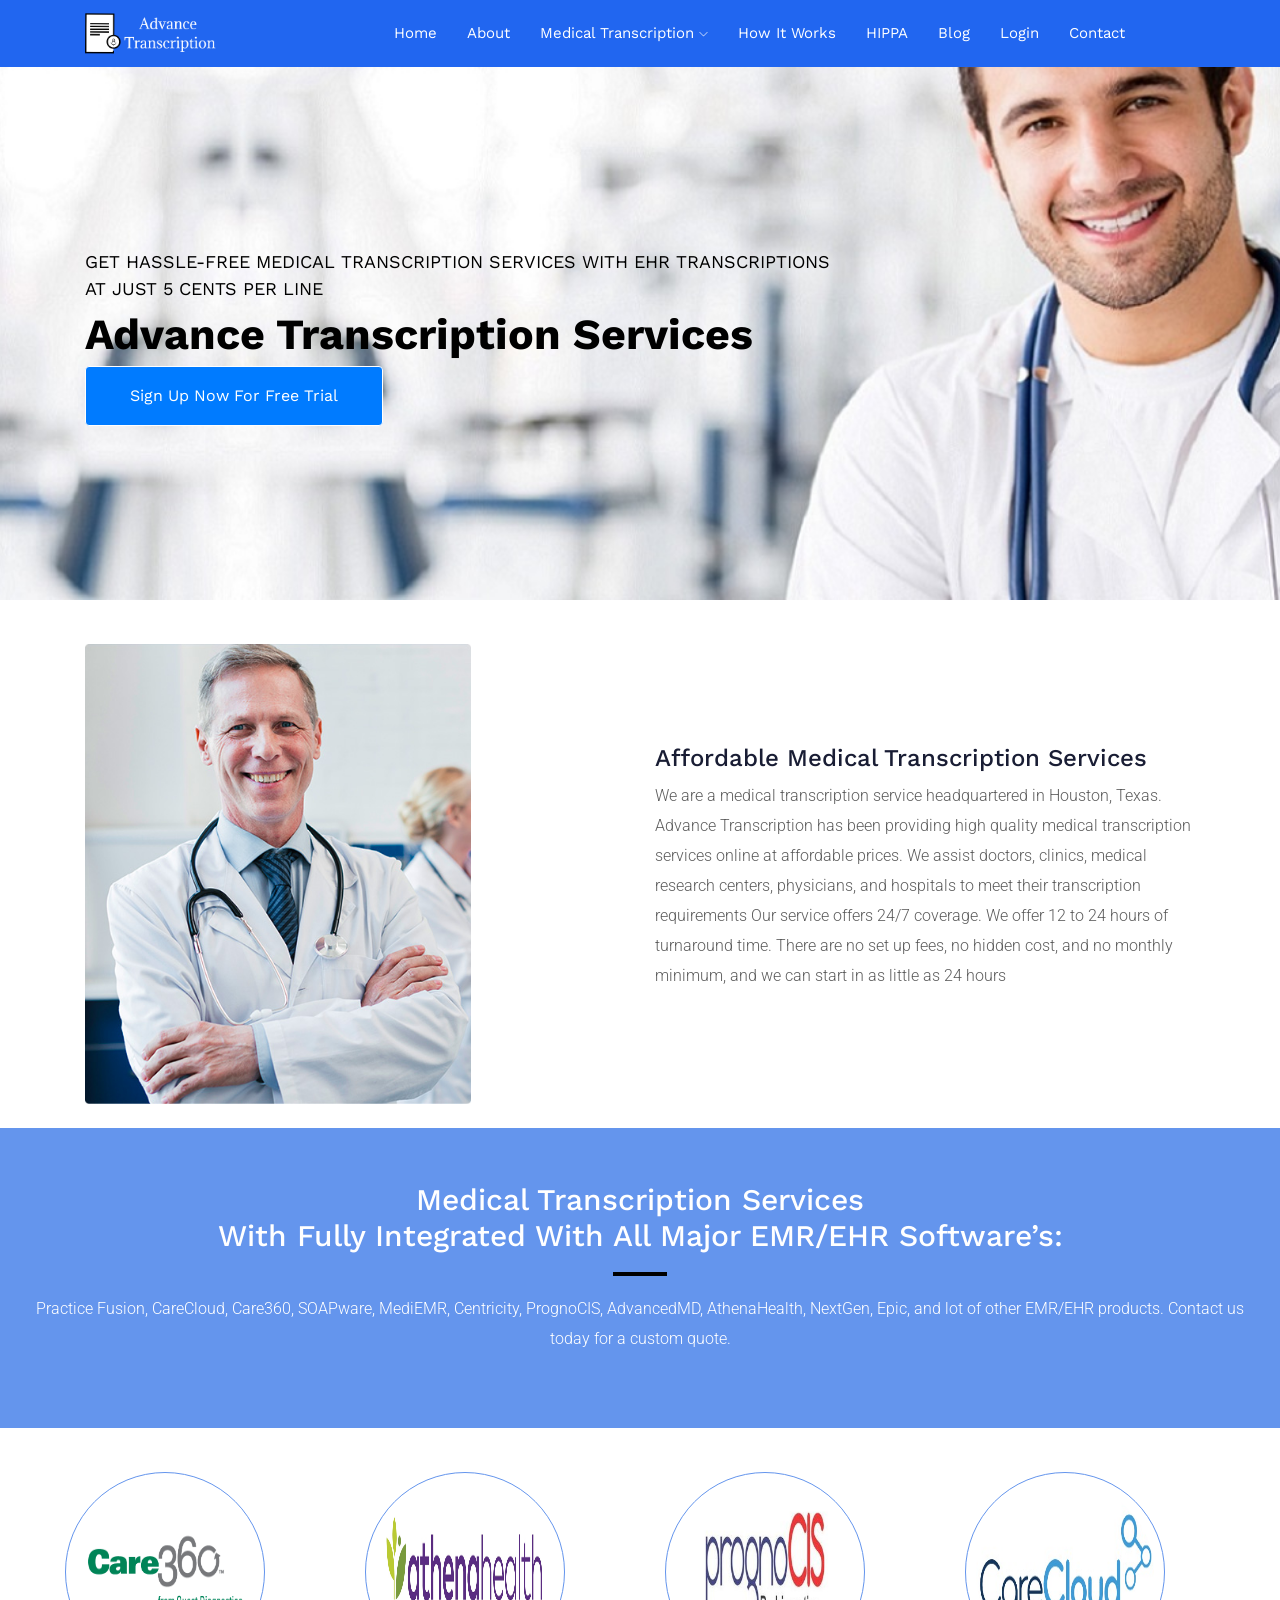
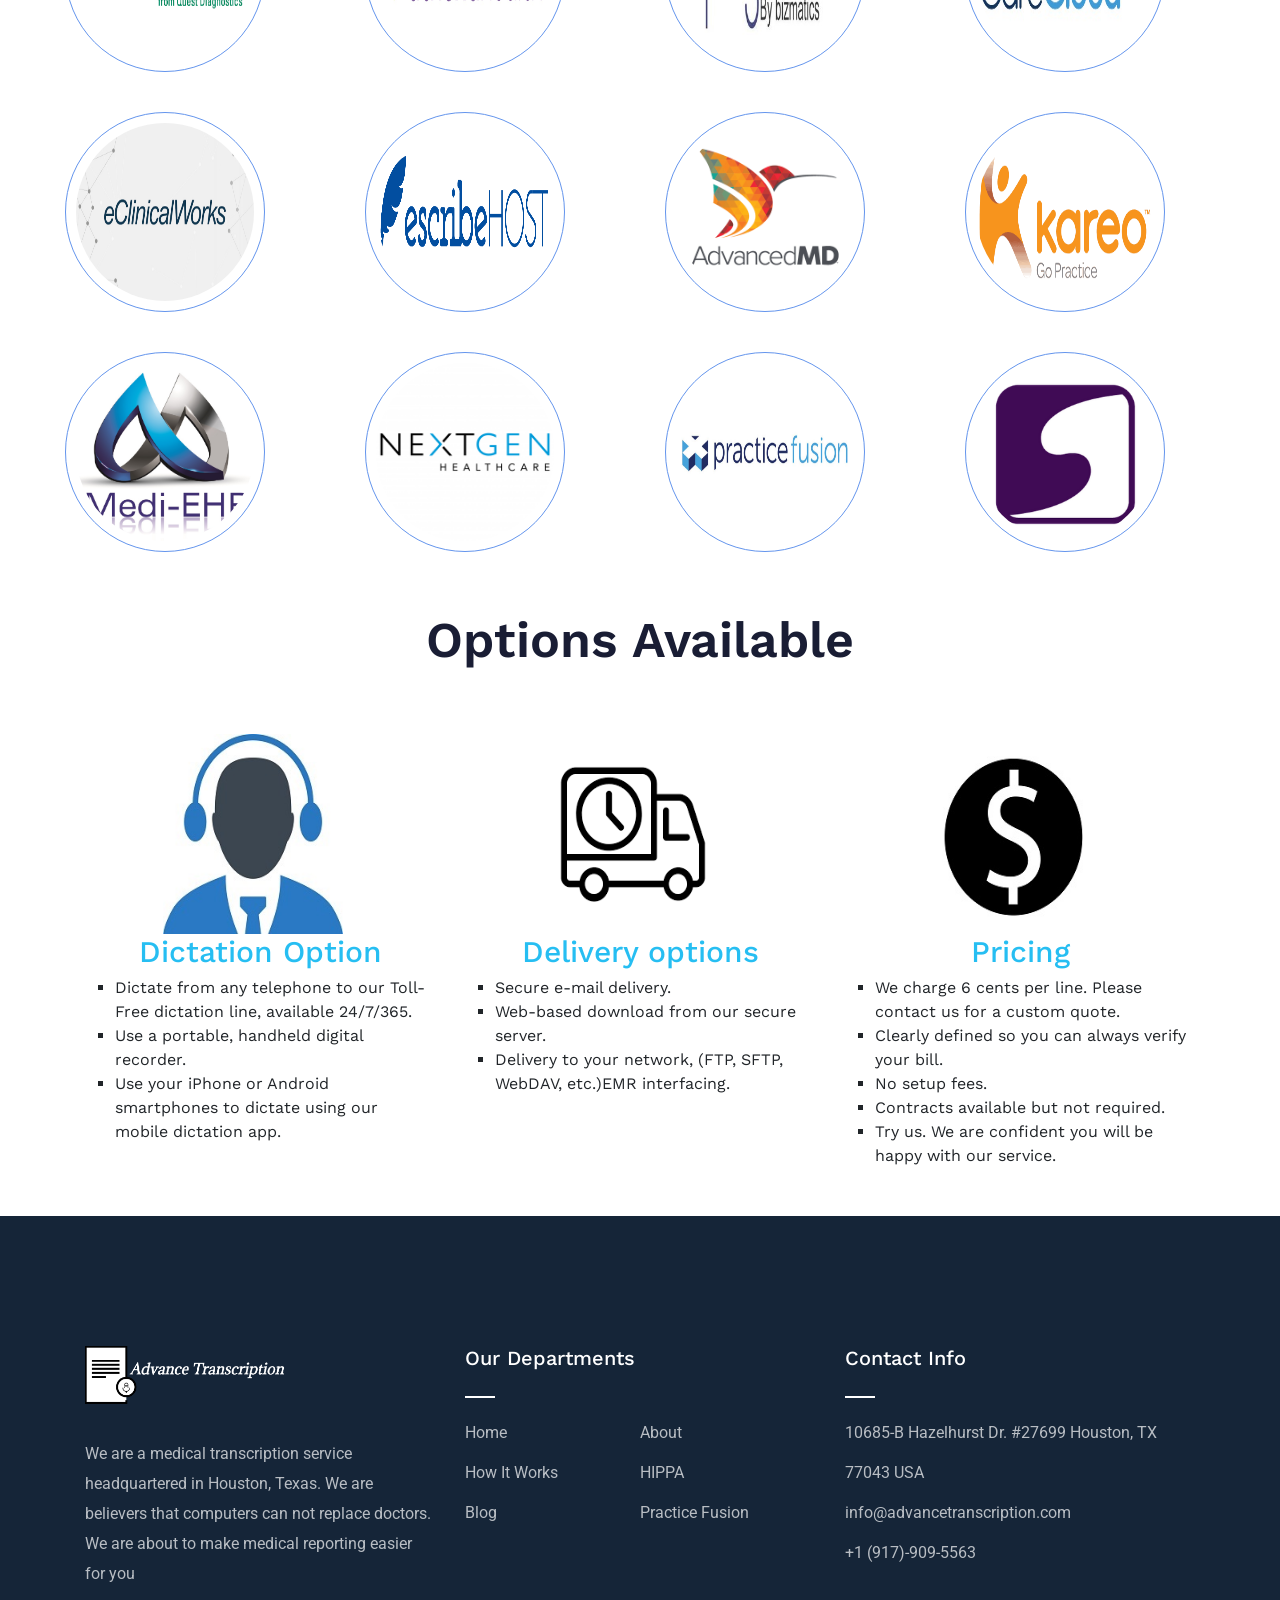
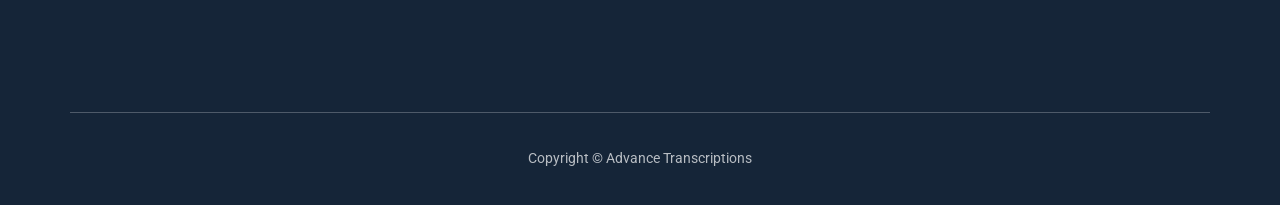
==== commit 1ebad197: "fix" ====
--- a/index.html
+++ b/index.html
@@ -36,6 +36,12 @@
     <link rel="stylesheet" href="css/slicknav.css">
     <link rel="stylesheet" href="css/style.css">
     <!-- <link rel="stylesheet" href="css/responsive.css"> -->
+    <style>
+        li>a:hover {
+            text-decoration: underline;
+            cursor: pointer;
+        }
+    </style>
 </head>
 
 <body>
@@ -46,48 +52,48 @@
 
     <!-- header-start -->
     <header>
-        <div class="header-area ">
+        <div class="header-area" style="background-color: cadetblue">
             <div id="sticky-header" class="main-header-area">
                 <div class="container">
-                    <div class="row align-items-center">
-                        <div class="col-xl-3 col-lg-3">
-                            <div class="logo-img">
-                                <a href="index.html">
-                                    <img src="img/headerLogo.png" alt="" style="height: 60px">
-                                </a>
+                    <!-- <div class="align-items-center"> -->
+                        <div class="row">
+                            <div class="col-xl-3 col-lg-3">
+                                <a routerLink=''>
+                                    <img src="img/headerLogo.png" alt="" style="height: 67px; padding: 10px 0px; margin-right: 0;">
+                               </a>
                             </div>
-                        </div>
-                        <div class="col-xl-9 col-lg-9">
-                            <div class="menu_wrap d-none d-lg-block">
-                                <div class="menu_wrap_inner d-flex align-items-center justify-content-end">
-                                    <div class="main-menu">
-                                        <nav>
-                                            <ul id="navigation">
-                                                <li><a href="index.html">home</a></li>
-                                                <li><a href="about.html">About</a></li>
-                                                <li><a href="#">Medical Transcription <i class="ti-angle-down"></i></a>
-                                                    <ul class="submenu">
-                                                        <li><a href="emrTranscription.html">EMR Transcription</a></li>
-                                                        <li><a href="practiceFusion.html">Practice Fusion</a></li>
-                                                        <li><a href="mobileDictataion.html">Mobile Dictation</a></li>
-                                                    </ul>
-                                                </li>
-                                                <li><a href="howItWorks.html">How It Works</a></li>
-                                                <li><a href="hippa.html">HIPPA</a></li>
-                                                <li><a href="blog.html">Blog</a></li>
-                                                <li><a href="login.html">Login</a></li>
-                                                <li><a href="contact.html">Contact</a></li>
-                                            </ul>
-                                        </nav>
+                            <div class="col-xl-9 col-lg-9" style="margin-top: 15px;">
+                                <div class="menu_wrap d-none d-lg-block" style="padding-top: 6px">
+                                    <div class="menu_wrap_inner d-flex justify-content-end">
+                                        <div class="main-menu">
+                                            <nav>
+                                                <ul id="navigation">
+                                                    
+                                                    <li><a href="index.html">Home</a></li>
+                                                    <li><a href="about.html">About</a></li>
+                                                    <li><a>Medical Transcription <i class="ti-angle-down"></i></a>
+                                                        <ul class="submenu">
+                                                            <li><a href="emrTranscription.html">EMR Transcription</a></li>
+                                                            <li><a href="practiceFusion.html">Practice Fusion</a></li>
+                                                            <li><a href="mobileDictataion.html">Mobile Dictation</a></li>
+                                                        </ul>
+                                                    </li>
+                                                    <li><a href="howItWorks.html">How It works</a></li>
+                                                    <li><a href="hippa.html">HIPPA</a></li>
+                                                    <li><a href="blog.html">Blog</a></li>
+                                                    <li><a href="login.html">Login</a></li>
+                                                    <li><a href="contact.html">Contact</a></li>
+                                                </ul>
+                                            </nav>
+                                        </div>
                                     </div>
-                                 
                                 </div>
                             </div>
                         </div>
-                        <div class="col-12">
+                        <!-- <div class="col-12">
                             <div class="mobile_menu d-block d-lg-none"></div>
-                        </div>
-                    </div>
+                        </div> -->
+                    <!-- </div> -->
                 </div>
             </div>
         </div>
@@ -97,17 +103,15 @@
     <!-- slider_area_start -->
     <div class="slider_area">
         <div class="slider_active owl-carousel">
-            <div class="single_slider  d-flex align-items-center slider_bg_newImage overlay img-responsive" style="background-position: right">
+            <div class="single_slider  d-flex align-items-center slider_bg_newImage img-responsive">
                 <div class="container">
                     <div class="row">
                         <div class="col-xl-12">
-                            <div class="slider_text ">
-                                    
-                                   
-                                <span> GET HASSLE-FREE MEDICAL TRANSCRIPTION SERVICES</span>
-                                <h3> <span>WITH EHR TRANSCRIPTIONS</span> <br>
-                                    AT JUST 5 CENTS PER LINE.</h3>
-                                <a href="https://advancetranscription.wufoo.com/forms/z82i7hz1e1m3hc/" class="boxed-btn5">
+                            <div class="slider_text">
+                                <span style="color: black;"> Get hassle-free medical transcription services with EHR Transcriptions</span>
+                                <span style="color: black;">at just 5 cents per line</span>
+                                <b> <span style="font-size: 43px;color:black">Advance Transcription Services</span></b><br>
+                                <a href="https://advancetranscription.wufoo.com/forms/z82i7hz1e1m3hc/" class="boxed-btn5 btn btn-primary">
                                     Sign Up Now For Free Trial
                                 </a>
                             </div>
@@ -120,13 +124,13 @@
     <!-- slider_area_end -->
 
     <!-- welcome_clicnic_area_start -->
-    <div class="welcome_clicnic_area">
+    <div class="" style="margin-top: 44px">
         <div class="container">
             <div class="row align-items-center">
                 <div class="col-xl-6 col-lg-6">
                     <div class="welcome_thumb">
                         <div class="thumb_1">
-                            <img src="img/about/1.jpg" alt="">
+                            <img src="img/about/1.jpg" alt="" style="height: 460px">
                         </div>
                     </div>
                 </div>
@@ -147,19 +151,21 @@
             </div>
         </div>
     </div>
-
+<br>
     <div class="banner">
+        <br>
          <h2> 
-                Medical Transcription Services
+                Medical Transcription Services<br>
                 With Fully Integrated With All Major EMR/EHR Software’s:
          </h2>
-         <hr>
-         <p> Practice Fusion, CareCloud, Care360, SOAPware, MediEMR, Centricity, PrognoCIS, AdvancedMD, AthenaHealth, NextGen, Epic, and lot of other EMR/EHR products. Contact us today for a custom quote. </p>
+         <hr style="width: 50px; display: block; margin-top: 0.5em; margin-bottom: 0.5em; align-items: center; margin-right: auto; border-style: solid; border-width: 2px; border-color: black;">
+         <p style="text-align: center; padding: 10px; color: white;"> 
+             Practice Fusion, CareCloud, Care360, SOAPware, MediEMR, Centricity, PrognoCIS, AdvancedMD, AthenaHealth, NextGen, Epic, and lot of other EMR/EHR products. Contact us today for a custom quote. </p>
             
     </div>
+    <br>
     <!-- welcome_clicnic_area_end -->
 
-    <div>
             <div class="row">
                     <div class="">
                             <img class="img-logo" src="img\fwdlogos\0c8ce25a909873cdfb1d3cf735053623.png" alt="No Imahe">
@@ -203,11 +209,10 @@
                         <img class="img-logo" src="img\fwdlogos\SOAP WARE.png" alt="">
                     </div>
                 </div>
-    </div>
 
 
     <!-- expert_doctors_area_start -->
-    <div class="expert_doctors_area">
+    <div class=""  style="margin-top: 44px">
         <div class="container">
             <div class="row justify-content-center ">
                 <div class="col-lg-6">
@@ -220,10 +225,10 @@
                 <div class="col-lg-4 col-md-6">
                     <div class="single_expert">
                         <div class="expert_thumb">
-                            <img src="img/about/callCenter.jpg"  style="height: 200px;width: 180px; margin-left: 78px" alt="">
-                        </div>
-                        <div class="experts_name text-center">
-                            <h3>Dictation Option</h3>
+                            <img src="img/about/callCenter.jpg"  style="height: 200px;width: 180px; margin-left: 78px" class="img-responsive" alt="">
+                        </div>
+                        <div class="experts_name">
+                            <h3 class="options text-center">Dictation Option</h3>
                             <span>
                                     <ul>
                                         <li class="squareList" style="margin-left: 30px">Dictate from any telephone to our Toll-Free dictation line, available 24/7/365.</li>
@@ -237,10 +242,10 @@
                 <div class="col-lg-4 col-md-6">
                     <div class="single_expert">
                         <div class="expert_thumb">
-                            <img src="img/about/deliver.png"  style="height: 200px;width: 180px ; margin-left: 78px" alt="">
-                        </div>
-                        <div class="experts_name text-center">
-                                <h3 class="text-center">Delivery options</h3>
+                            <img src="img/about/deliver.png"  style="height: 200px;width: 180px ; margin-left: 78px" class="img-responsive" alt="">
+                        </div>
+                        <div class="experts_name">
+                                <h3 class="options text-center">Delivery options</h3>
                                 <span>
                                     <ul>
                                         <li class="squareList" style="margin-left: 30px">Secure e-mail delivery.</li>
@@ -255,10 +260,10 @@
                 <div class="col-lg-4 col-md-6">
                     <div class="single_expert">
                         <div class="expert_thumb">
-                            <img src="img/about/dollar.jpg" style="height: 200px;width: 180px ; margin-left: 78px" alt="">
-                        </div>
-                        <div class="experts_name text-center">
-                                <h3 class="text-center">Pricing</h3>
+                            <img src="img/about/dollar.jpg" style="height: 200px;width: 180px ; margin-left: 78px" class="img-responsive" alt="">
+                        </div>
+                        <div class="experts_name">
+                                <h3 class="options text-center">Pricing</h3>
                                 <span>
                                     <ul>
                                         <li class="squareList" style="margin-left: 30px">We charge 6 cents per line.
@@ -276,7 +281,8 @@
         </div>
     </div>
     <!-- expert_doctors_area_end -->
-
+<br>
+<br>
 
     <footer class="footer">
         <div class="footer_top">
@@ -333,10 +339,8 @@
                 <div class="row">
                     <div class="bordered_1px "></div>
                     <div class="col-xl-12">
-                        <p class="copy_right text-center" style="text-align: center">
-                            <p><!-- Link back to Colorlib can't be removed. Template is licensed under CC BY 3.0. -->
-  Copyright &copy; Advance Transcriptions
-  <!-- Link back to Colorlib can't be removed. Template is licensed under CC BY 3.0. --></p>
+                        <p class="copy_right text-center">
+                            Copyright &copy; Advance Transcriptions
                         </p>
                     </div>
                 </div>
--- a/css/style.css
+++ b/css/style.css
@@ -1079,7 +1079,7 @@
   text-transform: capitalize;
   font-weight: 400;
   display: inline-block;
-  padding: 47px 0px 48px 0px;
+  padding: 0px 0px 20px 0px;
   font-family: "Work Sans", sans-serif;
   position: relative;
   text-transform: capitalize;
@@ -1250,10 +1250,12 @@
 
 /* line 8, ../../Arafath/CL/january 2020/241. Medical/HTML/scss/_slider.scss */
 .slider_area .single_slider {
-  height: 960px;
+  height: 600px;
   background-size: cover;
   background-repeat: no-repeat;
-  background-position: center center;
+  background-position: 50%;
+  padding-top: 74px;
+  /* background-position: center center; */
 }
 
 @media (max-width: 767px) {
@@ -3196,8 +3198,8 @@
   -webkit-border-radius: 10px;
   -moz-border-radius: 10px;
   border-radius: 10px;
-  padding: 22px 70px 25px 70px;
-  box-shadow: 0px 16px 30px 0px rgba(0, 0, 2, 0.03);
+  /* padding: 22px 70px 25px 70px; */
+  /* box-shadow: 0px 16px 30px 0px rgba(0, 0, 2, 0.03); */
   -webkit-border-radius: 10px;
   -moz-border-radius: 10px;
   border-radius: 10px;
@@ -3224,6 +3226,18 @@
 
 /* line 36, ../../Arafath/CL/january 2020/241. Medical/HTML/scss/_experts.scss */
 .expert_doctors_area .single_expert .experts_name h3 {
+  font-size: 30px;
+  font-weight: 500;
+  margin-bottom: 1px;
+  -webkit-transition: 0.3s;
+  -moz-transition: 0.3s;
+  -o-transition: 0.3s;
+  transition: 0.3s;
+  color: #26bef2;
+  margin-bottom: 6px;
+}
+
+.options {
   font-size: 30px;
   font-weight: 500;
   margin-bottom: 1px;
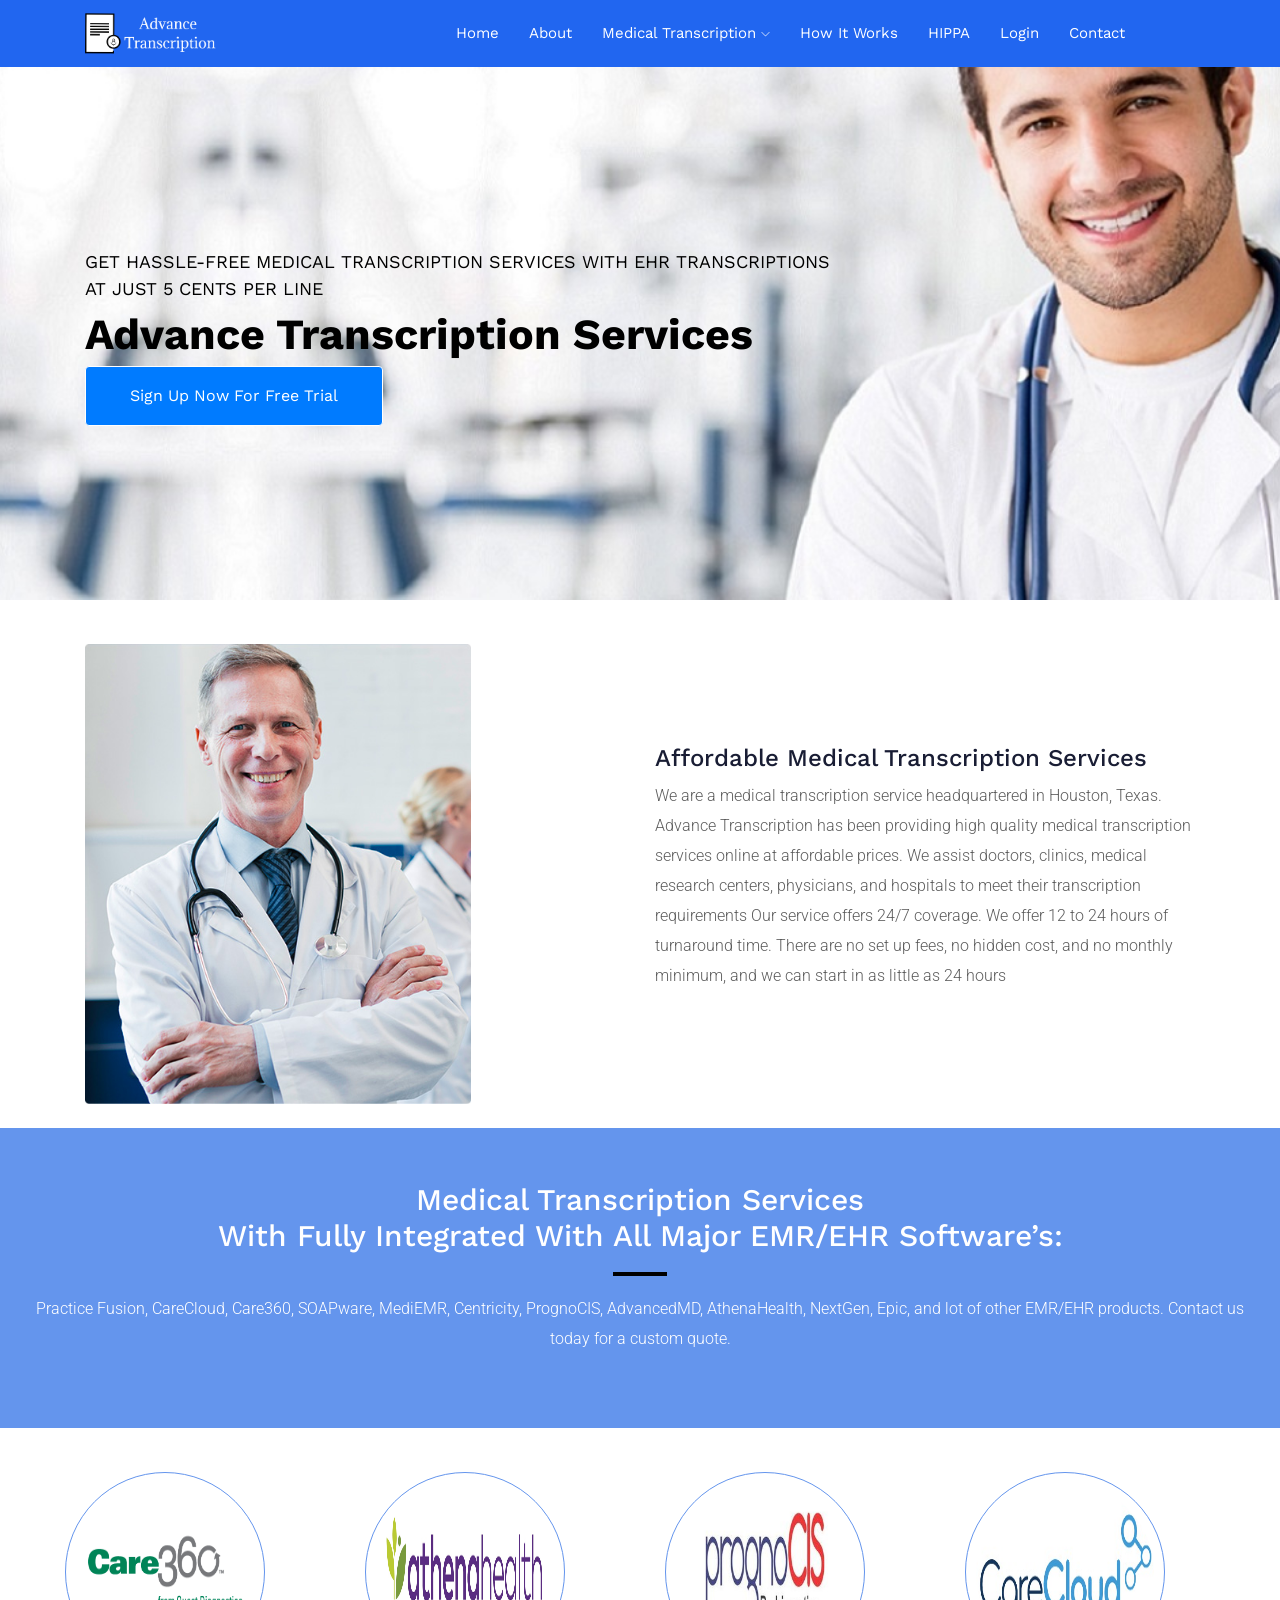
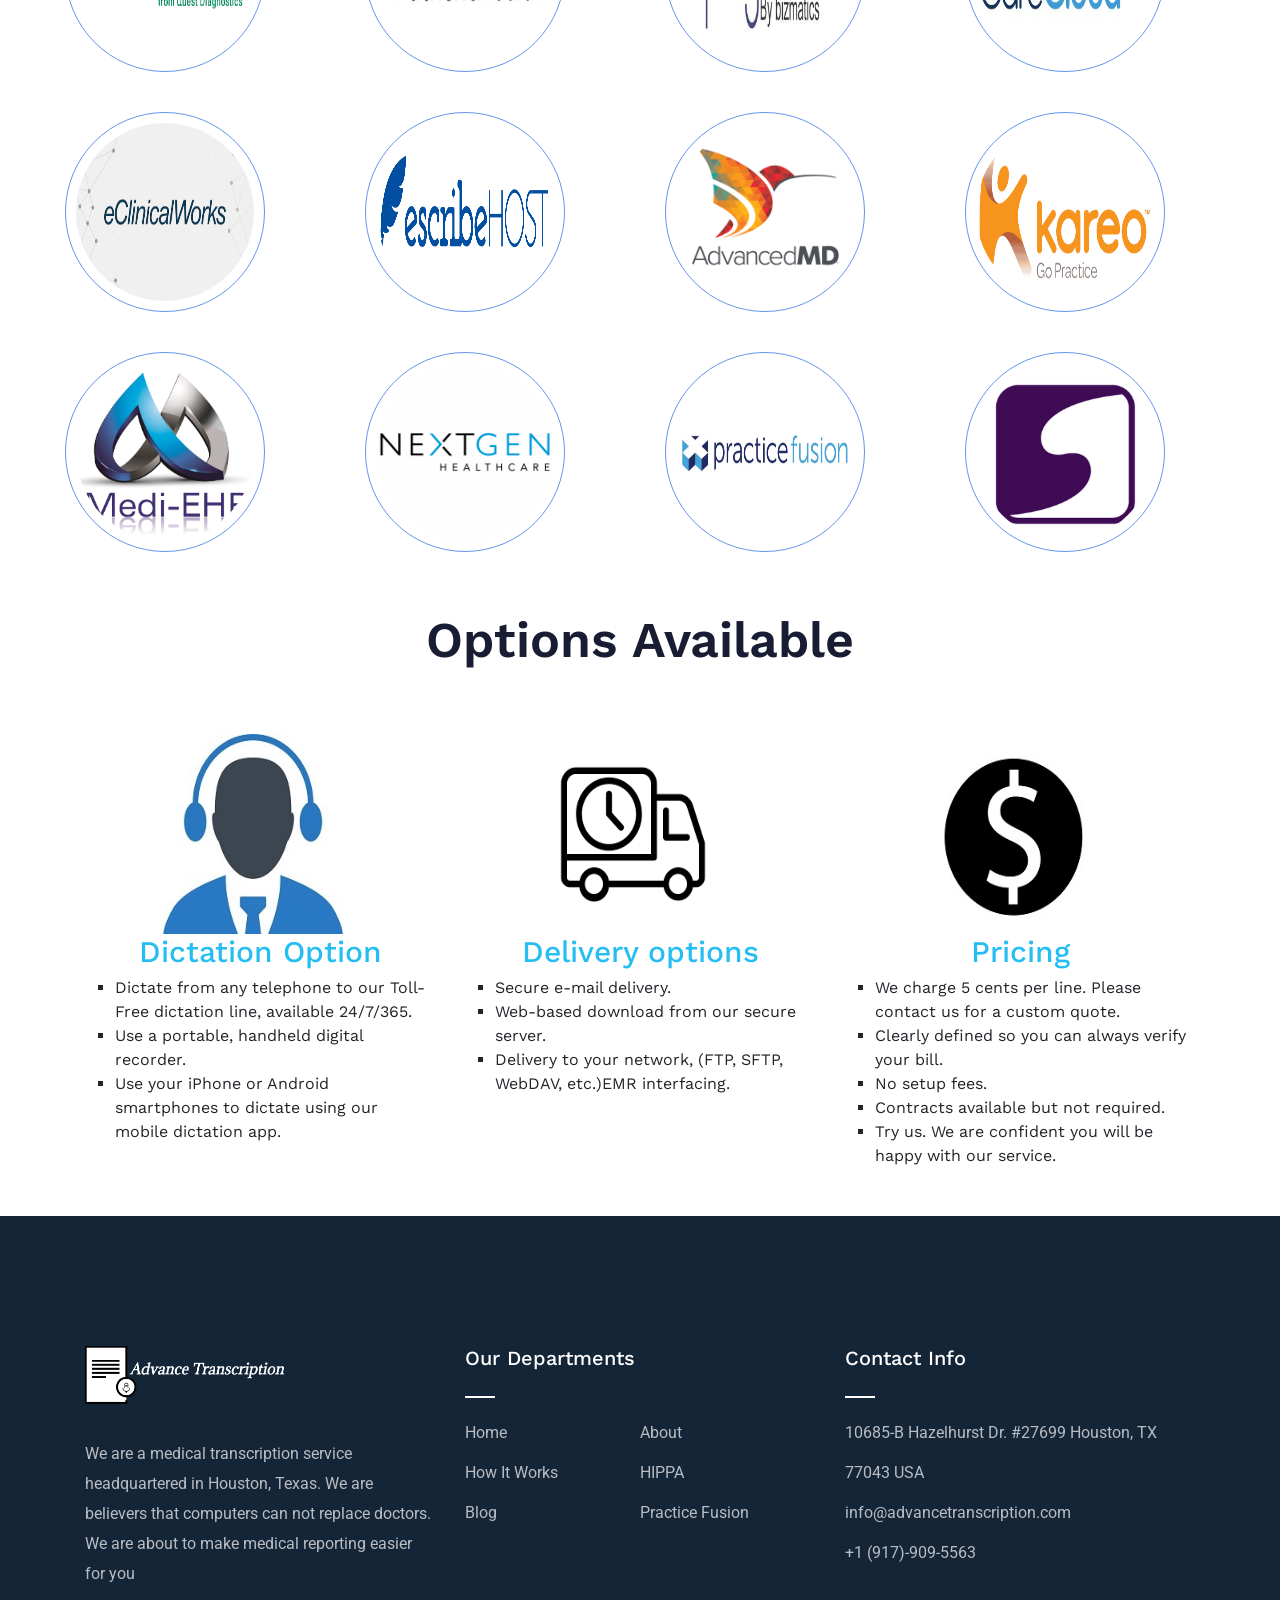
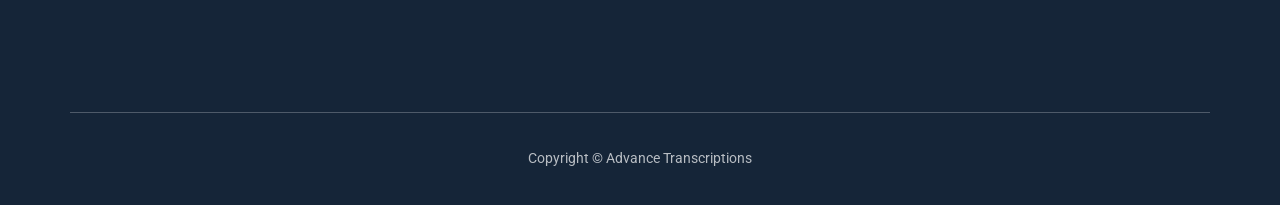
==== commit 98a2c5c7: "bugs fixed" ====
--- a/index.html
+++ b/index.html
@@ -80,7 +80,7 @@
                                                     </li>
                                                     <li><a href="howItWorks.html">How It works</a></li>
                                                     <li><a href="hippa.html">HIPPA</a></li>
-                                                    <li><a href="blog.html">Blog</a></li>
+                                                    <!-- <li><a href="blog.html">Blog</a></li> -->
                                                     <li><a href="login.html">Login</a></li>
                                                     <li><a href="contact.html">Contact</a></li>
                                                 </ul>
@@ -266,7 +266,7 @@
                                 <h3 class="options text-center">Pricing</h3>
                                 <span>
                                     <ul>
-                                        <li class="squareList" style="margin-left: 30px">We charge 6 cents per line.
+                                        <li class="squareList" style="margin-left: 30px">We charge 5 cents per line.
                                       Please contact us for a custom quote.</li>
                                         <li class="squareList" style="margin-left: 30px">Clearly defined so you can always verify your bill.</li>
                                         <li class="squareList" style="margin-left: 30px">No setup fees.</li>
